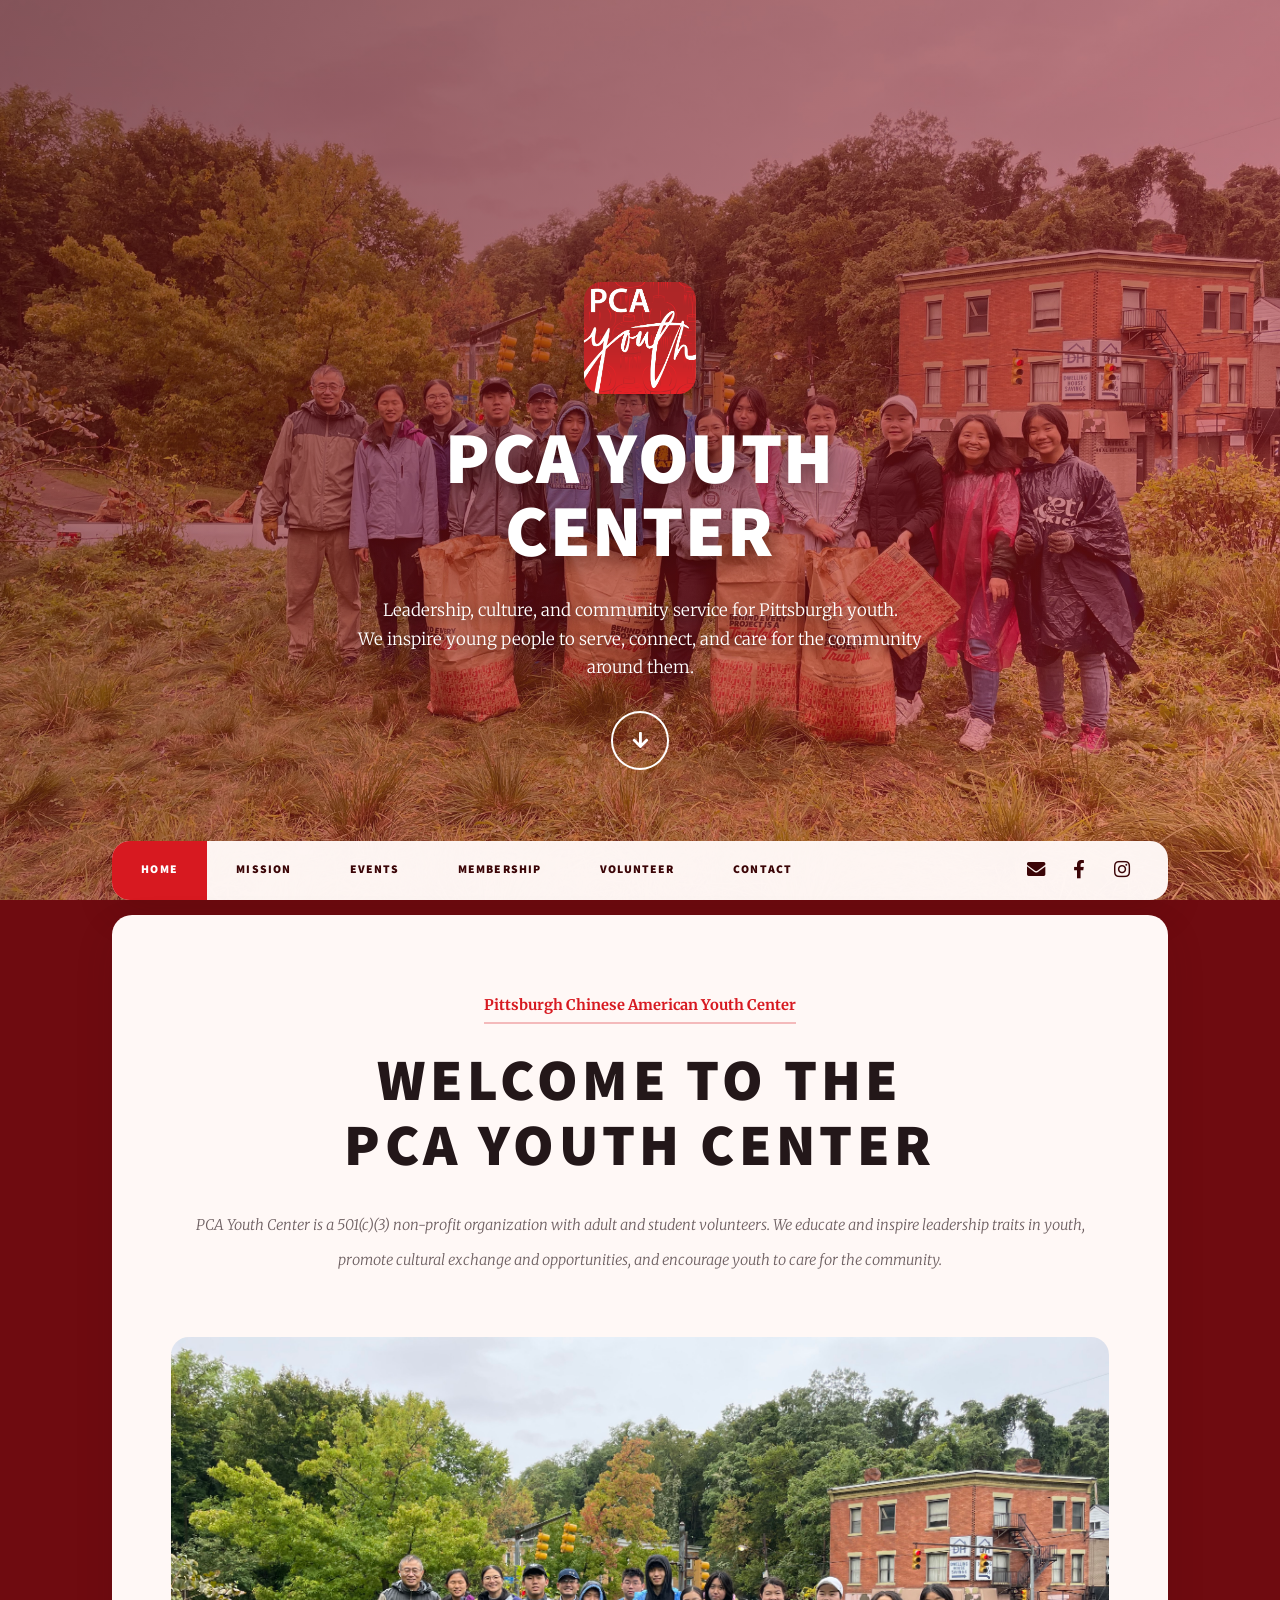
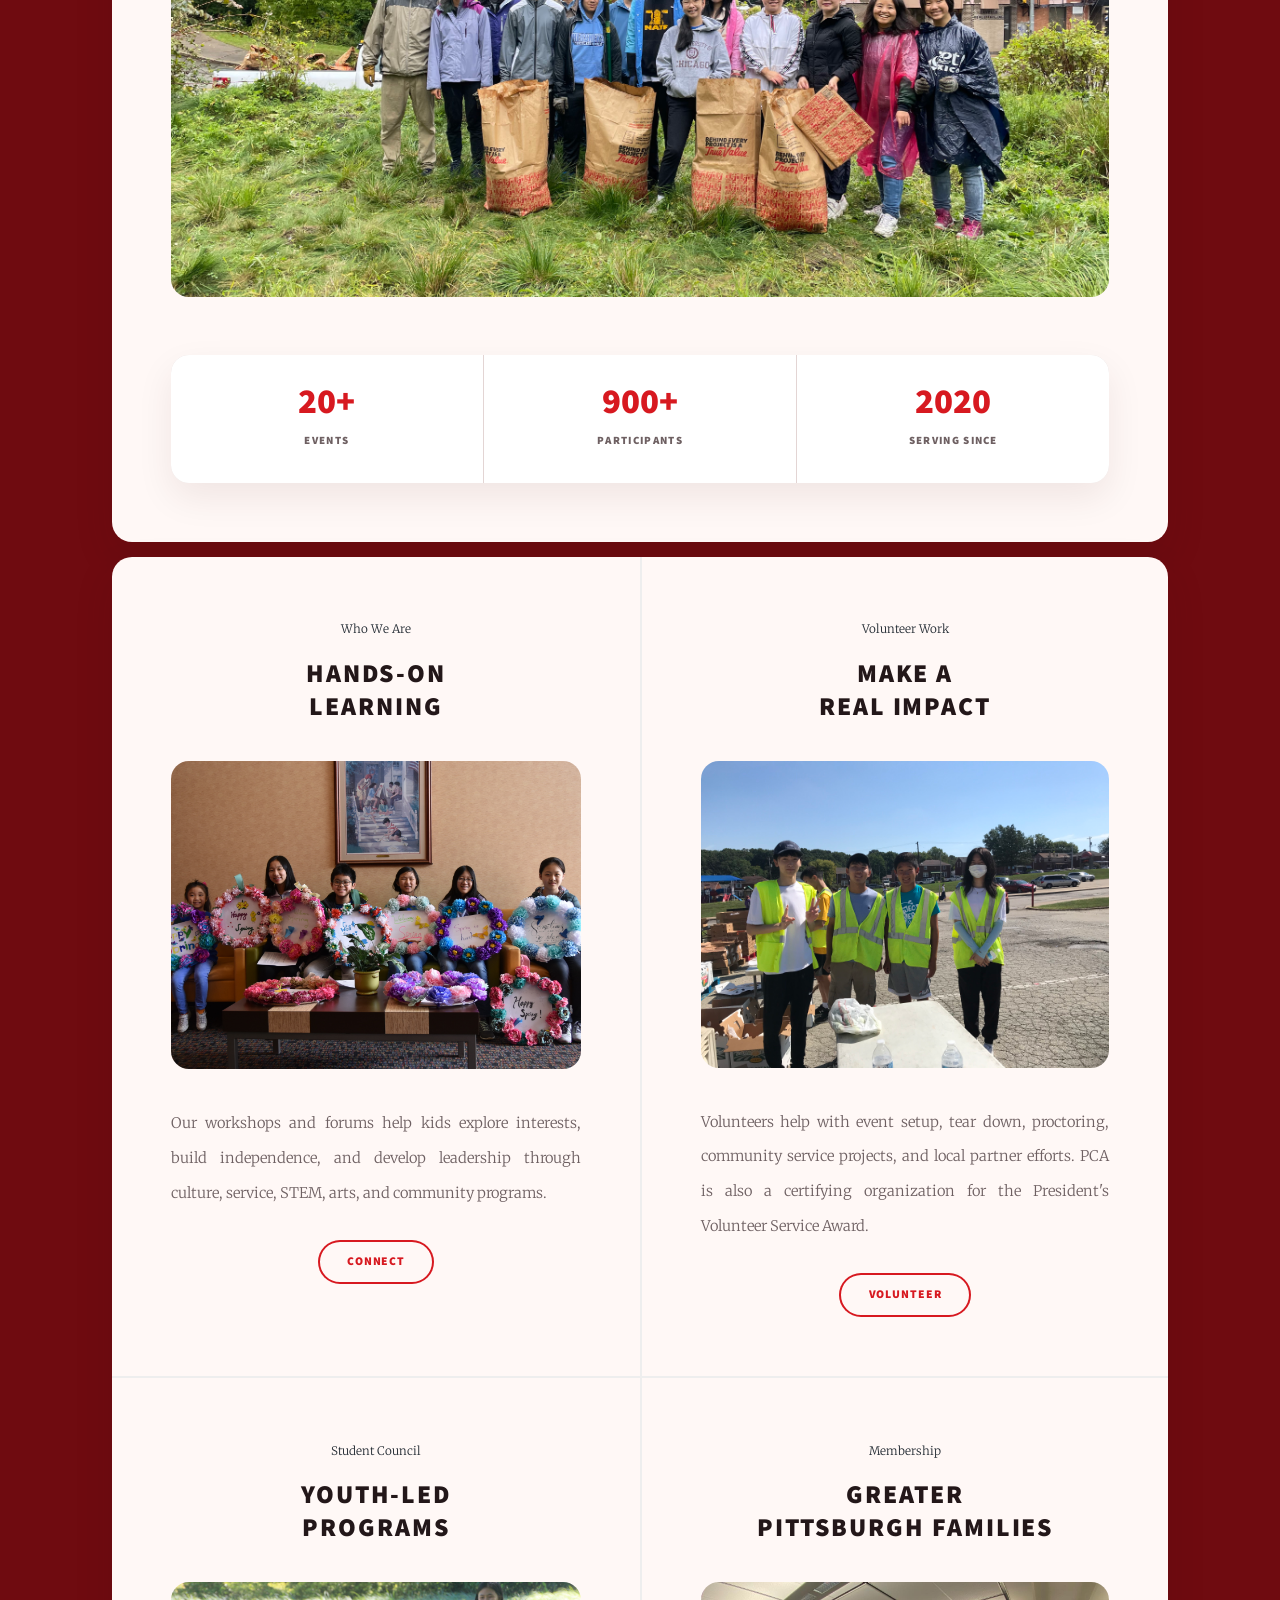
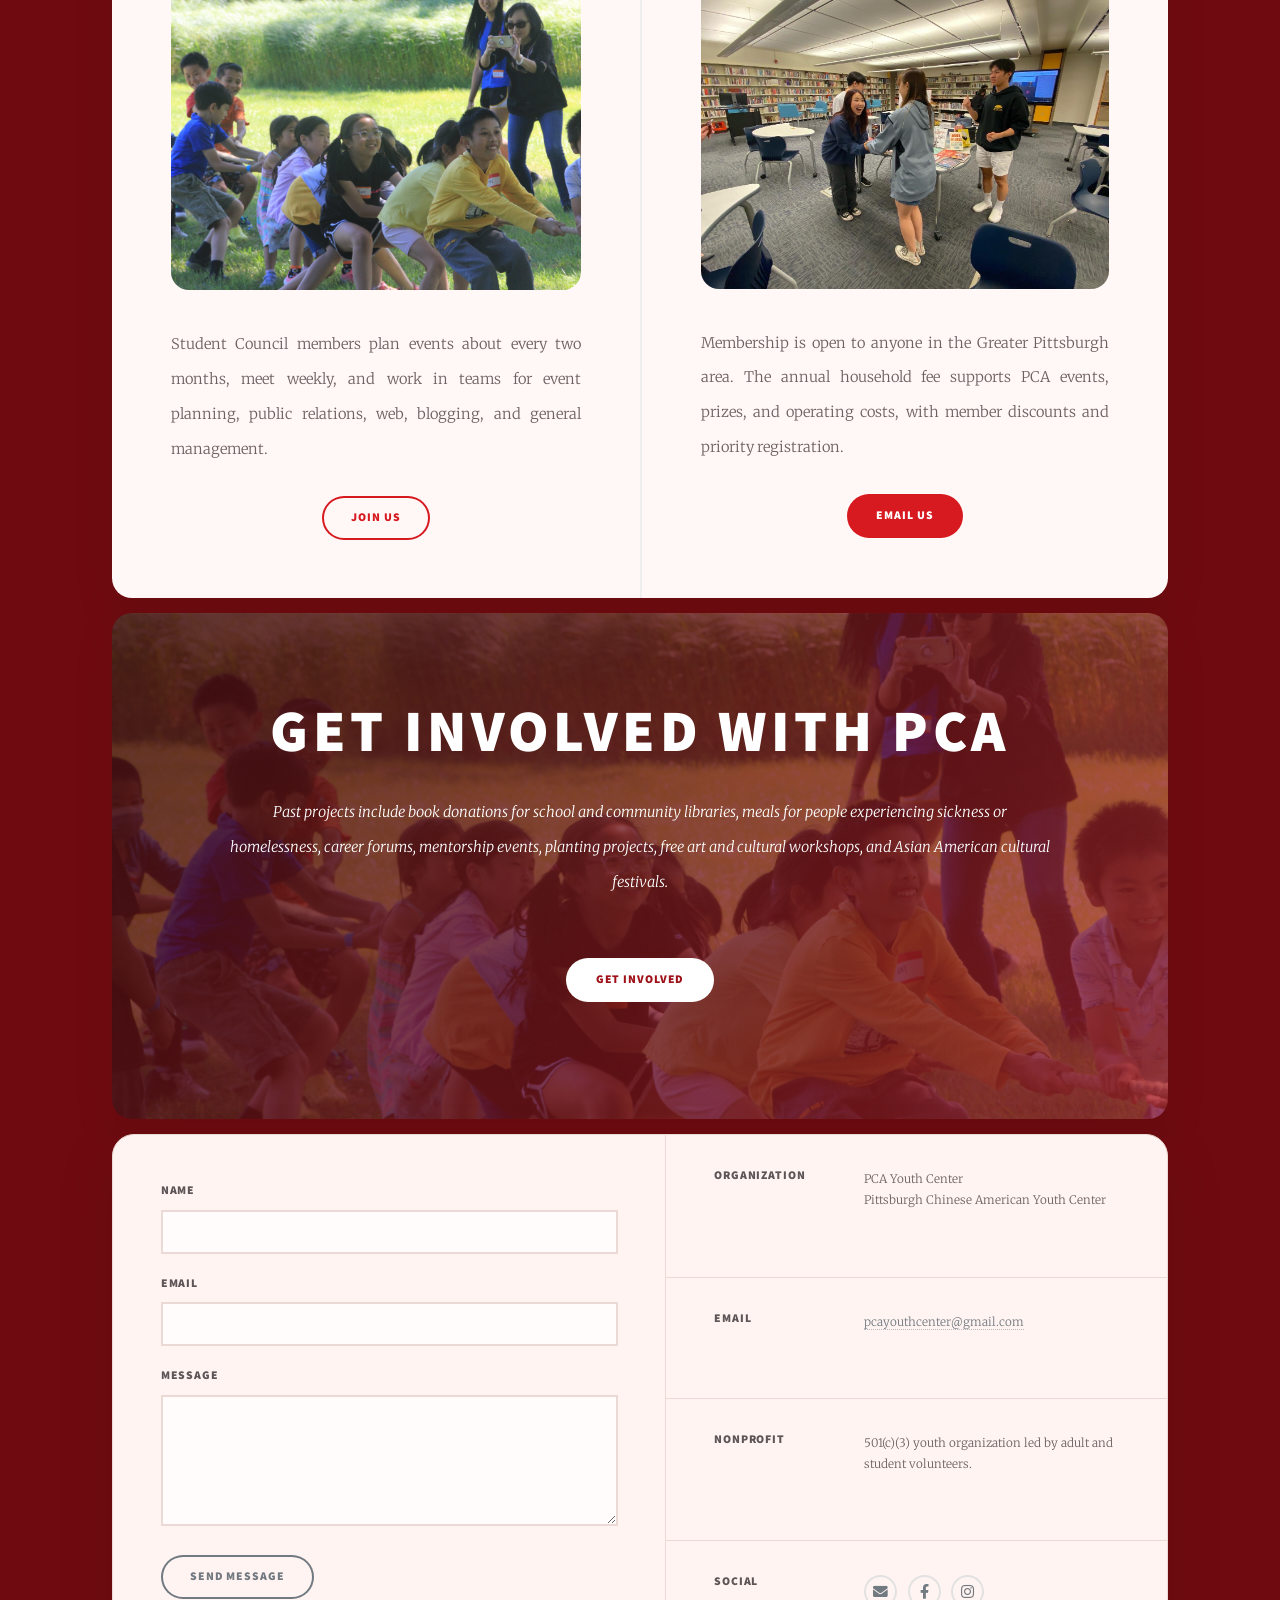
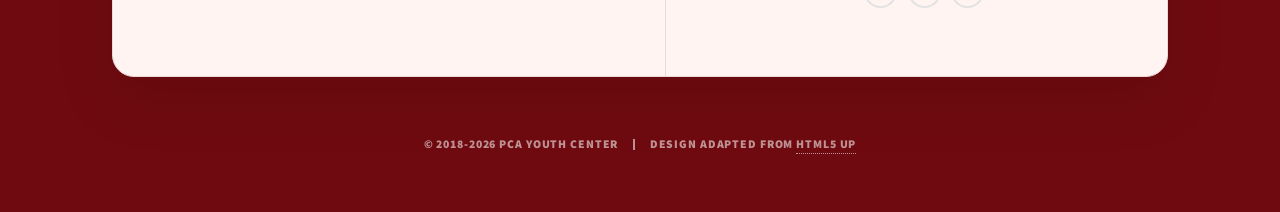
==== index.html @ 85e94533 "homepage added" ====
<!DOCTYPE HTML>
<!--
	Massively by HTML5 UP
	html5up.net | @ajlkn
	Free for personal and commercial use under the CCA 3.0 license (html5up.net/license)
-->
<html lang="en">
	<head>
		<title>PCA Youth Center | Pittsburgh</title>
		<meta charset="utf-8" />
		<meta name="viewport" content="width=device-width, initial-scale=1, user-scalable=no" />
		<meta name="description" content="PCA Youth Center is a Pittsburgh Chinese American youth nonprofit inspiring leadership, culture, and community service." />
		<link rel="stylesheet" href="assets/css/main.css" />
		<noscript><link rel="stylesheet" href="assets/css/noscript.css" /></noscript>
		<style>
			:root {
				--pca-red: #d71920;
				--pca-red-dark: #6f0b10;
				--pca-red-deep: #3b0507;
				--pca-red-mid: #9f1219;
				--pca-gold: #f2b24d;
				--pca-paper: #fff8f6;
				--pca-ink: #231719;
				--pca-muted: #6e6062;
				--pca-line: #ead9d4;
			}

			body {
				background-color: var(--pca-red-dark);
			}

			html,
			body {
				overflow-x: hidden;
			}

			body.is-preload #wrapper.fade-in:before {
				display: none !important;
			}

			body.is-preload #intro {
				opacity: 1 !important;
				-moz-transform: none !important;
				-webkit-transform: none !important;
				-ms-transform: none !important;
				transform: none !important;
				-moz-filter: none !important;
				-webkit-filter: none !important;
				-ms-filter: none !important;
				filter: none !important;
			}

			#wrapper > .bg {
				background-image:
					linear-gradient(135deg, rgba(84, 7, 11, 0.66), rgba(215, 25, 32, 0.44)),
					url("used website images/homepage/garden-cleanup.jpg");
				background-position: center;
				background-size: cover;
			}

			#intro h1 {
				letter-spacing: 0.02em;
				text-shadow: 0 0.35rem 1.4rem rgba(25, 0, 2, 0.5);
			}

			#intro p {
				width: min(100%, 42rem);
				font-size: 1.15rem;
				font-style: normal;
				font-weight: 300;
				line-height: 1.7;
				text-shadow: 0 0.18rem 0.9rem rgba(25, 0, 2, 0.62);
			}

			#intro .pca-intro-logo {
				width: 112px;
				height: 112px;
				margin: 0 auto 2rem;
				border-radius: 18px;
				box-shadow: 0 1.25rem 3rem rgba(0, 0, 0, 0.28);
				object-fit: cover;
			}

			#header .logo {
				display: inline-flex;
				align-items: center;
				gap: 0.85rem;
				padding: 0.55rem 1.15rem;
				background: rgba(255, 248, 246, 0.96);
				border-color: rgba(255, 255, 255, 0.66);
				border-radius: 16px;
				box-shadow: 0 1rem 2.4rem rgba(34, 2, 4, 0.24);
				color: var(--pca-red-mid) !important;
				text-shadow: none;
			}

			#header .logo img {
				width: 42px;
				height: 42px;
				border-radius: 12px;
				object-fit: cover;
			}

			#nav {
				background: rgba(255, 248, 246, 0.98);
				border-radius: 18px;
				margin-bottom: 1rem;
				color: var(--pca-ink);
				box-shadow: 0 1rem 2.6rem rgba(59, 5, 7, 0.12);
				overflow: hidden;
			}

			#nav a,
			#nav ul.links li a,
			#nav ul.icons li a,
			#nav ul.icons li a:before {
				color: var(--pca-red-deep) !important;
			}

			#nav ul.links li a:hover {
				background: rgba(215, 25, 32, 0.08);
				color: var(--pca-red) !important;
			}

			#nav ul.links li.active {
				background: var(--pca-red);
			}

			#nav ul.links li.active a {
				color: #ffffff !important;
			}

			#nav ul.links li.active a:hover {
				background: var(--pca-red);
				color: #ffffff !important;
			}

			#nav ul.icons li a:hover,
			#nav ul.icons li a.icon:hover:before {
				color: var(--pca-red) !important;
			}

			#nav a:hover,
			#footer a:hover {
				color: var(--pca-red) !important;
			}

			#main {
				background: transparent;
				border-radius: 22px;
				margin-top: 1rem;
			}

			#main > * {
				margin-top: 1rem;
				overflow: hidden;
				border-top: 0;
				border-radius: 20px;
				box-shadow: 0 1.1rem 2.75rem rgba(59, 5, 7, 0.11);
			}

			#main > *:not(.pca-band) {
				background: var(--pca-paper);
			}

			#main > *:first-child {
				margin-top: 0;
			}

			#main h1,
			#main h2,
			#main h3 {
				color: var(--pca-ink);
			}

			#main p {
				color: var(--pca-muted);
			}

			#main > .post.featured {
				padding-top: 5rem;
			}

			#main > .post header.major > .date {
				display: inline-block;
				width: auto;
				max-width: min(100%, 34rem);
				margin: 0 auto 1.75rem;
				padding-bottom: 0.45rem;
				border-bottom: 2px solid rgba(215, 25, 32, 0.28);
				color: var(--pca-red);
				font-weight: 700;
				line-height: 1.35;
				white-space: normal;
			}

			#main > .post header.major > .date:before,
			#main > .post header.major > .date:after {
				display: none !important;
			}

			.image.main,
			.image.fit {
				border-radius: 18px;
				overflow: hidden;
				background: transparent;
			}

			.image.main img,
			.image.fit img {
				border-radius: 0;
				object-fit: cover;
			}

			.image.main img {
				max-height: 560px;
			}

			.image.fit img {
				aspect-ratio: 4 / 3;
				width: 100%;
				height: 100%;
			}

			.button,
			input[type="submit"] {
				border-radius: 999px;
				border-color: var(--pca-red) !important;
				box-shadow: inset 0 0 0 2px var(--pca-red);
				color: var(--pca-red) !important;
			}

			.button:hover,
			input[type="submit"]:hover {
				background: rgba(215, 25, 32, 0.08);
				box-shadow: inset 0 0 0 2px var(--pca-red);
			}

			.button.primary {
				background: var(--pca-red);
				box-shadow: none;
				color: #ffffff !important;
			}

			.button.primary:hover {
				background: #b9151b;
			}

			.pca-stats {
				display: grid;
				grid-template-columns: repeat(3, minmax(0, 1fr));
				gap: 1px;
				margin: 3rem 0 0;
				overflow: hidden;
				border-radius: 18px;
				background: rgba(59, 5, 7, 0.14);
				box-shadow: 0 1rem 2.5rem rgba(59, 5, 7, 0.08);
			}

			.pca-stats div {
				padding: 2rem 1.5rem;
				background: #ffffff;
				text-align: center;
			}

			.pca-stats strong {
				display: block;
				color: var(--pca-red);
				font-family: "Source Sans Pro", Helvetica, sans-serif;
				font-size: 2.4rem;
				font-weight: 900;
				line-height: 1;
			}

			.pca-stats span {
				display: block;
				margin-top: 0.55rem;
				color: var(--pca-muted);
				font-family: "Source Sans Pro", Helvetica, sans-serif;
				font-size: 0.75rem;
				font-weight: 900;
				letter-spacing: 0.12em;
				text-transform: uppercase;
			}

			#main > .pca-band {
				padding: clamp(4rem, 7vw, 6rem) 4rem;
				background:
					linear-gradient(135deg, rgba(59, 5, 7, 0.82), rgba(159, 18, 25, 0.68)),
					url("used website images/homepage/field-day.jpg");
				background-position: center;
				background-size: cover;
				color: #ffffff;
				text-align: center;
			}

			#main > .pca-band .button.primary {
				background: #ffffff;
				color: var(--pca-red-mid) !important;
			}

			#main > .pca-band .button.primary:hover {
				background: var(--pca-paper);
			}

			#main .pca-band h2,
			#main .pca-band p {
				color: #ffffff;
			}

			.pca-band p {
				max-width: 56rem;
				margin-right: auto;
				margin-left: auto;
			}

			#footer {
				display: grid;
				grid-template-columns: minmax(0, 1.05fr) minmax(0, 0.95fr);
				margin-top: 1rem;
				overflow: hidden;
				background: #fff4f1;
				border: 1px solid var(--pca-line);
				border-radius: 22px;
				box-shadow: 0 1.5rem 3.75rem rgba(59, 5, 7, 0.16);
				color: var(--pca-muted);
			}

			#footer > section {
				min-width: 0;
				padding: 3.25rem;
				border-left: 0;
			}

			#footer > section:first-child {
				border-right: 1px solid var(--pca-line);
			}

			#footer > section.split {
				display: grid;
				padding: 0;
			}

			#footer > section.split > section,
			#footer > section.split > section:first-child,
			#footer > section.split > section:last-child,
			#footer > section.split.contact > section,
			#footer > section.split.contact > section:first-child,
			#footer > section.split.contact > section:last-child {
				display: grid;
				grid-template-columns: 9rem minmax(0, 1fr);
				gap: 1.25rem;
				align-items: start;
				padding: 2.25rem 3.25rem;
				border-top: 1px solid var(--pca-line);
			}

			#footer > section.split > section:first-child,
			#footer > section.split.contact > section:first-child {
				border-top: 0;
			}

			#footer > section.split.contact > section > :first-child,
			#footer > section.split.contact > section > :last-child {
				width: auto;
				min-width: 0;
				margin: 0;
			}

			#footer > section.split.contact > section.alt > :last-child {
				margin-top: 0;
			}

			#footer form label,
			#footer h3 {
				color: #5d5557;
				line-height: 1.35;
			}

			#footer p {
				color: #6e6062;
				line-height: 1.8;
				text-align: left;
			}

			#footer a {
				word-break: break-word;
			}

			#footer input[type="text"],
			#footer input[type="email"],
			#footer textarea {
				background: rgba(255, 255, 255, 0.72);
				border-color: var(--pca-line);
			}

			#footer input[type="text"]:focus,
			#footer input[type="email"]:focus,
			#footer textarea:focus {
				border-color: var(--pca-red);
			}

			#navPanelToggle {
				background: rgba(255, 248, 246, 0.96);
				border-radius: 999px;
				box-shadow: 0 0.75rem 1.8rem rgba(59, 5, 7, 0.18);
				color: var(--pca-ink);
			}

			#copyright {
				color: rgba(255, 255, 255, 0.55);
			}

			@media screen and (max-width: 980px) {
				#footer {
					grid-template-columns: 1fr;
				}

				#footer > section:first-child {
					border-right: 0;
					border-bottom: 1px solid var(--pca-line);
				}
			}

			@media screen and (max-width: 736px) {
				#main {
					width: calc(100vw - 2rem) !important;
					max-width: calc(100vw - 2rem) !important;
				}

				#intro .pca-intro-logo {
					width: 86px;
					height: 86px;
					margin-bottom: 1.5rem;
				}

				#intro p {
					width: min(100%, 21rem);
					font-size: 1rem;
				}

				#intro p br {
					display: none;
				}

				#main > .post header.major > .date:before,
				#main > .post header.major > .date:after {
					display: none;
				}

				#main > .post header.major > .date {
					max-width: 18rem;
					margin-right: auto;
					margin-left: auto;
					font-size: 0.86rem;
					line-height: 1.45;
				}

				#main > .post header.major h2 {
					font-size: 1.42rem;
					line-height: 1.15;
					letter-spacing: 0.04em;
				}

				#main header.major h2 br,
				#main > .posts h2 br {
					display: initial !important;
				}

				#main > .post.featured {
					padding-top: 3.5rem;
				}

				#main > .post,
				#main > .posts > article {
					padding-right: 1.25rem !important;
					padding-left: 1.25rem !important;
				}

				#header .logo {
					gap: 0.6rem;
					padding: 0.45rem 0.85rem;
				}

				#header .logo img {
					width: 34px;
					height: 34px;
				}

				.pca-stats {
					grid-template-columns: 1fr;
				}

				.pca-band {
					padding: 3rem 1.5rem;
				}

				#footer > section,
				#footer > section.split > section,
				#footer > section.split > section:first-child,
				#footer > section.split > section:last-child,
				#footer > section.split.contact > section,
				#footer > section.split.contact > section:first-child,
				#footer > section.split.contact > section:last-child {
					grid-template-columns: 1fr;
					gap: 0.65rem;
					padding: 2rem 1.5rem;
				}

				#footer p {
					margin-bottom: 0;
				}
			}
		</style>
	</head>
	<body class="is-preload">

		<div id="wrapper" class="fade-in">

			<div id="intro">
				<img class="pca-intro-logo" src="used website images/homepage/pca-logo.png" alt="PCA Youth Center logo" />
				<h1>PCA Youth<br />
				Center</h1>
				<p>Leadership, culture, and community service for Pittsburgh youth.<br />
				We inspire young people to serve, connect, and care for the community around them.</p>
				<ul class="actions">
					<li><a href="#header" class="button icon solid solo fa-arrow-down scrolly">Continue</a></li>
				</ul>
			</div>

			<header id="header">
				<a href="index.html" class="logo"><img src="used website images/homepage/pca-logo.png" alt="" /> PCA Youth Center</a>
			</header>

			<nav id="nav">
				<ul class="links">
					<li class="active"><a href="index.html">Home</a></li>
					<li><a href="#mission">Mission</a></li>
					<li><a href="#events">Events</a></li>
					<li><a href="#membership">Membership</a></li>
					<li><a href="#volunteer">Volunteer</a></li>
					<li><a href="#contact">Contact</a></li>
				</ul>
				<ul class="icons">
					<li><a href="mailto:pcayouthcenter@gmail.com" class="icon solid fa-envelope"><span class="label">Email</span></a></li>
					<li><a href="#" class="icon brands fa-facebook-f"><span class="label">Facebook</span></a></li>
					<li><a href="#" class="icon brands fa-instagram"><span class="label">Instagram</span></a></li>
				</ul>
			</nav>

			<div id="main">

				<article class="post featured" id="mission">
					<header class="major">
						<span class="date">Pittsburgh Chinese American Youth Center</span>
						<h2><a href="#mission">Welcome to the<br />
						PCA Youth Center</a></h2>
						<p>PCA Youth Center is a 501(c)(3) non-profit organization with adult and student volunteers. We educate and inspire leadership traits in youth, promote cultural exchange and opportunities, and encourage youth to care for the community.</p>
					</header>
					<a href="#events" class="image main"><img src="used website images/homepage/garden-cleanup.jpg" alt="PCA Youth Center volunteers at a community garden cleanup" /></a>
					<div class="pca-stats" aria-label="PCA Youth Center highlights">
						<div>
							<strong>20+</strong>
							<span>Events</span>
						</div>
						<div>
							<strong>900+</strong>
							<span>Participants</span>
						</div>
						<div>
							<strong>2020</strong>
							<span>Serving Since</span>
						</div>
					</div>
				</article>

				<section class="posts" id="events">
					<article>
						<header>
							<span class="date">Who We Are</span>
							<h2><a href="#mission">Hands-on<br />
							learning</a></h2>
						</header>
						<a href="#mission" class="image fit"><img src="used website images/homepage/arts-community.jpg" alt="PCA Youth Center students showing spring art projects" /></a>
						<p>Our workshops and forums help kids explore interests, build independence, and develop leadership through culture, service, STEM, arts, and community programs.</p>
						<ul class="actions special">
							<li><a href="#contact" class="button">Connect</a></li>
						</ul>
					</article>
					<article id="volunteer">
						<header>
							<span class="date">Volunteer Work</span>
							<h2><a href="#events">Make a<br />
							real impact</a></h2>
						</header>
						<a href="#events" class="image fit"><img src="used website images/homepage/food-bank-distribution.jpg" alt="PCA Youth Center student volunteers at a food distribution event" /></a>
						<p>Volunteers help with event setup, tear down, proctoring, community service projects, and local partner efforts. PCA is also a certifying organization for the President's Volunteer Service Award.</p>
						<ul class="actions special">
							<li><a href="#contact" class="button">Volunteer</a></li>
						</ul>
					</article>
					<article>
						<header>
							<span class="date">Student Council</span>
							<h2><a href="#events">Youth-led<br />
							programs</a></h2>
						</header>
						<a href="#events" class="image fit"><img src="used website images/homepage/field-day.jpg" alt="Children participating in a PCA Youth Center field day game" /></a>
						<p>Student Council members plan events about every two months, meet weekly, and work in teams for event planning, public relations, web, blogging, and general management.</p>
						<ul class="actions special">
							<li><a href="#contact" class="button">Join Us</a></li>
						</ul>
					</article>
					<article id="membership">
						<header>
							<span class="date">Membership</span>
							<h2><a href="#membership">Greater<br />
							Pittsburgh families</a></h2>
						</header>
						<a href="#membership" class="image fit"><img src="used website images/homepage/aapi-book-drive.jpg" alt="PCA Youth Center AAPI book drive materials" /></a>
						<p>Membership is open to anyone in the Greater Pittsburgh area. The annual household fee supports PCA events, prizes, and operating costs, with member discounts and priority registration.</p>
						<ul class="actions special">
							<li><a href="mailto:pcayouthcenter@gmail.com" class="button primary">Email Us</a></li>
						</ul>
					</article>
				</section>

				<section class="post pca-band" id="involvement">
					<header class="major">
						<h2>Get involved with PCA</h2>
						<p>Past projects include book donations for school and community libraries, meals for people experiencing sickness or homelessness, career forums, mentorship events, planting projects, free art and cultural workshops, and Asian American cultural festivals.</p>
					</header>
					<ul class="actions special">
						<li><a href="#contact" class="button primary">Get Involved</a></li>
					</ul>
				</section>

			</div>

			<footer id="footer">
				<section>
					<form method="post" action="mailto:pcayouthcenter@gmail.com">
						<div class="fields">
							<div class="field">
								<label for="name">Name</label>
								<input type="text" name="name" id="name" />
							</div>
							<div class="field">
								<label for="email">Email</label>
								<input type="email" name="email" id="email" />
							</div>
							<div class="field">
								<label for="message">Message</label>
								<textarea name="message" id="message" rows="3"></textarea>
							</div>
						</div>
						<ul class="actions">
							<li><input type="submit" value="Send Message" /></li>
						</ul>
					</form>
				</section>
				<section class="split contact" id="contact">
					<section class="alt">
						<h3>Organization</h3>
						<p>PCA Youth Center<br />
						Pittsburgh Chinese American Youth Center</p>
					</section>
					<section>
						<h3>Email</h3>
						<p><a href="mailto:pcayouthcenter@gmail.com">pcayouthcenter@gmail.com</a></p>
					</section>
					<section>
						<h3>Nonprofit</h3>
						<p>501(c)(3) youth organization led by adult and student volunteers.</p>
					</section>
					<section>
						<h3>Social</h3>
						<ul class="icons alt">
							<li><a href="mailto:pcayouthcenter@gmail.com" class="icon solid alt fa-envelope"><span class="label">Email</span></a></li>
							<li><a href="#" class="icon brands alt fa-facebook-f"><span class="label">Facebook</span></a></li>
							<li><a href="#" class="icon brands alt fa-instagram"><span class="label">Instagram</span></a></li>
						</ul>
					</section>
				</section>
			</footer>

			<div id="copyright">
				<ul><li>&copy; 2018-2026 PCA Youth Center</li><li>Design adapted from <a href="https://html5up.net">HTML5 UP</a></li></ul>
			</div>

		</div>

		<script src="assets/js/jquery.min.js"></script>
		<script src="assets/js/jquery.scrollex.min.js"></script>
		<script src="assets/js/jquery.scrolly.min.js"></script>
		<script src="assets/js/browser.min.js"></script>
		<script src="assets/js/breakpoints.min.js"></script>
		<script src="assets/js/util.js"></script>
		<script src="assets/js/main.js"></script>

	</body>
</html>
---- assets/css/main.css ----
@import url(fontawesome-all.min.css);
@import url("https://fonts.googleapis.com/css?family=Merriweather:300,700,300italic,700italic|Source+Sans+Pro:900");

/*
	Massively by HTML5 UP
	html5up.net | @ajlkn
	Free for personal and commercial use under the CCA 3.0 license (html5up.net/license)
*/

html, body, div, span, applet, object,
iframe, h1, h2, h3, h4, h5, h6, p, blockquote,
pre, a, abbr, acronym, address, big, cite,
code, del, dfn, em, img, ins, kbd, q, s, samp,
small, strike, strong, sub, sup, tt, var, b,
u, i, center, dl, dt, dd, ol, ul, li, fieldset,
form, label, legend, table, caption, tbody,
tfoot, thead, tr, th, td, article, aside,
canvas, details, embed, figure, figcaption,
footer, header, hgroup, menu, nav, output, ruby,
section, summary, time, mark, audio, video {
	margin: 0;
	padding: 0;
	border: 0;
	font-size: 100%;
	font: inherit;
	vertical-align: baseline;}

article, aside, details, figcaption, figure,
footer, header, hgroup, menu, nav, section {
	display: block;}

body {
	line-height: 1;
}

ol, ul {
	list-style: none;
}

blockquote, q {
	quotes: none;
}

	blockquote:before, blockquote:after, q:before, q:after {
		content: '';
		content: none;
	}

table {
	border-collapse: collapse;
	border-spacing: 0;
}

body {
	-webkit-text-size-adjust: none;
}

mark {
	background-color: transparent;
	color: inherit;
}

input::-moz-focus-inner {
	border: 0;
	padding: 0;
}

input, select, textarea {
	-moz-appearance: none;
	-webkit-appearance: none;
	-ms-appearance: none;
	appearance: none;
}

/* Basic */

	@-ms-viewport {
		width: device-width;
	}

	body {
		-ms-overflow-style: scrollbar;
	}

	@media screen and (max-width: 480px) {

		html, body {
			min-width: 320px;
		}

	}

	html {
		box-sizing: border-box;
	}

	*, *:before, *:after {
		box-sizing: inherit;
	}

	body {
		background-color: #1e252d;
	}

		body.is-preload *, body.is-preload *:before, body.is-preload *:after {
			-moz-animation: none !important;
			-webkit-animation: none !important;
			-ms-animation: none !important;
			animation: none !important;
			-moz-transition: none !important;
			-webkit-transition: none !important;
			-ms-transition: none !important;
			transition: none !important;
		}

/* Type */

	html {
		font-size: 16pt;
	}

		@media screen and (max-width: 1680px) {

			html {
				font-size: 12pt;
			}

		}

		@media screen and (max-width: 1280px) {

			html {
				font-size: 11pt;
			}

		}

		@media screen and (max-width: 360px) {

			html {
				font-size: 10pt;
			}

		}

	body {
		color: #212931;
	}

	body, input, select, textarea {
		font-family: "Merriweather", Georgia, serif;
		font-weight: 300;
		font-size: 1rem;
		line-height: 2.375;
	}

	a {
		-moz-transition: color 0.2s ease-in-out, background-color 0.2s ease-in-out, border-color 0.2s ease-in-out, box-shadow 0.2s ease-in-out;
		-webkit-transition: color 0.2s ease-in-out, background-color 0.2s ease-in-out, border-color 0.2s ease-in-out, box-shadow 0.2s ease-in-out;
		-ms-transition: color 0.2s ease-in-out, background-color 0.2s ease-in-out, border-color 0.2s ease-in-out, box-shadow 0.2s ease-in-out;
		transition: color 0.2s ease-in-out, background-color 0.2s ease-in-out, border-color 0.2s ease-in-out, box-shadow 0.2s ease-in-out;
		border-bottom: dotted 1px;
		text-decoration: none;
	}

		a:hover {
			border-bottom-color: transparent;
		}

	strong, b {
		font-weight: 600;
	}

	em, i {
		font-style: italic;
	}

	p {
		text-align: justify;
		margin: 0 0 2rem 0;
	}

	h1, h2, h3, h4, h5, h6 {
		font-family: "Source Sans Pro", Helvetica, sans-serif;
		font-weight: 900;
		line-height: 1.5;
		letter-spacing: 0.075em;
		text-transform: uppercase;
		margin: 0 0 1rem 0;
	}

		h1 a, h2 a, h3 a, h4 a, h5 a, h6 a {
			border-bottom: 0;
			color: inherit;
			text-decoration: none;
		}

	h1 {
		font-size: 4rem;
		line-height: 1.1;
		margin: 0 0 2rem 0;
	}

	h2 {
		font-size: 1.75rem;
		line-height: 1.3;
		margin: 0 0 1.5rem 0;
	}

	h3 {
		font-size: 1.25rem;
		margin: 0 0 1.5rem 0;
	}

	h4 {
		font-size: 1rem;
	}

	h5 {
		font-size: 0.9rem;
	}

	h6 {
		font-size: 0.8rem;
	}

	sub {
		font-size: 0.8rem;
		position: relative;
		top: 0.5rem;
	}

	sup {
		font-size: 0.8rem;
		position: relative;
		top: -0.5rem;
	}

	blockquote {
		border-left: solid 4px;
		font-style: italic;
		margin: 0 0 2rem 0;
		padding: 0.5rem 0 0.5rem 2rem;
	}

	code {
		border: solid 2px;
		font-family: "Courier New", monospace;
		font-size: 0.9rem;
		margin: 0 0.25rem;
		padding: 0.25rem 0.65rem;
	}

	pre {
		-webkit-overflow-scrolling: touch;
		font-family: "Courier New", monospace;
		font-size: 0.9rem;
		margin: 0 0 2rem 0;
	}

		pre code {
			display: block;
			line-height: 1.75;
			padding: 1rem 1.5rem;
			overflow-x: auto;
		}

	hr {
		border: 0;
		border-bottom: solid 2px;
		margin: 3rem 0;
	}

		hr.major {
			margin: 5rem 0;
		}

	.align-left {
		text-align: left;
	}

	.align-center {
		text-align: center;
	}

	.align-right {
		text-align: right;
	}

	input, select, textarea {
		color: #212931;
	}

	a {
		color: #212931;
		border-bottom-color: rgba(33, 41, 49, 0.5);
	}

		a:hover {
			border-bottom-color: transparent;
			color: #18bfef !important;
		}

	strong, b {
		color: #212931;
	}

	h1, h2, h3, h4, h5, h6 {
		color: #212931;
	}

	blockquote {
		border-left-color: #eeeeee;
	}

	code {
		background: rgba(220, 220, 220, 0.25);
		border-color: #eeeeee;
	}

	hr {
		border-bottom-color: #eeeeee;
	}

/* Row */

	.row {
		display: flex;
		flex-wrap: wrap;
		box-sizing: border-box;
		align-items: stretch;
	}

		.row > * {
			box-sizing: border-box;
		}

		.row.gtr-uniform > * > :last-child {
			margin-bottom: 0;
		}

		.row.aln-left {
			justify-content: flex-start;
		}

		.row.aln-center {
			justify-content: center;
		}

		.row.aln-right {
			justify-content: flex-end;
		}

		.row.aln-top {
			align-items: flex-start;
		}

		.row.aln-middle {
			align-items: center;
		}

		.row.aln-bottom {
			align-items: flex-end;
		}

		.row > .imp {
			order: -1;
		}

		.row > .col-1 {
			width: 8.33333%;
		}

		.row > .off-1 {
			margin-left: 8.33333%;
		}

		.row > .col-2 {
			width: 16.66667%;
		}

		.row > .off-2 {
			margin-left: 16.66667%;
		}

		.row > .col-3 {
			width: 25%;
		}

		.row > .off-3 {
			margin-left: 25%;
		}

		.row > .col-4 {
			width: 33.33333%;
		}

		.row > .off-4 {
			margin-left: 33.33333%;
		}

		.row > .col-5 {
			width: 41.66667%;
		}

		.row > .off-5 {
			margin-left: 41.66667%;
		}

		.row > .col-6 {
			width: 50%;
		}

		.row > .off-6 {
			margin-left: 50%;
		}

		.row > .col-7 {
			width: 58.33333%;
		}

		.row > .off-7 {
			margin-left: 58.33333%;
		}

		.row > .col-8 {
			width: 66.66667%;
		}

		.row > .off-8 {
			margin-left: 66.66667%;
		}

		.row > .col-9 {
			width: 75%;
		}

		.row > .off-9 {
			margin-left: 75%;
		}

		.row > .col-10 {
			width: 83.33333%;
		}

		.row > .off-10 {
			margin-left: 83.33333%;
		}

		.row > .col-11 {
			width: 91.66667%;
		}

		.row > .off-11 {
			margin-left: 91.66667%;
		}

		.row > .col-12 {
			width: 100%;
		}

		.row > .off-12 {
			margin-left: 100%;
		}

		.row.gtr-0 {
			margin-top: 0;
			margin-left: 0rem;
		}

			.row.gtr-0 > * {
				padding: 0 0 0 0rem;
			}

			.row.gtr-0.gtr-uniform {
				margin-top: 0rem;
			}

				.row.gtr-0.gtr-uniform > * {
					padding-top: 0rem;
				}

		.row.gtr-25 {
			margin-top: 0;
			margin-left: -0.375rem;
		}

			.row.gtr-25 > * {
				padding: 0 0 0 0.375rem;
			}

			.row.gtr-25.gtr-uniform {
				margin-top: -0.375rem;
			}

				.row.gtr-25.gtr-uniform > * {
					padding-top: 0.375rem;
				}

		.row.gtr-50 {
			margin-top: 0;
			margin-left: -0.75rem;
		}

			.row.gtr-50 > * {
				padding: 0 0 0 0.75rem;
			}

			.row.gtr-50.gtr-uniform {
				margin-top: -0.75rem;
			}

				.row.gtr-50.gtr-uniform > * {
					padding-top: 0.75rem;
				}

		.row {
			margin-top: 0;
			margin-left: -1.5rem;
		}

			.row > * {
				padding: 0 0 0 1.5rem;
			}

			.row.gtr-uniform {
				margin-top: -1.5rem;
			}

				.row.gtr-uniform > * {
					padding-top: 1.5rem;
				}

		.row.gtr-150 {
			margin-top: 0;
			margin-left: -2.25rem;
		}

			.row.gtr-150 > * {
				padding: 0 0 0 2.25rem;
			}

			.row.gtr-150.gtr-uniform {
				margin-top: -2.25rem;
			}

				.row.gtr-150.gtr-uniform > * {
					padding-top: 2.25rem;
				}

		.row.gtr-200 {
			margin-top: 0;
			margin-left: -3rem;
		}

			.row.gtr-200 > * {
				padding: 0 0 0 3rem;
			}

			.row.gtr-200.gtr-uniform {
				margin-top: -3rem;
			}

				.row.gtr-200.gtr-uniform > * {
					padding-top: 3rem;
				}

		@media screen and (max-width: 1680px) {

			.row {
				display: flex;
				flex-wrap: wrap;
				box-sizing: border-box;
				align-items: stretch;
			}

				.row > * {
					box-sizing: border-box;
				}

				.row.gtr-uniform > * > :last-child {
					margin-bottom: 0;
				}

				.row.aln-left {
					justify-content: flex-start;
				}

				.row.aln-center {
					justify-content: center;
				}

				.row.aln-right {
					justify-content: flex-end;
				}

				.row.aln-top {
					align-items: flex-start;
				}

				.row.aln-middle {
					align-items: center;
				}

				.row.aln-bottom {
					align-items: flex-end;
				}

				.row > .imp-xlarge {
					order: -1;
				}

				.row > .col-1-xlarge {
					width: 8.33333%;
				}

				.row > .off-1-xlarge {
					margin-left: 8.33333%;
				}

				.row > .col-2-xlarge {
					width: 16.66667%;
				}

				.row > .off-2-xlarge {
					margin-left: 16.66667%;
				}

				.row > .col-3-xlarge {
					width: 25%;
				}

				.row > .off-3-xlarge {
					margin-left: 25%;
				}

				.row > .col-4-xlarge {
					width: 33.33333%;
				}

				.row > .off-4-xlarge {
					margin-left: 33.33333%;
				}

				.row > .col-5-xlarge {
					width: 41.66667%;
				}

				.row > .off-5-xlarge {
					margin-left: 41.66667%;
				}

				.row > .col-6-xlarge {
					width: 50%;
				}

				.row > .off-6-xlarge {
					margin-left: 50%;
				}

				.row > .col-7-xlarge {
					width: 58.33333%;
				}

				.row > .off-7-xlarge {
					margin-left: 58.33333%;
				}

				.row > .col-8-xlarge {
					width: 66.66667%;
				}

				.row > .off-8-xlarge {
					margin-left: 66.66667%;
				}

				.row > .col-9-xlarge {
					width: 75%;
				}

				.row > .off-9-xlarge {
					margin-left: 75%;
				}

				.row > .col-10-xlarge {
					width: 83.33333%;
				}

				.row > .off-10-xlarge {
					margin-left: 83.33333%;
				}

				.row > .col-11-xlarge {
					width: 91.66667%;
				}

				.row > .off-11-xlarge {
					margin-left: 91.66667%;
				}

				.row > .col-12-xlarge {
					width: 100%;
				}

				.row > .off-12-xlarge {
					margin-left: 100%;
				}

				.row.gtr-0 {
					margin-top: 0;
					margin-left: 0rem;
				}

					.row.gtr-0 > * {
						padding: 0 0 0 0rem;
					}

					.row.gtr-0.gtr-uniform {
						margin-top: 0rem;
					}

						.row.gtr-0.gtr-uniform > * {
							padding-top: 0rem;
						}

				.row.gtr-25 {
					margin-top: 0;
					margin-left: -0.375rem;
				}

					.row.gtr-25 > * {
						padding: 0 0 0 0.375rem;
					}

					.row.gtr-25.gtr-uniform {
						margin-top: -0.375rem;
					}

						.row.gtr-25.gtr-uniform > * {
							padding-top: 0.375rem;
						}

				.row.gtr-50 {
					margin-top: 0;
					margin-left: -0.75rem;
				}

					.row.gtr-50 > * {
						padding: 0 0 0 0.75rem;
					}

					.row.gtr-50.gtr-uniform {
						margin-top: -0.75rem;
					}

						.row.gtr-50.gtr-uniform > * {
							padding-top: 0.75rem;
						}

				.row {
					margin-top: 0;
					margin-left: -1.5rem;
				}

					.row > * {
						padding: 0 0 0 1.5rem;
					}

					.row.gtr-uniform {
						margin-top: -1.5rem;
					}

						.row.gtr-uniform > * {
							padding-top: 1.5rem;
						}

				.row.gtr-150 {
					margin-top: 0;
					margin-left: -2.25rem;
				}

					.row.gtr-150 > * {
						padding: 0 0 0 2.25rem;
					}

					.row.gtr-150.gtr-uniform {
						margin-top: -2.25rem;
					}

						.row.gtr-150.gtr-uniform > * {
							padding-top: 2.25rem;
						}

				.row.gtr-200 {
					margin-top: 0;
					margin-left: -3rem;
				}

					.row.gtr-200 > * {
						padding: 0 0 0 3rem;
					}

					.row.gtr-200.gtr-uniform {
						margin-top: -3rem;
					}

						.row.gtr-200.gtr-uniform > * {
							padding-top: 3rem;
						}

		}

		@media screen and (max-width: 1280px) {

			.row {
				display: flex;
				flex-wrap: wrap;
				box-sizing: border-box;
				align-items: stretch;
			}

				.row > * {
					box-sizing: border-box;
				}

				.row.gtr-uniform > * > :last-child {
					margin-bottom: 0;
				}

				.row.aln-left {
					justify-content: flex-start;
				}

				.row.aln-center {
					justify-content: center;
				}

				.row.aln-right {
					justify-content: flex-end;
				}

				.row.aln-top {
					align-items: flex-start;
				}

				.row.aln-middle {
					align-items: center;
				}

				.row.aln-bottom {
					align-items: flex-end;
				}

				.row > .imp-large {
					order: -1;
				}

				.row > .col-1-large {
					width: 8.33333%;
				}

				.row > .off-1-large {
					margin-left: 8.33333%;
				}

				.row > .col-2-large {
					width: 16.66667%;
				}

				.row > .off-2-large {
					margin-left: 16.66667%;
				}

				.row > .col-3-large {
					width: 25%;
				}

				.row > .off-3-large {
					margin-left: 25%;
				}

				.row > .col-4-large {
					width: 33.33333%;
				}

				.row > .off-4-large {
					margin-left: 33.33333%;
				}

				.row > .col-5-large {
					width: 41.66667%;
				}

				.row > .off-5-large {
					margin-left: 41.66667%;
				}

				.row > .col-6-large {
					width: 50%;
				}

				.row > .off-6-large {
					margin-left: 50%;
				}

				.row > .col-7-large {
					width: 58.33333%;
				}

				.row > .off-7-large {
					margin-left: 58.33333%;
				}

				.row > .col-8-large {
					width: 66.66667%;
				}

				.row > .off-8-large {
					margin-left: 66.66667%;
				}

				.row > .col-9-large {
					width: 75%;
				}

				.row > .off-9-large {
					margin-left: 75%;
				}

				.row > .col-10-large {
					width: 83.33333%;
				}

				.row > .off-10-large {
					margin-left: 83.33333%;
				}

				.row > .col-11-large {
					width: 91.66667%;
				}

				.row > .off-11-large {
					margin-left: 91.66667%;
				}

				.row > .col-12-large {
					width: 100%;
				}

				.row > .off-12-large {
					margin-left: 100%;
				}

				.row.gtr-0 {
					margin-top: 0;
					margin-left: 0rem;
				}

					.row.gtr-0 > * {
						padding: 0 0 0 0rem;
					}

					.row.gtr-0.gtr-uniform {
						margin-top: 0rem;
					}

						.row.gtr-0.gtr-uniform > * {
							padding-top: 0rem;
						}

				.row.gtr-25 {
					margin-top: 0;
					margin-left: -0.375rem;
				}

					.row.gtr-25 > * {
						padding: 0 0 0 0.375rem;
					}

					.row.gtr-25.gtr-uniform {
						margin-top: -0.375rem;
					}

						.row.gtr-25.gtr-uniform > * {
							padding-top: 0.375rem;
						}

				.row.gtr-50 {
					margin-top: 0;
					margin-left: -0.75rem;
				}

					.row.gtr-50 > * {
						padding: 0 0 0 0.75rem;
					}

					.row.gtr-50.gtr-uniform {
						margin-top: -0.75rem;
					}

						.row.gtr-50.gtr-uniform > * {
							padding-top: 0.75rem;
						}

				.row {
					margin-top: 0;
					margin-left: -1.5rem;
				}

					.row > * {
						padding: 0 0 0 1.5rem;
					}

					.row.gtr-uniform {
						margin-top: -1.5rem;
					}

						.row.gtr-uniform > * {
							padding-top: 1.5rem;
						}

				.row.gtr-150 {
					margin-top: 0;
					margin-left: -2.25rem;
				}

					.row.gtr-150 > * {
						padding: 0 0 0 2.25rem;
					}

					.row.gtr-150.gtr-uniform {
						margin-top: -2.25rem;
					}

						.row.gtr-150.gtr-uniform > * {
							padding-top: 2.25rem;
						}

				.row.gtr-200 {
					margin-top: 0;
					margin-left: -3rem;
				}

					.row.gtr-200 > * {
						padding: 0 0 0 3rem;
					}

					.row.gtr-200.gtr-uniform {
						margin-top: -3rem;
					}

						.row.gtr-200.gtr-uniform > * {
							padding-top: 3rem;
						}

		}

		@media screen and (max-width: 980px) {

			.row {
				display: flex;
				flex-wrap: wrap;
				box-sizing: border-box;
				align-items: stretch;
			}

				.row > * {
					box-sizing: border-box;
				}

				.row.gtr-uniform > * > :last-child {
					margin-bottom: 0;
				}

				.row.aln-left {
					justify-content: flex-start;
				}

				.row.aln-center {
					justify-content: center;
				}

				.row.aln-right {
					justify-content: flex-end;
				}

				.row.aln-top {
					align-items: flex-start;
				}

				.row.aln-middle {
					align-items: center;
				}

				.row.aln-bottom {
					align-items: flex-end;
				}

				.row > .imp-medium {
					order: -1;
				}

				.row > .col-1-medium {
					width: 8.33333%;
				}

				.row > .off-1-medium {
					margin-left: 8.33333%;
				}

				.row > .col-2-medium {
					width: 16.66667%;
				}

				.row > .off-2-medium {
					margin-left: 16.66667%;
				}

				.row > .col-3-medium {
					width: 25%;
				}

				.row > .off-3-medium {
					margin-left: 25%;
				}

				.row > .col-4-medium {
					width: 33.33333%;
				}

				.row > .off-4-medium {
					margin-left: 33.33333%;
				}

				.row > .col-5-medium {
					width: 41.66667%;
				}

				.row > .off-5-medium {
					margin-left: 41.66667%;
				}

				.row > .col-6-medium {
					width: 50%;
				}

				.row > .off-6-medium {
					margin-left: 50%;
				}

				.row > .col-7-medium {
					width: 58.33333%;
				}

				.row > .off-7-medium {
					margin-left: 58.33333%;
				}

				.row > .col-8-medium {
					width: 66.66667%;
				}

				.row > .off-8-medium {
					margin-left: 66.66667%;
				}

				.row > .col-9-medium {
					width: 75%;
				}

				.row > .off-9-medium {
					margin-left: 75%;
				}

				.row > .col-10-medium {
					width: 83.33333%;
				}

				.row > .off-10-medium {
					margin-left: 83.33333%;
				}

				.row > .col-11-medium {
					width: 91.66667%;
				}

				.row > .off-11-medium {
					margin-left: 91.66667%;
				}

				.row > .col-12-medium {
					width: 100%;
				}

				.row > .off-12-medium {
					margin-left: 100%;
				}

				.row.gtr-0 {
					margin-top: 0;
					margin-left: 0rem;
				}

					.row.gtr-0 > * {
						padding: 0 0 0 0rem;
					}

					.row.gtr-0.gtr-uniform {
						margin-top: 0rem;
					}

						.row.gtr-0.gtr-uniform > * {
							padding-top: 0rem;
						}

				.row.gtr-25 {
					margin-top: 0;
					margin-left: -0.375rem;
				}

					.row.gtr-25 > * {
						padding: 0 0 0 0.375rem;
					}

					.row.gtr-25.gtr-uniform {
						margin-top: -0.375rem;
					}

						.row.gtr-25.gtr-uniform > * {
							padding-top: 0.375rem;
						}

				.row.gtr-50 {
					margin-top: 0;
					margin-left: -0.75rem;
				}

					.row.gtr-50 > * {
						padding: 0 0 0 0.75rem;
					}

					.row.gtr-50.gtr-uniform {
						margin-top: -0.75rem;
					}

						.row.gtr-50.gtr-uniform > * {
							padding-top: 0.75rem;
						}

				.row {
					margin-top: 0;
					margin-left: -1.5rem;
				}

					.row > * {
						padding: 0 0 0 1.5rem;
					}

					.row.gtr-uniform {
						margin-top: -1.5rem;
					}

						.row.gtr-uniform > * {
							padding-top: 1.5rem;
						}

				.row.gtr-150 {
					margin-top: 0;
					margin-left: -2.25rem;
				}

					.row.gtr-150 > * {
						padding: 0 0 0 2.25rem;
					}

					.row.gtr-150.gtr-uniform {
						margin-top: -2.25rem;
					}

						.row.gtr-150.gtr-uniform > * {
							padding-top: 2.25rem;
						}

				.row.gtr-200 {
					margin-top: 0;
					margin-left: -3rem;
				}

					.row.gtr-200 > * {
						padding: 0 0 0 3rem;
					}

					.row.gtr-200.gtr-uniform {
						margin-top: -3rem;
					}

						.row.gtr-200.gtr-uniform > * {
							padding-top: 3rem;
						}

		}

		@media screen and (max-width: 736px) {

			.row {
				display: flex;
				flex-wrap: wrap;
				box-sizing: border-box;
				align-items: stretch;
			}

				.row > * {
					box-sizing: border-box;
				}

				.row.gtr-uniform > * > :last-child {
					margin-bottom: 0;
				}

				.row.aln-left {
					justify-content: flex-start;
				}

				.row.aln-center {
					justify-content: center;
				}

				.row.aln-right {
					justify-content: flex-end;
				}

				.row.aln-top {
					align-items: flex-start;
				}

				.row.aln-middle {
					align-items: center;
				}

				.row.aln-bottom {
					align-items: flex-end;
				}

				.row > .imp-small {
					order: -1;
				}

				.row > .col-1-small {
					width: 8.33333%;
				}

				.row > .off-1-small {
					margin-left: 8.33333%;
				}

				.row > .col-2-small {
					width: 16.66667%;
				}

				.row > .off-2-small {
					margin-left: 16.66667%;
				}

				.row > .col-3-small {
					width: 25%;
				}

				.row > .off-3-small {
					margin-left: 25%;
				}

				.row > .col-4-small {
					width: 33.33333%;
				}

				.row > .off-4-small {
					margin-left: 33.33333%;
				}

				.row > .col-5-small {
					width: 41.66667%;
				}

				.row > .off-5-small {
					margin-left: 41.66667%;
				}

				.row > .col-6-small {
					width: 50%;
				}

				.row > .off-6-small {
					margin-left: 50%;
				}

				.row > .col-7-small {
					width: 58.33333%;
				}

				.row > .off-7-small {
					margin-left: 58.33333%;
				}

				.row > .col-8-small {
					width: 66.66667%;
				}

				.row > .off-8-small {
					margin-left: 66.66667%;
				}

				.row > .col-9-small {
					width: 75%;
				}

				.row > .off-9-small {
					margin-left: 75%;
				}

				.row > .col-10-small {
					width: 83.33333%;
				}

				.row > .off-10-small {
					margin-left: 83.33333%;
				}

				.row > .col-11-small {
					width: 91.66667%;
				}

				.row > .off-11-small {
					margin-left: 91.66667%;
				}

				.row > .col-12-small {
					width: 100%;
				}

				.row > .off-12-small {
					margin-left: 100%;
				}

				.row.gtr-0 {
					margin-top: 0;
					margin-left: 0rem;
				}

					.row.gtr-0 > * {
						padding: 0 0 0 0rem;
					}

					.row.gtr-0.gtr-uniform {
						margin-top: 0rem;
					}

						.row.gtr-0.gtr-uniform > * {
							padding-top: 0rem;
						}

				.row.gtr-25 {
					margin-top: 0;
					margin-left: -0.375rem;
				}

					.row.gtr-25 > * {
						padding: 0 0 0 0.375rem;
					}

					.row.gtr-25.gtr-uniform {
						margin-top: -0.375rem;
					}

						.row.gtr-25.gtr-uniform > * {
							padding-top: 0.375rem;
						}

				.row.gtr-50 {
					margin-top: 0;
					margin-left: -0.75rem;
				}

					.row.gtr-50 > * {
						padding: 0 0 0 0.75rem;
					}

					.row.gtr-50.gtr-uniform {
						margin-top: -0.75rem;
					}

						.row.gtr-50.gtr-uniform > * {
							padding-top: 0.75rem;
						}

				.row {
					margin-top: 0;
					margin-left: -1.5rem;
				}

					.row > * {
						padding: 0 0 0 1.5rem;
					}

					.row.gtr-uniform {
						margin-top: -1.5rem;
					}

						.row.gtr-uniform > * {
							padding-top: 1.5rem;
						}

				.row.gtr-150 {
					margin-top: 0;
					margin-left: -2.25rem;
				}

					.row.gtr-150 > * {
						padding: 0 0 0 2.25rem;
					}

					.row.gtr-150.gtr-uniform {
						margin-top: -2.25rem;
					}

						.row.gtr-150.gtr-uniform > * {
							padding-top: 2.25rem;
						}

				.row.gtr-200 {
					margin-top: 0;
					margin-left: -3rem;
				}

					.row.gtr-200 > * {
						padding: 0 0 0 3rem;
					}

					.row.gtr-200.gtr-uniform {
						margin-top: -3rem;
					}

						.row.gtr-200.gtr-uniform > * {
							padding-top: 3rem;
						}

		}

		@media screen and (max-width: 480px) {

			.row {
				display: flex;
				flex-wrap: wrap;
				box-sizing: border-box;
				align-items: stretch;
			}

				.row > * {
					box-sizing: border-box;
				}

				.row.gtr-uniform > * > :last-child {
					margin-bottom: 0;
				}

				.row.aln-left {
					justify-content: flex-start;
				}

				.row.aln-center {
					justify-content: center;
				}

				.row.aln-right {
					justify-content: flex-end;
				}

				.row.aln-top {
					align-items: flex-start;
				}

				.row.aln-middle {
					align-items: center;
				}

				.row.aln-bottom {
					align-items: flex-end;
				}

				.row > .imp-xsmall {
					order: -1;
				}

				.row > .col-1-xsmall {
					width: 8.33333%;
				}

				.row > .off-1-xsmall {
					margin-left: 8.33333%;
				}

				.row > .col-2-xsmall {
					width: 16.66667%;
				}

				.row > .off-2-xsmall {
					margin-left: 16.66667%;
				}

				.row > .col-3-xsmall {
					width: 25%;
				}

				.row > .off-3-xsmall {
					margin-left: 25%;
				}

				.row > .col-4-xsmall {
					width: 33.33333%;
				}

				.row > .off-4-xsmall {
					margin-left: 33.33333%;
				}

				.row > .col-5-xsmall {
					width: 41.66667%;
				}

				.row > .off-5-xsmall {
					margin-left: 41.66667%;
				}

				.row > .col-6-xsmall {
					width: 50%;
				}

				.row > .off-6-xsmall {
					margin-left: 50%;
				}

				.row > .col-7-xsmall {
					width: 58.33333%;
				}

				.row > .off-7-xsmall {
					margin-left: 58.33333%;
				}

				.row > .col-8-xsmall {
					width: 66.66667%;
				}

				.row > .off-8-xsmall {
					margin-left: 66.66667%;
				}

				.row > .col-9-xsmall {
					width: 75%;
				}

				.row > .off-9-xsmall {
					margin-left: 75%;
				}

				.row > .col-10-xsmall {
					width: 83.33333%;
				}

				.row > .off-10-xsmall {
					margin-left: 83.33333%;
				}

				.row > .col-11-xsmall {
					width: 91.66667%;
				}

				.row > .off-11-xsmall {
					margin-left: 91.66667%;
				}

				.row > .col-12-xsmall {
					width: 100%;
				}

				.row > .off-12-xsmall {
					margin-left: 100%;
				}

				.row.gtr-0 {
					margin-top: 0;
					margin-left: 0rem;
				}

					.row.gtr-0 > * {
						padding: 0 0 0 0rem;
					}

					.row.gtr-0.gtr-uniform {
						margin-top: 0rem;
					}

						.row.gtr-0.gtr-uniform > * {
							padding-top: 0rem;
						}

				.row.gtr-25 {
					margin-top: 0;
					margin-left: -0.375rem;
				}

					.row.gtr-25 > * {
						padding: 0 0 0 0.375rem;
					}

					.row.gtr-25.gtr-uniform {
						margin-top: -0.375rem;
					}

						.row.gtr-25.gtr-uniform > * {
							padding-top: 0.375rem;
						}

				.row.gtr-50 {
					margin-top: 0;
					margin-left: -0.75rem;
				}

					.row.gtr-50 > * {
						padding: 0 0 0 0.75rem;
					}

					.row.gtr-50.gtr-uniform {
						margin-top: -0.75rem;
					}

						.row.gtr-50.gtr-uniform > * {
							padding-top: 0.75rem;
						}

				.row {
					margin-top: 0;
					margin-left: -1.5rem;
				}

					.row > * {
						padding: 0 0 0 1.5rem;
					}

					.row.gtr-uniform {
						margin-top: -1.5rem;
					}

						.row.gtr-uniform > * {
							padding-top: 1.5rem;
						}

				.row.gtr-150 {
					margin-top: 0;
					margin-left: -2.25rem;
				}

					.row.gtr-150 > * {
						padding: 0 0 0 2.25rem;
					}

					.row.gtr-150.gtr-uniform {
						margin-top: -2.25rem;
					}

						.row.gtr-150.gtr-uniform > * {
							padding-top: 2.25rem;
						}

				.row.gtr-200 {
					margin-top: 0;
					margin-left: -3rem;
				}

					.row.gtr-200 > * {
						padding: 0 0 0 3rem;
					}

					.row.gtr-200.gtr-uniform {
						margin-top: -3rem;
					}

						.row.gtr-200.gtr-uniform > * {
							padding-top: 3rem;
						}

		}

		@media screen and (max-width: 360px) {

			.row {
				display: flex;
				flex-wrap: wrap;
				box-sizing: border-box;
				align-items: stretch;
			}

				.row > * {
					box-sizing: border-box;
				}

				.row.gtr-uniform > * > :last-child {
					margin-bottom: 0;
				}

				.row.aln-left {
					justify-content: flex-start;
				}

				.row.aln-center {
					justify-content: center;
				}

				.row.aln-right {
					justify-content: flex-end;
				}

				.row.aln-top {
					align-items: flex-start;
				}

				.row.aln-middle {
					align-items: center;
				}

				.row.aln-bottom {
					align-items: flex-end;
				}

				.row > .imp-xxsmall {
					order: -1;
				}

				.row > .col-1-xxsmall {
					width: 8.33333%;
				}

				.row > .off-1-xxsmall {
					margin-left: 8.33333%;
				}

				.row > .col-2-xxsmall {
					width: 16.66667%;
				}

				.row > .off-2-xxsmall {
					margin-left: 16.66667%;
				}

				.row > .col-3-xxsmall {
					width: 25%;
				}

				.row > .off-3-xxsmall {
					margin-left: 25%;
				}

				.row > .col-4-xxsmall {
					width: 33.33333%;
				}

				.row > .off-4-xxsmall {
					margin-left: 33.33333%;
				}

				.row > .col-5-xxsmall {
					width: 41.66667%;
				}

				.row > .off-5-xxsmall {
					margin-left: 41.66667%;
				}

				.row > .col-6-xxsmall {
					width: 50%;
				}

				.row > .off-6-xxsmall {
					margin-left: 50%;
				}

				.row > .col-7-xxsmall {
					width: 58.33333%;
				}

				.row > .off-7-xxsmall {
					margin-left: 58.33333%;
				}

				.row > .col-8-xxsmall {
					width: 66.66667%;
				}

				.row > .off-8-xxsmall {
					margin-left: 66.66667%;
				}

				.row > .col-9-xxsmall {
					width: 75%;
				}

				.row > .off-9-xxsmall {
					margin-left: 75%;
				}

				.row > .col-10-xxsmall {
					width: 83.33333%;
				}

				.row > .off-10-xxsmall {
					margin-left: 83.33333%;
				}

				.row > .col-11-xxsmall {
					width: 91.66667%;
				}

				.row > .off-11-xxsmall {
					margin-left: 91.66667%;
				}

				.row > .col-12-xxsmall {
					width: 100%;
				}

				.row > .off-12-xxsmall {
					margin-left: 100%;
				}

				.row.gtr-0 {
					margin-top: 0;
					margin-left: 0rem;
				}

					.row.gtr-0 > * {
						padding: 0 0 0 0rem;
					}

					.row.gtr-0.gtr-uniform {
						margin-top: 0rem;
					}

						.row.gtr-0.gtr-uniform > * {
							padding-top: 0rem;
						}

				.row.gtr-25 {
					margin-top: 0;
					margin-left: -0.375rem;
				}

					.row.gtr-25 > * {
						padding: 0 0 0 0.375rem;
					}

					.row.gtr-25.gtr-uniform {
						margin-top: -0.375rem;
					}

						.row.gtr-25.gtr-uniform > * {
							padding-top: 0.375rem;
						}

				.row.gtr-50 {
					margin-top: 0;
					margin-left: -0.75rem;
				}

					.row.gtr-50 > * {
						padding: 0 0 0 0.75rem;
					}

					.row.gtr-50.gtr-uniform {
						margin-top: -0.75rem;
					}

						.row.gtr-50.gtr-uniform > * {
							padding-top: 0.75rem;
						}

				.row {
					margin-top: 0;
					margin-left: -1.5rem;
				}

					.row > * {
						padding: 0 0 0 1.5rem;
					}

					.row.gtr-uniform {
						margin-top: -1.5rem;
					}

						.row.gtr-uniform > * {
							padding-top: 1.5rem;
						}

				.row.gtr-150 {
					margin-top: 0;
					margin-left: -2.25rem;
				}

					.row.gtr-150 > * {
						padding: 0 0 0 2.25rem;
					}

					.row.gtr-150.gtr-uniform {
						margin-top: -2.25rem;
					}

						.row.gtr-150.gtr-uniform > * {
							padding-top: 2.25rem;
						}

				.row.gtr-200 {
					margin-top: 0;
					margin-left: -3rem;
				}

					.row.gtr-200 > * {
						padding: 0 0 0 3rem;
					}

					.row.gtr-200.gtr-uniform {
						margin-top: -3rem;
					}

						.row.gtr-200.gtr-uniform > * {
							padding-top: 3rem;
						}

		}

/* Box */

	.box {
		border: solid 2px;
		margin-bottom: 2rem;
		padding: 1.5rem;
	}

		.box > :last-child,
		.box > :last-child > :last-child,
		.box > :last-child > :last-child > :last-child {
			margin-bottom: 0;
		}

		.box.alt {
			border: 0;
			border-radius: 0;
			padding: 0;
		}

	.box {
		border-color: #eeeeee;
	}

/* Button */

	input[type="submit"],
	input[type="reset"],
	input[type="button"],
	button,
	.button {
		-moz-appearance: none;
		-webkit-appearance: none;
		-ms-appearance: none;
		appearance: none;
		-moz-transition: background-color 0.2s ease-in-out, box-shadow 0.2s ease-in-out, color 0.2s ease-in-out;
		-webkit-transition: background-color 0.2s ease-in-out, box-shadow 0.2s ease-in-out, color 0.2s ease-in-out;
		-ms-transition: background-color 0.2s ease-in-out, box-shadow 0.2s ease-in-out, color 0.2s ease-in-out;
		transition: background-color 0.2s ease-in-out, box-shadow 0.2s ease-in-out, color 0.2s ease-in-out;
		border: 0;
		border-radius: 0;
		cursor: pointer;
		display: inline-block;
		font-family: "Source Sans Pro", Helvetica, sans-serif;
		font-size: 0.8rem;
		font-weight: 900;
		letter-spacing: 0.075em;
		height: 3rem;
		line-height: 3rem;
		padding: 0 2rem;
		text-align: center;
		text-decoration: none;
		text-transform: uppercase;
		white-space: nowrap;
	}

		input[type="submit"].icon:before,
		input[type="reset"].icon:before,
		input[type="button"].icon:before,
		button.icon:before,
		.button.icon:before {
			margin-right: 0.5rem;
		}

		input[type="submit"].icon.solo,
		input[type="reset"].icon.solo,
		input[type="button"].icon.solo,
		button.icon.solo,
		.button.icon.solo {
			position: relative;
			width: 4rem;
			height: 4rem;
			line-height: 4rem;
			border-radius: 4rem;
			text-indent: 4rem;
			overflow: hidden;
			padding: 0;
			white-space: nowrap;
		}

			input[type="submit"].icon.solo:before,
			input[type="reset"].icon.solo:before,
			input[type="button"].icon.solo:before,
			button.icon.solo:before,
			.button.icon.solo:before {
				position: absolute;
				display: block;
				top: 0;
				left: 0;
				width: inherit;
				height: inherit;
				line-height: inherit;
				font-size: 1.25rem;
				margin-right: 0;
				text-align: center;
				text-indent: 0;
			}

		input[type="submit"].fit,
		input[type="reset"].fit,
		input[type="button"].fit,
		button.fit,
		.button.fit {
			width: 100%;
		}

		input[type="submit"].small,
		input[type="reset"].small,
		input[type="button"].small,
		button.small,
		.button.small {
			font-size: 0.7rem;
			height: 2.5rem;
			line-height: 2.5rem;
			padding: 0 1.5rem;
		}

		input[type="submit"].large,
		input[type="reset"].large,
		input[type="button"].large,
		button.large,
		.button.large {
			font-size: 0.9rem;
			height: 3.5rem;
			line-height: 3.5rem;
			padding: 0 2.75rem;
		}

		@media screen and (max-width: 980px) {

			input[type="submit"],
			input[type="reset"],
			input[type="button"],
			button,
			.button {
				font-size: 0.9rem;
				height: 3.25rem;
				line-height: 3.25rem;
			}

				input[type="submit"].large,
				input[type="reset"].large,
				input[type="button"].large,
				button.large,
				.button.large {
					font-size: 1rem;
					height: 3.75rem;
					line-height: 3.75rem;
				}

		}

		input[type="submit"].disabled, input[type="submit"]:disabled,
		input[type="reset"].disabled,
		input[type="reset"]:disabled,
		input[type="button"].disabled,
		input[type="button"]:disabled,
		button.disabled,
		button:disabled,
		.button.disabled,
		.button:disabled {
			pointer-events: none;
			opacity: 0.25;
		}

	input[type="submit"],
	input[type="reset"],
	input[type="button"],
	button,
	.button {
		background-color: transparent;
		box-shadow: inset 0 0 0 2px #212931;
		color: #212931 !important;
	}

		input[type="submit"]:hover,
		input[type="reset"]:hover,
		input[type="button"]:hover,
		button:hover,
		.button:hover {
			box-shadow: inset 0 0 0 2px #18bfef;
			color: #18bfef !important;
		}

		input[type="submit"].primary,
		input[type="reset"].primary,
		input[type="button"].primary,
		button.primary,
		.button.primary {
			background-color: #212931;
			box-shadow: none;
			color: #ffffff !important;
		}

			input[type="submit"].primary:hover,
			input[type="reset"].primary:hover,
			input[type="button"].primary:hover,
			button.primary:hover,
			.button.primary:hover {
				background-color: #18bfef;
			}

/* Form */

	form {
		margin: 0 0 2rem 0;
	}

		form > :last-child {
			margin-bottom: 0;
		}

		form > .fields {
			display: -moz-flex;
			display: -webkit-flex;
			display: -ms-flex;
			display: flex;
			-moz-flex-wrap: wrap;
			-webkit-flex-wrap: wrap;
			-ms-flex-wrap: wrap;
			flex-wrap: wrap;
			width: calc(100% + 3rem);
			margin: -1.5rem 0 2rem -1.5rem;
		}

			form > .fields > .field {
				-moz-flex-grow: 0;
				-webkit-flex-grow: 0;
				-ms-flex-grow: 0;
				flex-grow: 0;
				-moz-flex-shrink: 0;
				-webkit-flex-shrink: 0;
				-ms-flex-shrink: 0;
				flex-shrink: 0;
				padding: 1.5rem 0 0 1.5rem;
				width: calc(100% - 1.5rem);
			}

				form > .fields > .field.half {
					width: calc(50% - 0.75rem);
				}

				form > .fields > .field.third {
					width: calc(100%/3 - 0.5rem);
				}

				form > .fields > .field.quarter {
					width: calc(25% - 0.375rem);
				}

		@media screen and (max-width: 480px) {

			form > .fields {
				width: calc(100% + 3rem);
				margin: -1.5rem 0 2rem -1.5rem;
			}

				form > .fields > .field {
					padding: 1.5rem 0 0 1.5rem;
					width: calc(100% - 1.5rem);
				}

					form > .fields > .field.half {
						width: calc(100% - 1.5rem);
					}

					form > .fields > .field.third {
						width: calc(100% - 1.5rem);
					}

					form > .fields > .field.quarter {
						width: calc(100% - 1.5rem);
					}

		}

	label {
		display: block;
		font-family: "Source Sans Pro", Helvetica, sans-serif;
		font-weight: 900;
		line-height: 1.5;
		letter-spacing: 0.075em;
		font-size: 0.8rem;
		text-transform: uppercase;
		margin: 0 0 0.75rem 0;
	}

		@media screen and (max-width: 980px) {

			label {
				font-size: 0.9rem;
			}

		}

	input[type="text"],
	input[type="password"],
	input[type="email"],
	select,
	textarea {
		-moz-appearance: none;
		-webkit-appearance: none;
		-ms-appearance: none;
		appearance: none;
		background: transparent;
		border-radius: 0;
		border: solid 2px;
		color: inherit;
		display: block;
		outline: 0;
		padding: 0 1rem;
		text-decoration: none;
		width: 100%;
	}

		input[type="text"]:invalid,
		input[type="password"]:invalid,
		input[type="email"]:invalid,
		select:invalid,
		textarea:invalid {
			box-shadow: none;
		}

	select {
		background-size: 1.25rem;
		background-repeat: no-repeat;
		background-position: calc(100% - 1rem) center;
		height: 3rem;
		padding-right: 3rem;
		text-overflow: ellipsis;
	}

		select:focus::-ms-value {
			background-color: transparent;
		}

		select::-ms-expand {
			display: none;
		}

	input[type="text"],
	input[type="password"],
	input[type="email"],
	select {
		height: 3rem;
	}

	textarea {
		padding: 0.75rem 1rem;
	}

	input[type="checkbox"],
	input[type="radio"] {
		-moz-appearance: none;
		-webkit-appearance: none;
		-ms-appearance: none;
		appearance: none;
		display: block;
		float: left;
		margin-right: -2rem;
		opacity: 0;
		width: 1rem;
		z-index: -1;
	}

		input[type="checkbox"] + label,
		input[type="radio"] + label {
			text-decoration: none;
			cursor: pointer;
			display: inline-block;
			font-size: 1rem;
			letter-spacing: 0;
			font-family: "Merriweather", Georgia, serif;
			text-transform: none;
			font-weight: 300;
			padding-left: 2.8rem;
			padding-right: 1rem;
			position: relative;
		}

			input[type="checkbox"] + label:before,
			input[type="radio"] + label:before {
				-moz-osx-font-smoothing: grayscale;
				-webkit-font-smoothing: antialiased;
				display: inline-block;
				font-style: normal;
				font-variant: normal;
				text-rendering: auto;
				line-height: 1;
				text-transform: none !important;
				font-family: 'Font Awesome 5 Free';
				font-weight: 900;
			}

			input[type="checkbox"] + label:before,
			input[type="radio"] + label:before {
				border-radius: 0;
				border: solid 2px;
				content: '';
				display: inline-block;
				font-size: 0.8rem;
				height: 1.8rem;
				left: 0;
				line-height: 1.65rem;
				position: absolute;
				text-align: center;
				top: -0.125rem;
				width: 1.8rem;
			}

		input[type="checkbox"]:checked + label:before,
		input[type="radio"]:checked + label:before {
			content: '\f00c';
		}

	input[type="checkbox"] + label:before {
		border-radius: 0;
	}

	input[type="radio"] + label:before {
		border-radius: 100%;
	}

	::-webkit-input-placeholder {
		opacity: 1.0;
	}

	:-moz-placeholder {
		opacity: 1.0;
	}

	::-moz-placeholder {
		opacity: 1.0;
	}

	:-ms-input-placeholder {
		opacity: 1.0;
	}

	label {
		color: #212931;
	}

	input[type="text"],
	input[type="password"],
	input[type="email"],
	select,
	textarea {
		border-color: #eeeeee;
	}

		input[type="text"]:focus,
		input[type="password"]:focus,
		input[type="email"]:focus,
		select:focus,
		textarea:focus {
			border-color: #18bfef;
		}

	select {
		background-image: url("data:image/svg+xml;charset=utf8,%3Csvg xmlns='http://www.w3.org/2000/svg' width='40' height='40' preserveAspectRatio='none' viewBox='0 0 40 40'%3E%3Cpath d='M9.4,12.3l10.4,10.4l10.4-10.4c0.2-0.2,0.5-0.4,0.9-0.4c0.3,0,0.6,0.1,0.9,0.4l3.3,3.3c0.2,0.2,0.4,0.5,0.4,0.9 c0,0.4-0.1,0.6-0.4,0.9L20.7,31.9c-0.2,0.2-0.5,0.4-0.9,0.4c-0.3,0-0.6-0.1-0.9-0.4L4.3,17.3c-0.2-0.2-0.4-0.5-0.4-0.9 c0-0.4,0.1-0.6,0.4-0.9l3.3-3.3c0.2-0.2,0.5-0.4,0.9-0.4S9.1,12.1,9.4,12.3z' fill='%23eeeeee' /%3E%3C/svg%3E");
	}

		select option {
			background-color: #ffffff;
			color: #212931;
		}

	.select-wrapper:before {
		color: #eeeeee;
	}

	input[type="checkbox"] + label,
	input[type="radio"] + label {
		color: #212931;
	}

		input[type="checkbox"] + label:before,
		input[type="radio"] + label:before {
			border-color: #eeeeee;
		}

	input[type="checkbox"]:checked + label:before,
	input[type="radio"]:checked + label:before {
		background-color: #212931;
		border-color: #212931;
		color: #ffffff;
	}

	input[type="checkbox"]:focus + label:before,
	input[type="radio"]:focus + label:before {
		border-color: #18bfef;
	}

	::-webkit-input-placeholder {
		color: #909498 !important;
	}

	:-moz-placeholder {
		color: #909498 !important;
	}

	::-moz-placeholder {
		color: #909498 !important;
	}

	:-ms-input-placeholder {
		color: #909498 !important;
	}

	.formerize-placeholder {
		color: #909498 !important;
	}

/* Icon */

	.icon {
		text-decoration: none;
		border-bottom: none;
		position: relative;
	}

		.icon:before {
			-moz-osx-font-smoothing: grayscale;
			-webkit-font-smoothing: antialiased;
			display: inline-block;
			font-style: normal;
			font-variant: normal;
			text-rendering: auto;
			line-height: 1;
			text-transform: none !important;
			font-family: 'Font Awesome 5 Free';
			font-weight: 400;
		}

		.icon > .label {
			display: none;
		}

		.icon:before {
			line-height: inherit;
		}

		.icon.solid:before {
			font-weight: 900;
		}

		.icon.brands:before {
			font-family: 'Font Awesome 5 Brands';
		}

/* Image */

	.image {
		border: 0;
		display: inline-block;
		position: relative;
	}

		.image img {
			display: block;
		}

		.image.left, .image.right {
			max-width: 40%;
		}

			.image.left img, .image.right img {
				width: 100%;
			}

		.image.left {
			float: left;
			margin: 0 2rem 2rem 0;
			top: 0.75rem;
		}

		.image.right {
			float: right;
			margin: 0 0 2rem 2rem;
			top: 0.75rem;
		}

		.image.fit {
			display: block;
			margin: 2.5rem 0;
			width: 100%;
		}

			.image.fit:first-child {
				margin-top: 0;
			}

			.image.fit img {
				width: 100%;
			}

		.image.main {
			display: block;
			margin: 4rem 0;
			width: 100%;
		}

			.image.main:first-child {
				margin-top: 0;
			}

			.image.main img {
				width: 100%;
			}

		@media screen and (max-width: 736px) {

			.image.fit {
				margin: 2rem 0;
			}

			.image.main {
				margin: 2rem 0;
			}

		}

	a.image {
		overflow: hidden;
	}

		a.image img {
			-moz-transition: -moz-transform 0.2s ease-out;
			-webkit-transition: -webkit-transform 0.2s ease-out;
			-ms-transition: -ms-transform 0.2s ease-out;
			transition: transform 0.2s ease-out;
		}

		a.image:hover img {
			-moz-transform: scale(1.05);
			-webkit-transform: scale(1.05);
			-ms-transform: scale(1.05);
			transform: scale(1.05);
		}

/* Actions */

	ul.actions {
		display: -moz-flex;
		display: -webkit-flex;
		display: -ms-flex;
		display: flex;
		cursor: default;
		list-style: none;
		margin-left: -1rem;
		padding-left: 0;
	}

		ul.actions li {
			padding: 0 0 0 1rem;
			vertical-align: middle;
		}

		ul.actions.special {
			-moz-justify-content: center;
			-webkit-justify-content: center;
			-ms-justify-content: center;
			justify-content: center;
			width: 100%;
			margin-left: 0;
		}

			ul.actions.special li:first-child {
				padding-left: 0;
			}

		ul.actions.stacked {
			-moz-flex-direction: column;
			-webkit-flex-direction: column;
			-ms-flex-direction: column;
			flex-direction: column;
			margin-left: 0;
		}

			ul.actions.stacked li {
				padding: 1.3rem 0 0 0;
			}

				ul.actions.stacked li:first-child {
					padding-top: 0;
				}

		ul.actions.fit {
			width: calc(100% + 1rem);
		}

			ul.actions.fit li {
				-moz-flex-grow: 1;
				-webkit-flex-grow: 1;
				-ms-flex-grow: 1;
				flex-grow: 1;
				-moz-flex-shrink: 1;
				-webkit-flex-shrink: 1;
				-ms-flex-shrink: 1;
				flex-shrink: 1;
				width: 100%;
			}

				ul.actions.fit li > * {
					width: 100%;
				}

			ul.actions.fit.stacked {
				width: 100%;
			}

		@media screen and (max-width: 480px) {

			ul.actions:not(.fixed) {
				-moz-flex-direction: column;
				-webkit-flex-direction: column;
				-ms-flex-direction: column;
				flex-direction: column;
				margin-left: 0;
				width: 100% !important;
			}

				ul.actions:not(.fixed) li {
					-moz-flex-grow: 1;
					-webkit-flex-grow: 1;
					-ms-flex-grow: 1;
					flex-grow: 1;
					-moz-flex-shrink: 1;
					-webkit-flex-shrink: 1;
					-ms-flex-shrink: 1;
					flex-shrink: 1;
					padding: 1rem 0 0 0;
					text-align: center;
					width: 100%;
				}

					ul.actions:not(.fixed) li > * {
						width: 100%;
					}

					ul.actions:not(.fixed) li:first-child {
						padding-top: 0;
					}

					ul.actions:not(.fixed) li input[type="submit"],
					ul.actions:not(.fixed) li input[type="reset"],
					ul.actions:not(.fixed) li input[type="button"],
					ul.actions:not(.fixed) li button,
					ul.actions:not(.fixed) li .button {
						width: 100%;
					}

						ul.actions:not(.fixed) li input[type="submit"].icon:before,
						ul.actions:not(.fixed) li input[type="reset"].icon:before,
						ul.actions:not(.fixed) li input[type="button"].icon:before,
						ul.actions:not(.fixed) li button.icon:before,
						ul.actions:not(.fixed) li .button.icon:before {
							margin-left: -0.5rem;
						}

		}

/* Icons */

	ul.icons {
		cursor: default;
		list-style: none;
		padding-left: 0;
	}

		ul.icons li {
			display: inline-block;
			padding: 0 0.5rem 0 0;
			vertical-align: middle;
		}

			ul.icons li:last-child {
				padding-right: 0;
			}

			ul.icons li .icon:before {
				width: 2.25rem;
				height: 2.25rem;
				line-height: 2.25rem;
				display: inline-block;
				text-align: center;
				border-radius: 100%;
				font-size: 1.25rem;
			}

		ul.icons.alt li .icon:before {
			-moz-transition: color 0.2s ease-in-out, background-color 0.2s ease-in-out, border-color 0.2s ease-in-out, box-shadow 0.2s ease-in-out;
			-webkit-transition: color 0.2s ease-in-out, background-color 0.2s ease-in-out, border-color 0.2s ease-in-out, box-shadow 0.2s ease-in-out;
			-ms-transition: color 0.2s ease-in-out, background-color 0.2s ease-in-out, border-color 0.2s ease-in-out, box-shadow 0.2s ease-in-out;
			transition: color 0.2s ease-in-out, background-color 0.2s ease-in-out, border-color 0.2s ease-in-out, box-shadow 0.2s ease-in-out;
			font-size: 1rem;
		}

/* List */

	ol {
		list-style: decimal;
		margin: 0 0 2rem 0;
		padding-left: 1.25rem;
	}

		ol li {
			padding-left: 0.25rem;
		}

	ul {
		list-style: disc;
		margin: 0 0 2rem 0;
		padding-left: 1rem;
	}

		ul li {
			padding-left: 0.5rem;
		}

		ul.divided {
			list-style: none;
			padding-left: 0;
		}

			ul.divided li {
				border-top: solid 1px;
				padding: 0.5rem 0;
			}

				ul.divided li:first-child {
					border-top: 0;
					padding-top: 0;
				}

	dl {
		margin: 0 0 2rem 0;
	}

		dl dt {
			display: block;
			font-weight: 600;
			margin: 0 0 1rem 0;
		}

		dl dd {
			margin-left: 2rem;
		}

	ul.divided li {
		border-top-color: #eeeeee;
	}

	ul.icons li a.icon:hover:before {
		color: #18bfef;
	}

	ul.icons.alt li .icon:before {
		box-shadow: inset 0 0 0 2px #eeeeee;
	}

	ul.icons.alt li a.icon:hover:before {
		box-shadow: inset 0 0 0 2px #18bfef;
	}

/* Section/Article */

	section.special, article.special {
		text-align: center;
	}

	header {
		cursor: default;
	}

		header > .date {
			display: block;
			font-size: 0.8rem;
			height: 1;
			margin: 0 0 1rem 0;
			position: relative;
		}

		header > p {
			font-style: italic;
		}

		header > h1 + p {
			font-size: 1.1rem;
			margin-top: -0.5rem;
			line-height: 2;
		}

		header > h2 + p {
			font-size: 1rem;
			margin-top: -0.75rem;
		}

		header > h3 + p {
			font-size: 0.9rem;
			margin-top: -0.75rem;
		}

		header > h4 + p {
			font-size: 0.8rem;
			margin-top: -0.75rem;
		}

		header.major {
			margin: 0 0 4rem 0;
			text-align: center;
		}

			header.major > :last-child {
				margin-bottom: 0;
			}

			header.major > p {
				margin-top: 0;
				text-align: center;
			}

			header.major > .date {
				font-size: 1rem;
				margin: 0 0 4rem 0;
			}

				header.major > .date:before, header.major > .date:after {
					content: '';
					display: block;
					position: absolute;
					top: 50%;
					width: calc(50% - 6rem);
					border-top: solid 2px;
				}

				header.major > .date:before {
					left: 0;
				}

				header.major > .date:after {
					right: 0;
				}

		@media screen and (max-width: 980px) {

			header br {
				display: none;
			}

		}

		@media screen and (max-width: 736px) {

			header.major {
				margin: 0 0 2rem 0;
			}

		}

	header.major .date:before, header.major .date:after {
		border-top-color: #eeeeee;
	}

/* Table */

	.table-wrapper {
		-webkit-overflow-scrolling: touch;
		overflow-x: auto;
	}

	table {
		margin: 0 0 2rem 0;
		width: 100%;
	}

		table tbody tr {
			border: solid 1px;
			border-left: 0;
			border-right: 0;
		}

		table td {
			padding: 0.75rem 0.75rem;
		}

		table th {
			font-family: "Source Sans Pro", Helvetica, sans-serif;
			font-size: 0.8rem;
			font-weight: 900;
			letter-spacing: 0.075em;
			line-height: 1.5;
			padding: 0 0.75rem 0.75rem 0.75rem;
			text-align: left;
			text-transform: uppercase;
		}

			@media screen and (max-width: 980px) {

				table th {
					font-size: 0.9rem;
				}

			}

		table thead {
			border-bottom: solid 2px;
		}

		table tfoot {
			border-top: solid 2px;
		}

		table.alt {
			border-collapse: separate;
		}

			table.alt tbody tr td {
				border: solid 1px;
				border-left-width: 0;
				border-top-width: 0;
			}

				table.alt tbody tr td:first-child {
					border-left-width: 1px;
				}

			table.alt tbody tr:first-child td {
				border-top-width: 1px;
			}

			table.alt thead {
				border-bottom: 0;
			}

			table.alt tfoot {
				border-top: 0;
			}

	table tbody tr {
		border-color: #eeeeee;
	}

		table tbody tr:nth-child(2n + 1) {
			background-color: rgba(220, 220, 220, 0.25);
		}

	table th {
		color: #212931;
	}

	table thead {
		border-bottom-color: #eeeeee;
	}

	table tfoot {
		border-top-color: #eeeeee;
	}

	table.alt tbody tr td {
		border-color: #eeeeee;
	}

/* Pagination */

	.pagination {
		display: -moz-inline-flex;
		display: -webkit-inline-flex;
		display: -ms-inline-flex;
		display: inline-flex;
		-moz-user-select: none;
		-webkit-user-select: none;
		-ms-user-select: none;
		user-select: none;
		cursor: default;
		list-style: none;
		margin: 0 0 2rem 2px;
		padding: 0;
	}

		.pagination a, .pagination span {
			-moz-transition: background-color 0.2s ease-in-out, border-color 0.2s ease-in-out, box-shadow 0.2s ease-in-out, color 0.2s ease-in-out;
			-webkit-transition: background-color 0.2s ease-in-out, border-color 0.2s ease-in-out, box-shadow 0.2s ease-in-out, color 0.2s ease-in-out;
			-ms-transition: background-color 0.2s ease-in-out, border-color 0.2s ease-in-out, box-shadow 0.2s ease-in-out, color 0.2s ease-in-out;
			transition: background-color 0.2s ease-in-out, border-color 0.2s ease-in-out, box-shadow 0.2s ease-in-out, color 0.2s ease-in-out;
			border: solid 2px;
			display: inline-block;
			font-family: "Source Sans Pro", Helvetica, sans-serif;
			font-size: 0.8rem;
			font-weight: 900;
			height: 3rem;
			letter-spacing: 0.075em;
			line-height: calc(3rem - 4px);
			margin-left: -2px;
			min-width: 3rem;
			position: relative;
			text-align: center;
			text-decoration: none;
			text-transform: uppercase;
		}

		.pagination .next, .pagination .previous {
			text-decoration: none;
			padding: 0 1.75rem;
		}

			.pagination .next:before, .pagination .previous:before {
				-moz-osx-font-smoothing: grayscale;
				-webkit-font-smoothing: antialiased;
				display: inline-block;
				font-style: normal;
				font-variant: normal;
				text-rendering: auto;
				line-height: 1;
				text-transform: none !important;
				font-family: 'Font Awesome 5 Free';
				font-weight: 900;
			}

			.pagination .next:before, .pagination .previous:before {
				display: inline-block;
				color: inherit !important;
				line-height: inherit;
			}

		.pagination .previous:before {
			content: '\f104';
			margin-right: 0.9375em;
		}

		.pagination .next:before {
			content: '\f105';
			float: right;
			margin-left: 0.9375em;
		}

		@media screen and (max-width: 980px) {

			.pagination a, .pagination span {
				font-size: 0.9rem;
			}

		}

		@media screen and (max-width: 480px) {

			.pagination .page, .pagination .extra {
				display: none;
			}

		}

	.pagination a, .pagination span {
		border-color: #eeeeee;
	}

	.pagination a {
		color: #212931 !important;
	}

		.pagination a:hover {
			color: #18bfef !important;
			border-color: #18bfef;
			z-index: 1;
		}

			.pagination a:hover + a,
			.pagination a:hover + span {
				border-left-color: #18bfef;
			}

		.pagination a.active {
			background-color: #eeeeee;
		}

	.pagination span {
		color: #eeeeee;
	}

/* Wrapper */

	#wrapper {
		-moz-transition: opacity 0.5s ease;
		-webkit-transition: opacity 0.5s ease;
		-ms-transition: opacity 0.5s ease;
		transition: opacity 0.5s ease;
		position: relative;
		z-index: 1;
		overflow: hidden;
	}

		#wrapper > .bg {
			position: absolute;
			top: 0;
			left: 0;
			width: 100%;
			height: 100%;
			background-color: #212931;
			background-image: url("../../images/overlay.png"), linear-gradient(0deg, rgba(0, 0, 0, 0.1), rgba(0, 0, 0, 0.1)), url("../../images/bg.jpg");
			background-size: auto,								auto,														100% auto;
			background-position: center,								center,														top center;
			background-repeat: repeat,								no-repeat,													no-repeat;
			background-attachment: scroll,								scroll,														scroll;
			z-index: -1;
		}

			#wrapper > .bg.fixed {
				position: fixed;
				width: 100vw;
				height: 100vh;
			}

		#wrapper.fade-in:before {
			pointer-events: none;
			-moz-transition: opacity 1s ease-in-out;
			-webkit-transition: opacity 1s ease-in-out;
			-ms-transition: opacity 1s ease-in-out;
			transition: opacity 1s ease-in-out;
			-moz-transition-delay: 0.75s;
			-webkit-transition-delay: 0.75s;
			-ms-transition-delay: 0.75s;
			transition-delay: 0.75s;
			background: #1e252d;
			content: '';
			display: block;
			height: 100%;
			left: 0;
			opacity: 0;
			position: fixed;
			top: 0;
			width: 100%;
		}

		body.is-preload #wrapper.fade-in:before {
			opacity: 1;
		}

		@media screen and (orientation: portrait) {

			#wrapper > .bg {
				background-size: auto,								auto,														auto 175%;
			}

		}

/* Intro */

	#intro {
		color: #ffffff;
		padding: 8rem 4rem 6rem 4rem ;
		-moz-align-items: center;
		-webkit-align-items: center;
		-ms-align-items: center;
		align-items: center;
		display: -moz-flex;
		display: -webkit-flex;
		display: -ms-flex;
		display: flex;
		-moz-flex-direction: column;
		-webkit-flex-direction: column;
		-ms-flex-direction: column;
		flex-direction: column;
		-moz-justify-content: -moz-flex-end;
		-webkit-justify-content: -webkit-flex-end;
		-ms-justify-content: -ms-flex-end;
		justify-content: flex-end;
		-moz-transition: opacity 1s ease, -moz-transform 1s ease;
		-webkit-transition: opacity 1s ease, -webkit-transform 1s ease;
		-ms-transition: opacity 1s ease, -ms-transform 1s ease;
		transition: opacity 1s ease, transform 1s ease;
		position: relative;
		cursor: default;
		text-align: center;
		z-index: 1;
		min-height: 100vh;
	}

		#intro input, #intro select, #intro textarea {
			color: #ffffff;
		}

		#intro a {
			color: #ffffff;
			border-bottom-color: rgba(255, 255, 255, 0.5);
		}

			#intro a:hover {
				border-bottom-color: transparent;
				color: #18bfef !important;
			}

		#intro strong, #intro b {
			color: #ffffff;
		}

		#intro h1, #intro h2, #intro h3, #intro h4, #intro h5, #intro h6 {
			color: #ffffff;
		}

		#intro blockquote {
			border-left-color: #ffffff;
		}

		#intro code {
			background: rgba(255, 255, 255, 0.075);
			border-color: #ffffff;
		}

		#intro hr {
			border-bottom-color: #ffffff;
		}

		#intro input[type="submit"],
		#intro input[type="reset"],
		#intro input[type="button"],
		#intro button,
		#intro .button {
			background-color: transparent;
			box-shadow: inset 0 0 0 2px #ffffff;
			color: #ffffff !important;
		}

			#intro input[type="submit"]:hover,
			#intro input[type="reset"]:hover,
			#intro input[type="button"]:hover,
			#intro button:hover,
			#intro .button:hover {
				box-shadow: inset 0 0 0 2px #18bfef;
				color: #18bfef !important;
			}

			#intro input[type="submit"].primary,
			#intro input[type="reset"].primary,
			#intro input[type="button"].primary,
			#intro button.primary,
			#intro .button.primary {
				background-color: #ffffff;
				box-shadow: none;
				color: #1e252d !important;
			}

				#intro input[type="submit"].primary:hover,
				#intro input[type="reset"].primary:hover,
				#intro input[type="button"].primary:hover,
				#intro button.primary:hover,
				#intro .button.primary:hover {
					background-color: #18bfef;
				}

		#intro h1 {
			font-size: 5rem;
			line-height: 1;
		}

		#intro p {
			font-size: 1.25rem;
			font-style: italic;
			margin-top: -0.25rem;
			text-align: center;
		}

		#intro + #header {
			margin-top: -20rem;
		}

			#intro + #header .logo {
				-moz-transform: translateY(2rem);
				-webkit-transform: translateY(2rem);
				-ms-transform: translateY(2rem);
				transform: translateY(2rem);
				opacity: 0;
				visibility: hidden;
			}

		#intro.hidden {
			pointer-events: none;
			-moz-transform: translateY(2rem);
			-webkit-transform: translateY(2rem);
			-ms-transform: translateY(2rem);
			transform: translateY(2rem);
			-moz-transition: opacity 0.5s ease, -moz-transform 0.5s ease, visibility 0.5s;
			-webkit-transition: opacity 0.5s ease, -webkit-transform 0.5s ease, visibility 0.5s;
			-ms-transition: opacity 0.5s ease, -ms-transform 0.5s ease, visibility 0.5s;
			transition: opacity 0.5s ease, transform 0.5s ease, visibility 0.5s;
			opacity: 0;
			visibility: hidden;
		}

			#intro.hidden + #header .logo {
				-moz-transform: translateY(0);
				-webkit-transform: translateY(0);
				-ms-transform: translateY(0);
				transform: translateY(0);
				opacity: 1;
				visibility: visible;
			}

		body.is-preload #intro {
			-moz-transform: translateY(2rem);
			-webkit-transform: translateY(2rem);
			-ms-transform: translateY(2rem);
			transform: translateY(2rem);
			opacity: 0;
		}

			body.is-preload #intro:not(.hidden) + #header + #nav {
				-moz-transform: translateY(4rem);
				-webkit-transform: translateY(4rem);
				-ms-transform: translateY(4rem);
				transform: translateY(4rem);
				opacity: 0;
			}

		@media screen and (max-width: 980px) {

			#intro {
				padding: 4rem 4rem 2rem 4rem ;
				min-height: 90vh;
			}

				#intro p br {
					display: none;
				}

				#intro + #header {
					margin-top: -14rem;
				}

		}

		@media screen and (max-width: 736px) {

			#intro {
				padding: 3rem 2rem 1rem 2rem ;
				min-height: 80vh;
			}

				#intro h1 {
					font-size: 3.25rem;
					line-height: 1.1;
					margin-bottom: 1rem;
				}

				#intro p {
					font-size: 1rem;
					margin-top: 0rem;
				}

				#intro .actions {
					display: none;
				}

		}

/* Header */

	#header {
		color: #ffffff;
		-moz-align-items: center;
		-webkit-align-items: center;
		-ms-align-items: center;
		align-items: center;
		display: -moz-flex;
		display: -webkit-flex;
		display: -ms-flex;
		display: flex;
		-moz-flex-direction: column;
		-webkit-flex-direction: column;
		-ms-flex-direction: column;
		flex-direction: column;
		-moz-justify-content: -moz-flex-end;
		-webkit-justify-content: -webkit-flex-end;
		-ms-justify-content: -ms-flex-end;
		justify-content: flex-end;
		pointer-events: none;
		-moz-user-select: none;
		-webkit-user-select: none;
		-ms-user-select: none;
		user-select: none;
		height: 20rem;
		padding-bottom: 8rem;
		position: relative;
		text-align: center;
		z-index: 2;
	}

		#header input, #header select, #header textarea {
			color: #ffffff;
		}

		#header a {
			color: #ffffff;
			border-bottom-color: rgba(255, 255, 255, 0.5);
		}

			#header a:hover {
				border-bottom-color: transparent;
				color: #18bfef !important;
			}

		#header strong, #header b {
			color: #ffffff;
		}

		#header h1, #header h2, #header h3, #header h4, #header h5, #header h6 {
			color: #ffffff;
		}

		#header blockquote {
			border-left-color: #ffffff;
		}

		#header code {
			background: rgba(255, 255, 255, 0.075);
			border-color: #ffffff;
		}

		#header hr {
			border-bottom-color: #ffffff;
		}

		#header .logo {
			-moz-transition: border-color 0.2s ease-in-out, color 0.2s ease-in-out, opacity 0.5s ease, -moz-transform 0.5s ease, visibility 0.5s;
			-webkit-transition: border-color 0.2s ease-in-out, color 0.2s ease-in-out, opacity 0.5s ease, -webkit-transform 0.5s ease, visibility 0.5s;
			-ms-transition: border-color 0.2s ease-in-out, color 0.2s ease-in-out, opacity 0.5s ease, -ms-transform 0.5s ease, visibility 0.5s;
			transition: border-color 0.2s ease-in-out, color 0.2s ease-in-out, opacity 0.5s ease, transform 0.5s ease, visibility 0.5s;
			pointer-events: auto;
			border-style: solid;
			border-color: #ffffff;
			border-width: 5px !important;
			font-family: "Source Sans Pro", Helvetica, sans-serif;
			font-size: 2.25rem;
			font-weight: 900;
			letter-spacing: 0.075em;
			line-height: 1;
			padding: 1rem 1.75rem;
			text-transform: uppercase;
			visibility: visible;
		}

			#header .logo:hover {
				border-color: #18bfef !important;
				color: #18bfef !important;
			}

		@media screen and (max-width: 980px) {

			#header {
				height: 14rem;
				padding-bottom: 4rem;
			}

		}

		@media screen and (max-width: 736px) {

			#header {
				padding-bottom: 3rem;
			}

				#header .logo {
					font-size: 1.75rem;
					border-width: 3px !important;
				}

		}

/* Nav */

	#nav {
		color: #ffffff;
		display: -moz-flex;
		display: -webkit-flex;
		display: -ms-flex;
		display: flex;
		-moz-transition: -moz-transform 1s ease, opacity 1s ease;
		-webkit-transition: -webkit-transform 1s ease, opacity 1s ease;
		-ms-transition: -ms-transform 1s ease, opacity 1s ease;
		transition: transform 1s ease, opacity 1s ease;
		background: rgba(255, 255, 255, 0.175);
		height: 4rem;
		line-height: 4rem;
		margin: -4rem auto 0 auto;
		overflow: hidden;
		padding: 0 2rem 0 0;
		position: relative;
		width: calc(100% - 4rem);
		max-width: 72rem;
		z-index: 2;
	}

		#nav ul.divided li {
			border-top-color: #ffffff;
		}

		#nav ul.icons li a.icon:hover:before {
			color: #18bfef;
		}

		#nav ul.icons.alt li .icon:before {
			box-shadow: inset 0 0 0 2px #ffffff;
		}

		#nav ul.icons.alt li a.icon:hover:before {
			box-shadow: inset 0 0 0 2px #18bfef;
		}

		#nav input, #nav select, #nav textarea {
			color: #ffffff;
		}

		#nav a {
			color: #ffffff;
			border-bottom-color: rgba(255, 255, 255, 0.5);
		}

			#nav a:hover {
				border-bottom-color: transparent;
				color: #18bfef !important;
			}

		#nav strong, #nav b {
			color: #ffffff;
		}

		#nav h1, #nav h2, #nav h3, #nav h4, #nav h5, #nav h6 {
			color: #ffffff;
		}

		#nav blockquote {
			border-left-color: #ffffff;
		}

		#nav code {
			background: rgba(255, 255, 255, 0.075);
			border-color: #ffffff;
		}

		#nav hr {
			border-bottom-color: #ffffff;
		}

		#nav ul.links {
			display: -moz-flex;
			display: -webkit-flex;
			display: -ms-flex;
			display: flex;
			-moz-flex-grow: 1;
			-webkit-flex-grow: 1;
			-ms-flex-grow: 1;
			flex-grow: 1;
			-moz-flex-shrink: 1;
			-webkit-flex-shrink: 1;
			-ms-flex-shrink: 1;
			flex-shrink: 1;
			font-family: "Source Sans Pro", Helvetica, sans-serif;
			font-weight: 900;
			letter-spacing: 0.075em;
			list-style: none;
			margin-bottom: 0;
			padding-left: 0;
			text-transform: uppercase;
		}

			#nav ul.links li {
				display: block;
				padding-left: 0;
			}

				#nav ul.links li a {
					-moz-transition: background-color 0.2s ease-in-out, color 0.2s ease-in-out;
					-webkit-transition: background-color 0.2s ease-in-out, color 0.2s ease-in-out;
					-ms-transition: background-color 0.2s ease-in-out, color 0.2s ease-in-out;
					transition: background-color 0.2s ease-in-out, color 0.2s ease-in-out;
					display: block;
					font-size: 0.8rem;
					outline: none;
					padding: 0 2rem;
				}

					#nav ul.links li a:hover {
						color: inherit !important;
						background-color: rgba(255, 255, 255, 0.1);
					}

				#nav ul.links li.active {
					background-color: #ffffff;
				}

					#nav ul.links li.active a {
						color: #1e252d;
					}

						#nav ul.links li.active a:hover {
							color: #18bfef !important;
						}

		#nav ul.icons {
			-moz-flex-grow: 0;
			-webkit-flex-grow: 0;
			-ms-flex-grow: 0;
			flex-grow: 0;
			-moz-flex-shrink: 0;
			-webkit-flex-shrink: 0;
			-ms-flex-shrink: 0;
			flex-shrink: 0;
			margin-bottom: 0;
		}

		@media screen and (max-width: 980px) {

			#nav {
				display: none;
			}

		}

/* Main */

	#main {
		background-color: #ffffff;
		position: relative;
		margin: 0 auto;
		width: calc(100% - 4rem);
		max-width: 72rem;
		z-index: 2;
	}

		#main > * {
			padding: 4rem 4rem 2rem 4rem ;
			border-top: solid 2px #eeeeee;
			margin: 0;
		}

			#main > *:first-child {
				border-top: 0;
			}

		#main > footer {
			text-align: center;
		}

		#main > .post {
			padding: 8rem 8rem 6rem 8rem ;
		}

			#main > .post header.major > .date {
				margin-top: -2rem;
			}

			#main > .post header.major > h1, #main > .post header.major h2 {
				font-size: 4rem;
				line-height: 1.1;
				margin: 0 0 2rem 0;
			}

			#main > .post.featured {
				text-align: center;
			}

			@media screen and (max-width: 1280px) {

				#main > .post {
					padding: 6rem 4rem 4rem 4rem ;
				}

			}

			@media screen and (max-width: 736px) {

				#main > .post {
					padding: 4rem 2rem 2rem 2rem ;
				}

					#main > .post header.major > .date {
						margin-top: -1rem;
						margin-bottom: 2rem;
					}

					#main > .post header.major > h1, #main > .post header.major h2 {
						font-size: 2.5rem;
						line-height: 1.2;
						margin: 0 0 1.5rem 0;
					}

			}

		#main > .posts {
			display: -moz-flex;
			display: -webkit-flex;
			display: -ms-flex;
			display: flex;
			-moz-flex-wrap: wrap;
			-webkit-flex-wrap: wrap;
			-ms-flex-wrap: wrap;
			flex-wrap: wrap;
			-moz-align-items: -moz-stretch;
			-webkit-align-items: -webkit-stretch;
			-ms-align-items: -ms-stretch;
			align-items: stretch;
			text-align: center;
			width: 100%;
			padding: 0;
		}

			#main > .posts > * {
				-moz-flex-shrink: 1;
				-webkit-flex-shrink: 1;
				-ms-flex-shrink: 1;
				flex-shrink: 1;
				-moz-flex-grow: 0;
				-webkit-flex-grow: 0;
				-ms-flex-grow: 0;
				flex-grow: 0;
			}

			#main > .posts > * {
				width: 50%;
			}

			#main > .posts > * {
				padding: 4rem;
				width: 50%;
			}

			#main > .posts > article {
				border-color: #eeeeee;
				border-left-width: 2px;
				border-style: solid;
				border-top-width: 2px;
				text-align: center;
			}

				#main > .posts > article > :last-child {
					margin-bottom: 0;
				}

				#main > .posts > article:nth-child(2n - 1) {
					border-left-width: 0;
				}

				#main > .posts > article:nth-child(-n + 2) {
					border-top-width: 0;
				}

			@media screen and (max-width: 980px) {

				#main > .posts > * {
					width: 50%;
				}

				#main > .posts > * {
					padding: 2.5rem;
					width: 50%;
				}

			}

			@media screen and (max-width: 736px) {

				#main > .posts > * {
					width: 100%;
				}

				#main > .posts > * {
					padding: 2rem;
					width: 100%;
				}

				#main > .posts > article:nth-child(2n - 1) {
					border-left-width: 2px;
				}

				#main > .posts > article:nth-child(-n + 2) {
					border-top-width: 2px;
				}

				#main > .posts > article:nth-child(n) {
					border-left-width: 0;
				}

				#main > .posts > article:nth-child(-n + 1) {
					border-top-width: 0;
				}

				#main > .posts > article .image {
					max-width: 25rem;
					margin-left: auto;
					margin-right: auto;
				}

			}

		@media screen and (max-width: 736px) {

			#main > * {
				padding: 2rem 2rem 0.1rem 2rem ;
			}

		}

		@media screen and (max-width: 480px) {

			#main {
				width: 100%;
			}

		}

/* Footer */

	#footer {
		color: #717981;
		display: -moz-flex;
		display: -webkit-flex;
		display: -ms-flex;
		display: flex;
		background-color: #f5f5f5;
		color: #909498;
		cursor: default;
		position: relative;
		margin: 0 auto;
		width: calc(100% - 4rem);
		max-width: 72rem;
		z-index: 2;
	}

		#footer input, #footer select, #footer textarea {
			color: #717981;
		}

		#footer a {
			color: #717981;
			border-bottom-color: rgba(113, 121, 129, 0.5);
		}

			#footer a:hover {
				border-bottom-color: transparent;
				color: #18bfef !important;
			}

		#footer strong, #footer b {
			color: #717981;
		}

		#footer h1, #footer h2, #footer h3, #footer h4, #footer h5, #footer h6 {
			color: #717981;
		}

		#footer blockquote {
			border-left-color: #e2e2e2;
		}

		#footer code {
			background: rgba(220, 220, 220, 0.5);
			border-color: #e2e2e2;
		}

		#footer hr {
			border-bottom-color: #e2e2e2;
		}

		#footer .box {
			border-color: #e2e2e2;
		}

		#footer input[type="submit"],
		#footer input[type="reset"],
		#footer input[type="button"],
		#footer button,
		#footer .button {
			background-color: transparent;
			box-shadow: inset 0 0 0 2px #717981;
			color: #717981 !important;
		}

			#footer input[type="submit"]:hover,
			#footer input[type="reset"]:hover,
			#footer input[type="button"]:hover,
			#footer button:hover,
			#footer .button:hover {
				box-shadow: inset 0 0 0 2px #18bfef;
				color: #18bfef !important;
			}

			#footer input[type="submit"].primary,
			#footer input[type="reset"].primary,
			#footer input[type="button"].primary,
			#footer button.primary,
			#footer .button.primary {
				background-color: #717981;
				box-shadow: none;
				color: #f5f5f5 !important;
			}

				#footer input[type="submit"].primary:hover,
				#footer input[type="reset"].primary:hover,
				#footer input[type="button"].primary:hover,
				#footer button.primary:hover,
				#footer .button.primary:hover {
					background-color: #18bfef;
				}

		#footer label {
			color: #717981;
		}

		#footer input[type="text"],
		#footer input[type="password"],
		#footer input[type="email"],
		#footer select,
		#footer textarea {
			border-color: #e2e2e2;
		}

			#footer input[type="text"]:focus,
			#footer input[type="password"]:focus,
			#footer input[type="email"]:focus,
			#footer select:focus,
			#footer textarea:focus {
				border-color: #18bfef;
			}

		#footer select {
			background-image: url("data:image/svg+xml;charset=utf8,%3Csvg xmlns='http://www.w3.org/2000/svg' width='40' height='40' preserveAspectRatio='none' viewBox='0 0 40 40'%3E%3Cpath d='M9.4,12.3l10.4,10.4l10.4-10.4c0.2-0.2,0.5-0.4,0.9-0.4c0.3,0,0.6,0.1,0.9,0.4l3.3,3.3c0.2,0.2,0.4,0.5,0.4,0.9 c0,0.4-0.1,0.6-0.4,0.9L20.7,31.9c-0.2,0.2-0.5,0.4-0.9,0.4c-0.3,0-0.6-0.1-0.9-0.4L4.3,17.3c-0.2-0.2-0.4-0.5-0.4-0.9 c0-0.4,0.1-0.6,0.4-0.9l3.3-3.3c0.2-0.2,0.5-0.4,0.9-0.4S9.1,12.1,9.4,12.3z' fill='%23e2e2e2' /%3E%3C/svg%3E");
		}

			#footer select option {
				background-color: #f5f5f5;
				color: #717981;
			}

		#footer .select-wrapper:before {
			color: #e2e2e2;
		}

		#footer input[type="checkbox"] + label,
		#footer input[type="radio"] + label {
			color: #717981;
		}

			#footer input[type="checkbox"] + label:before,
			#footer input[type="radio"] + label:before {
				border-color: #e2e2e2;
			}

		#footer input[type="checkbox"]:checked + label:before,
		#footer input[type="radio"]:checked + label:before {
			background-color: #717981;
			border-color: #717981;
			color: #f5f5f5;
		}

		#footer input[type="checkbox"]:focus + label:before,
		#footer input[type="radio"]:focus + label:before {
			border-color: #18bfef;
		}

		#footer ::-webkit-input-placeholder {
			color: #b3b7bb !important;
		}

		#footer :-moz-placeholder {
			color: #b3b7bb !important;
		}

		#footer ::-moz-placeholder {
			color: #b3b7bb !important;
		}

		#footer :-ms-input-placeholder {
			color: #b3b7bb !important;
		}

		#footer .formerize-placeholder {
			color: #b3b7bb !important;
		}

		#footer ul.divided li {
			border-top-color: #e2e2e2;
		}

		#footer ul.icons li a.icon:hover:before {
			color: #18bfef;
		}

		#footer ul.icons.alt li .icon:before {
			box-shadow: inset 0 0 0 2px #e2e2e2;
		}

		#footer ul.icons.alt li a.icon:hover:before {
			box-shadow: inset 0 0 0 2px #18bfef;
		}

		#footer header.major .date:before, #footer header.major .date:after {
			border-top-color: #e2e2e2;
		}

		#footer table tbody tr {
			border-color: #e2e2e2;
		}

			#footer table tbody tr:nth-child(2n + 1) {
				background-color: rgba(220, 220, 220, 0.5);
			}

		#footer table th {
			color: #717981;
		}

		#footer table thead {
			border-bottom-color: #e2e2e2;
		}

		#footer table tfoot {
			border-top-color: #e2e2e2;
		}

		#footer table.alt tbody tr td {
			border-color: #e2e2e2;
		}

		#footer .pagination a, #footer .pagination span {
			border-color: #e2e2e2;
		}

		#footer .pagination a {
			color: #717981 !important;
		}

			#footer .pagination a:hover {
				color: #18bfef !important;
				border-color: #18bfef;
				z-index: 1;
			}

				#footer .pagination a:hover + a,
				#footer .pagination a:hover + span {
					border-left-color: #18bfef;
				}

			#footer .pagination a.active {
				background-color: #e2e2e2;
			}

		#footer .pagination span {
			color: #e2e2e2;
		}

		#footer > section {
			-moz-flex-basis: 50%;
			-webkit-flex-basis: 50%;
			-ms-flex-basis: 50%;
			flex-basis: 50%;
			-moz-flex-grow: 1;
			-webkit-flex-grow: 1;
			-ms-flex-grow: 1;
			flex-grow: 1;
			-moz-flex-shrink: 1;
			-webkit-flex-shrink: 1;
			-ms-flex-shrink: 1;
			flex-shrink: 1;
			padding: 4rem 4rem 2rem 4rem ;
			border-left: solid 2px #e2e2e2;
		}

			#footer > section:first-child {
				border-left: 0;
			}

			#footer > section.split {
				display: -moz-flex;
				display: -webkit-flex;
				display: -ms-flex;
				display: flex;
				-moz-flex-direction: column;
				-webkit-flex-direction: column;
				-ms-flex-direction: column;
				flex-direction: column;
				padding: 0;
			}

				#footer > section.split > section {
					padding: 3rem 4rem 1rem 4rem ;
					border-top: solid 2px #e2e2e2;
				}

					#footer > section.split > section:first-child {
						padding: 5rem 4rem 1rem 4rem ;
						border-top: 0;
					}

					#footer > section.split > section:last-child {
						padding: 3rem 4rem 3rem 4rem ;
					}

				#footer > section.split.contact > section {
					display: -moz-flex;
					display: -webkit-flex;
					display: -ms-flex;
					display: flex;
					-moz-align-items: center;
					-webkit-align-items: center;
					-ms-align-items: center;
					align-items: center;
					padding: 3.15rem 4rem;
				}

					#footer > section.split.contact > section > * {
						margin-bottom: 0;
					}

					#footer > section.split.contact > section > :first-child {
						-moz-flex-shrink: 0;
						-webkit-flex-shrink: 0;
						-ms-flex-shrink: 0;
						flex-shrink: 0;
						-moz-flex-grow: 0;
						-webkit-flex-grow: 0;
						-ms-flex-grow: 0;
						flex-grow: 0;
						width: 6rem;
					}

					#footer > section.split.contact > section > :last-child {
						-moz-flex-shrink: 1;
						-webkit-flex-shrink: 1;
						-ms-flex-shrink: 1;
						flex-shrink: 1;
						-moz-flex-grow: 1;
						-webkit-flex-grow: 1;
						-ms-flex-grow: 1;
						flex-grow: 1;
					}

					#footer > section.split.contact > section:first-child {
						padding: 4rem 4rem 3rem 4rem;
					}

					#footer > section.split.contact > section:last-child {
						padding: 3rem 4rem 4rem 4rem;
					}

					#footer > section.split.contact > section.alt {
						-moz-align-items: -moz-flex-start;
						-webkit-align-items: -webkit-flex-start;
						-ms-align-items: -ms-flex-start;
						align-items: flex-start;
					}

						#footer > section.split.contact > section.alt > :last-child {
							margin-top: -0.325rem;
						}

		#footer form label,
		#footer h3,
		#footer p {
			font-size: 0.8rem;
		}

		@media screen and (max-width: 980px) {

			#footer {
				display: block;
			}

				#footer > section {
					border-top: solid 2px #e2e2e2;
				}

					#footer > section:first-child {
						border-top: 0;
					}

					#footer > section.split > section {
						padding: 4rem 4rem 2rem 4rem ;
					}

						#footer > section.split > section:first-child {
							padding: 4rem 4rem 2rem 4rem ;
						}

						#footer > section.split > section:last-child {
							padding: 4rem 4rem 2rem 4rem ;
						}

					#footer > section.split.contact > section {
						padding: 4rem;
					}

						#footer > section.split.contact > section:first-child {
							padding: 4rem;
						}

						#footer > section.split.contact > section:last-child {
							padding: 4rem;
						}

				#footer form label,
				#footer h3,
				#footer p {
					font-size: 0.9rem;
				}

		}

		@media screen and (max-width: 736px) {

			#footer > section {
				padding: 2rem 2rem 0.1rem 2rem ;
			}

				#footer > section.split > section {
					padding: 2rem 2rem 0.1rem 2rem ;
				}

					#footer > section.split > section:first-child {
						padding: 2rem 2rem 0.1rem 2rem ;
					}

					#footer > section.split > section:last-child {
						padding: 2rem 2rem 0.1rem 2rem ;
					}

				#footer > section.split.contact > section {
					padding: 2rem;
				}

					#footer > section.split.contact > section:first-child {
						padding: 2rem;
					}

					#footer > section.split.contact > section:last-child {
						padding: 2rem;
					}

		}

		@media screen and (max-width: 480px) {

			#footer {
				width: 100%;
			}

		}

	#copyright {
		color: #ffffff;
		position: relative;
		color: rgba(255, 255, 255, 0.25);
		cursor: default;
		font-family: "Source Sans Pro", Helvetica, sans-serif;
		font-size: 0.8rem;
		font-weight: 900;
		letter-spacing: 0.075em;
		line-height: 1.5;
		text-align: center;
		text-transform: uppercase;
		margin: 4rem auto 8rem auto;
		width: calc(100% - 4rem);
		max-width: 72rem;
		z-index: 2;
	}

		#copyright input, #copyright select, #copyright textarea {
			color: #ffffff;
		}

		#copyright a {
			color: #ffffff;
			border-bottom-color: rgba(255, 255, 255, 0.5);
		}

			#copyright a:hover {
				border-bottom-color: transparent;
				color: #18bfef !important;
			}

		#copyright strong, #copyright b {
			color: #ffffff;
		}

		#copyright h1, #copyright h2, #copyright h3, #copyright h4, #copyright h5, #copyright h6 {
			color: #ffffff;
		}

		#copyright blockquote {
			border-left-color: #ffffff;
		}

		#copyright code {
			background: rgba(255, 255, 255, 0.075);
			border-color: #ffffff;
		}

		#copyright hr {
			border-bottom-color: #ffffff;
		}

		#copyright a {
			color: inherit;
			border-bottom-color: inherit;
		}

		#copyright ul {
			list-style: none;
			margin: 0;
			padding-left: 0;
		}

			#copyright ul li {
				border-left: solid 2px;
				display: inline-block;
				line-height: 1;
				margin-left: 1rem;
				padding-left: 1rem;
			}

				#copyright ul li:first-child {
					border-left: 0;
					margin-left: 0;
					padding-left: 0;
				}

		@media screen and (max-width: 1280px) {

			#copyright {
				margin: 4rem auto;
			}

		}

		@media screen and (max-width: 480px) {

			#copyright ul li {
				border-left: 0;
				margin: 1rem 0 0 0;
				padding-left: 0;
				display: block;
			}

				#copyright ul li:first-child {
					margin-top: 0;
				}

		}

/* Nav Panel */

	#navPanelToggle {
		text-decoration: none;
		-moz-transition: color 0.2s ease-in-out, background-color 0.2s ease-in-out, box-shadow 0.2s ease-in-out;
		-webkit-transition: color 0.2s ease-in-out, background-color 0.2s ease-in-out, box-shadow 0.2s ease-in-out;
		-ms-transition: color 0.2s ease-in-out, background-color 0.2s ease-in-out, box-shadow 0.2s ease-in-out;
		transition: color 0.2s ease-in-out, background-color 0.2s ease-in-out, box-shadow 0.2s ease-in-out;
		display: none;
		position: fixed;
		top: 0.75rem;
		right: 0.75rem;
		border: 0;
		color: #ffffff;
		font-family: "Source Sans Pro", Helvetica, sans-serif;
		font-size: 0.9rem;
		font-weight: 900;
		letter-spacing: 0.075em;
		padding: 0.375rem 1.25rem;
		text-transform: uppercase;
		z-index: 10001;
	}

		#navPanelToggle:before {
			-moz-osx-font-smoothing: grayscale;
			-webkit-font-smoothing: antialiased;
			display: inline-block;
			font-style: normal;
			font-variant: normal;
			text-rendering: auto;
			line-height: 1;
			text-transform: none !important;
			font-family: 'Font Awesome 5 Free';
			font-weight: 900;
		}

		#navPanelToggle:before {
			content: '\f0c9';
			margin-right: 0.5rem;
		}

		#navPanelToggle.alt {
			background-color: rgba(255, 255, 255, 0.875);
			box-shadow: 0 0.125rem 0.75rem 0 rgba(30, 37, 45, 0.25);
			color: #212931;
		}

			#navPanelToggle.alt:hover {
				background-color: #ffffff;
			}

		@media screen and (max-width: 980px) {

			#navPanelToggle {
				display: block;
			}

		}

		@media screen and (max-width: 736px) {

			#navPanelToggle {
				font-size: 0.8rem;
				padding: 0.25rem 1rem;
			}

		}

	#navPanel {
		-moz-transform: translateX(20rem);
		-webkit-transform: translateX(20rem);
		-ms-transform: translateX(20rem);
		transform: translateX(20rem);
		-moz-transition: -moz-transform 0.5s ease, box-shadow 0.5s ease, visibility 0.5s;
		-webkit-transition: -webkit-transform 0.5s ease, box-shadow 0.5s ease, visibility 0.5s;
		-ms-transition: -ms-transform 0.5s ease, box-shadow 0.5s ease, visibility 0.5s;
		transition: transform 0.5s ease, box-shadow 0.5s ease, visibility 0.5s;
		display: none;
		-webkit-overflow-scrolling: touch;
		background: #ffffff;
		box-shadow: none;
		color: #212931;
		height: 100%;
		max-width: 80%;
		overflow-y: auto;
		padding: 3rem 2rem;
		position: fixed;
		right: 0;
		top: 0;
		visibility: hidden;
		width: 20rem;
		z-index: 10002;
	}

		#navPanel .links {
			list-style: none;
			padding-left: 0;
		}

			#navPanel .links li {
				border-top: solid 2px #eeeeee;
			}

				#navPanel .links li a {
					border-bottom: 0;
					display: block;
					font-family: "Source Sans Pro", Helvetica, sans-serif;
					font-size: 0.9rem;
					font-size: 0.9rem;
					font-weight: 900;
					letter-spacing: 0.075em;
					padding: 0.75rem 0;
					text-transform: uppercase;
				}

				#navPanel .links li:first-child {
					border-top: 0;
				}

		#navPanel .close {
			text-decoration: none;
			-moz-transition: color 0.2s ease-in-out;
			-webkit-transition: color 0.2s ease-in-out;
			-ms-transition: color 0.2s ease-in-out;
			transition: color 0.2s ease-in-out;
			-webkit-tap-highlight-color: rgba(0, 0, 0, 0);
			border: 0;
			color: #909498;
			cursor: pointer;
			display: block;
			height: 3.25rem;
			line-height: 3.25rem;
			padding-right: 1.25rem;
			position: absolute;
			right: 0;
			text-align: right;
			top: 0;
			vertical-align: middle;
			width: 7rem;
		}

			#navPanel .close:before {
				-moz-osx-font-smoothing: grayscale;
				-webkit-font-smoothing: antialiased;
				display: inline-block;
				font-style: normal;
				font-variant: normal;
				text-rendering: auto;
				line-height: 1;
				text-transform: none !important;
				font-family: 'Font Awesome 5 Free';
				font-weight: 900;
			}

			#navPanel .close:before {
				content: '\f00d';
				font-size: 1.25rem;
			}

			#navPanel .close:hover {
				color: #212931;
			}

			@media screen and (max-width: 736px) {

				#navPanel .close {
					height: 4rem;
					line-height: 4rem;
				}

			}

		@media screen and (max-width: 980px) {

			#navPanel {
				display: block;
			}

		}

		@media screen and (max-width: 736px) {

			#navPanel {
				padding: 2.5rem 1.75rem;
			}

		}

	@media screen and (max-width: 980px) {

		body.is-navPanel-visible #wrapper {
			opacity: 0.5;
		}

		body.is-navPanel-visible #navPanel {
			-moz-transform: translateX(0);
			-webkit-transform: translateX(0);
			-ms-transform: translateX(0);
			transform: translateX(0);
			box-shadow: 0 0 1.5rem 0 rgba(0, 0, 0, 0.2);
			visibility: visible;
		}

	}
---- assets/css/noscript.css ----
@import url(font-awesome.min.css);

/*
	Massively by HTML5 UP
	html5up.net | @ajlkn
	Free for personal and commercial use under the CCA 3.0 license (html5up.net/license)
*/

/* Wrapper */

	#wrapper {
		background-color: #212931;
		background-image: url("../../images/overlay.png"), linear-gradient(0deg, rgba(0, 0, 0, 0.1), rgba(0, 0, 0, 0.1)), url("../../images/bg.jpg");
		background-size: auto,								auto,														100% auto;
		background-position: center,								center,														top center;
		background-repeat: repeat,								no-repeat,													no-repeat;
		background-attachment: fixed,								fixed,														fixed;
	}

		#wrapper.fade-in:before {
			display: none;
		}

/* Intro */

	body.is-preload #intro {
		opacity: 1;
	}

		body.is-preload #intro:not(.hidden) + #header + #nav {
			-moz-transform: none;
			-webkit-transform: none;
			-ms-transform: none;
			transform: none;
			opacity: 1;
		}
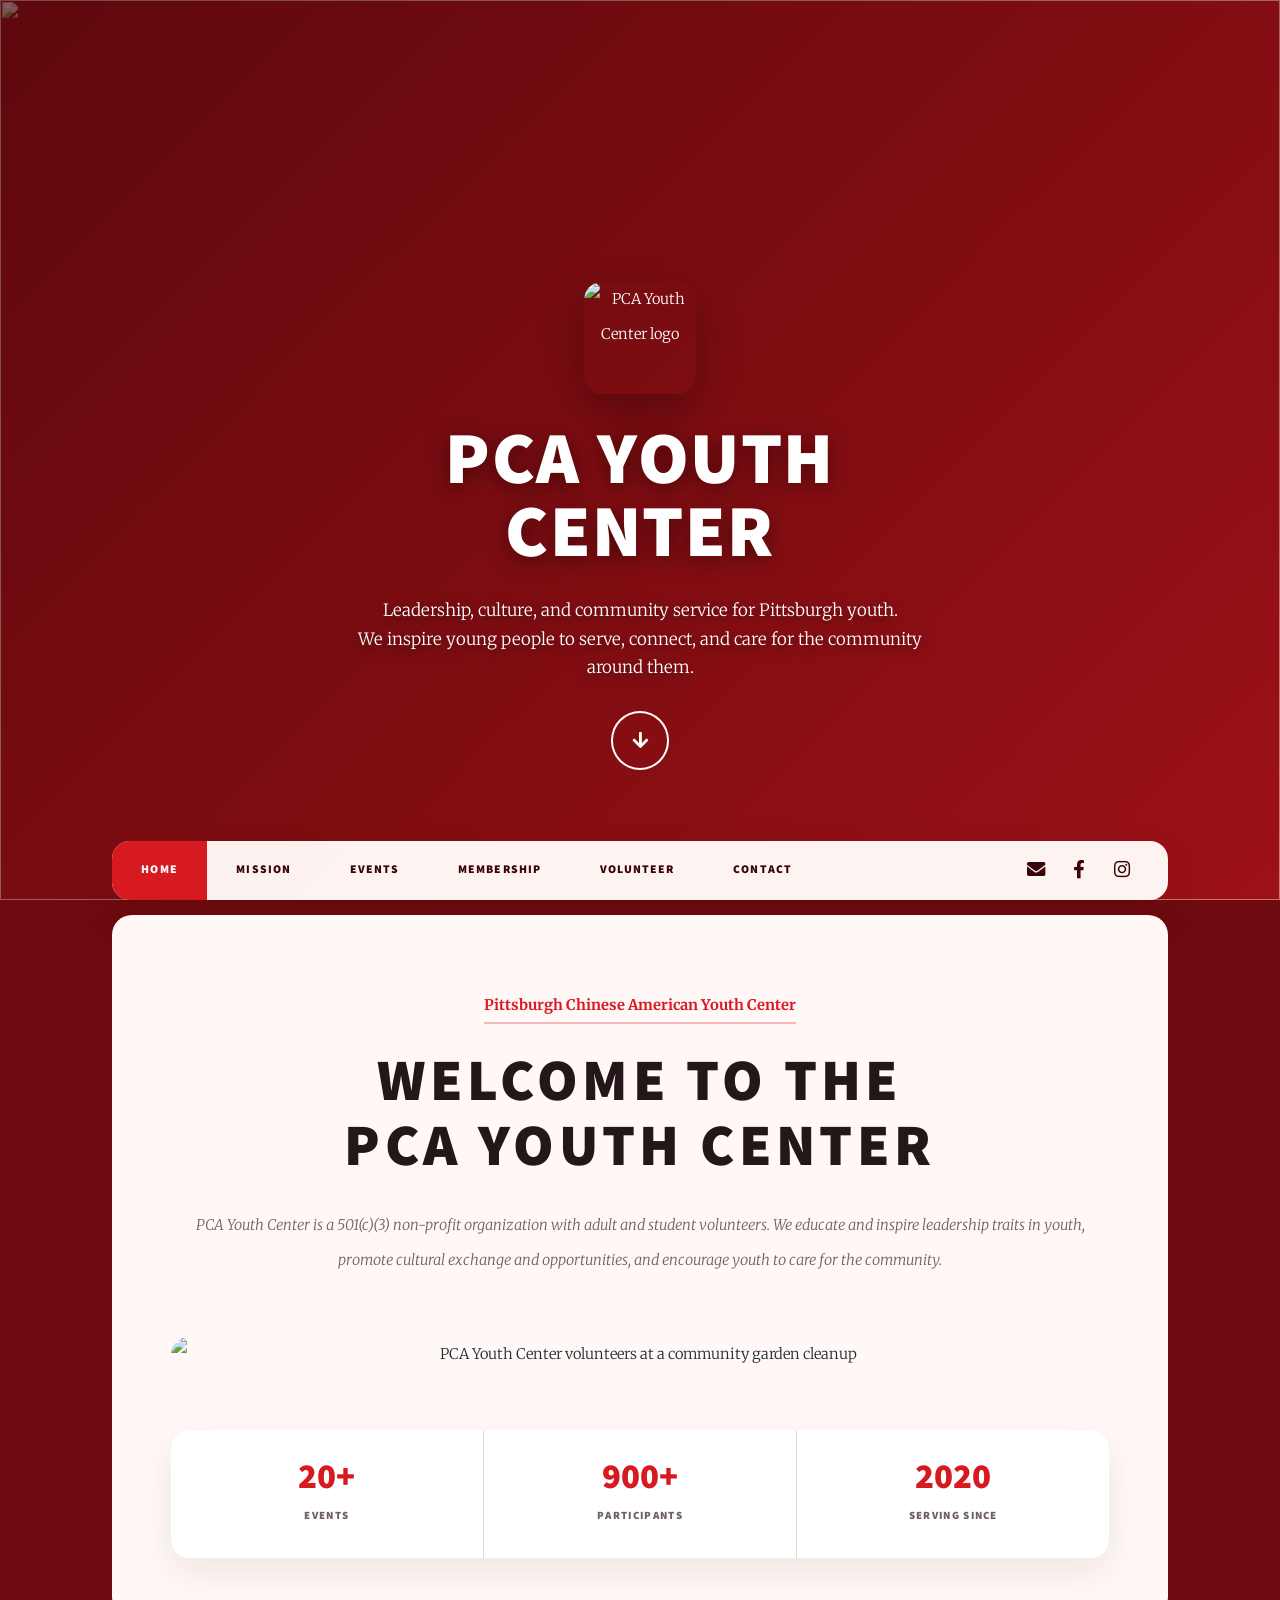
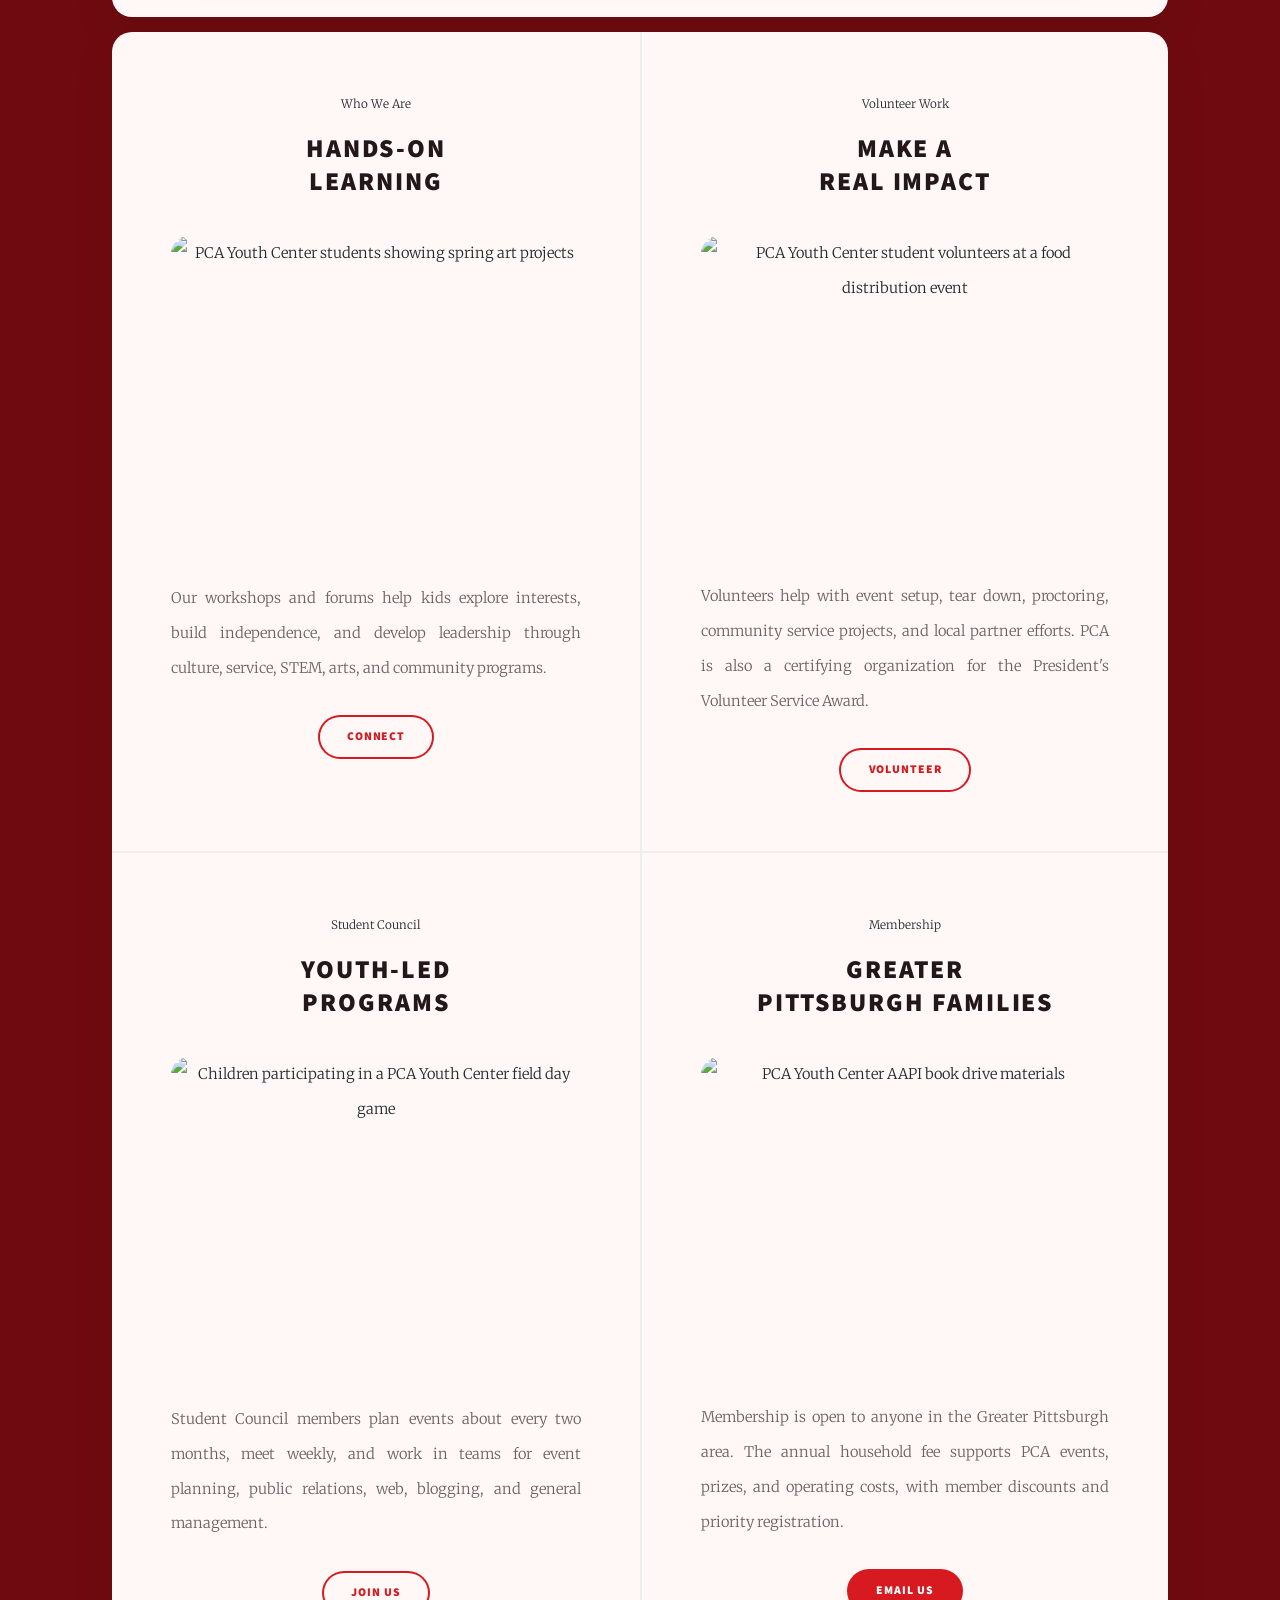
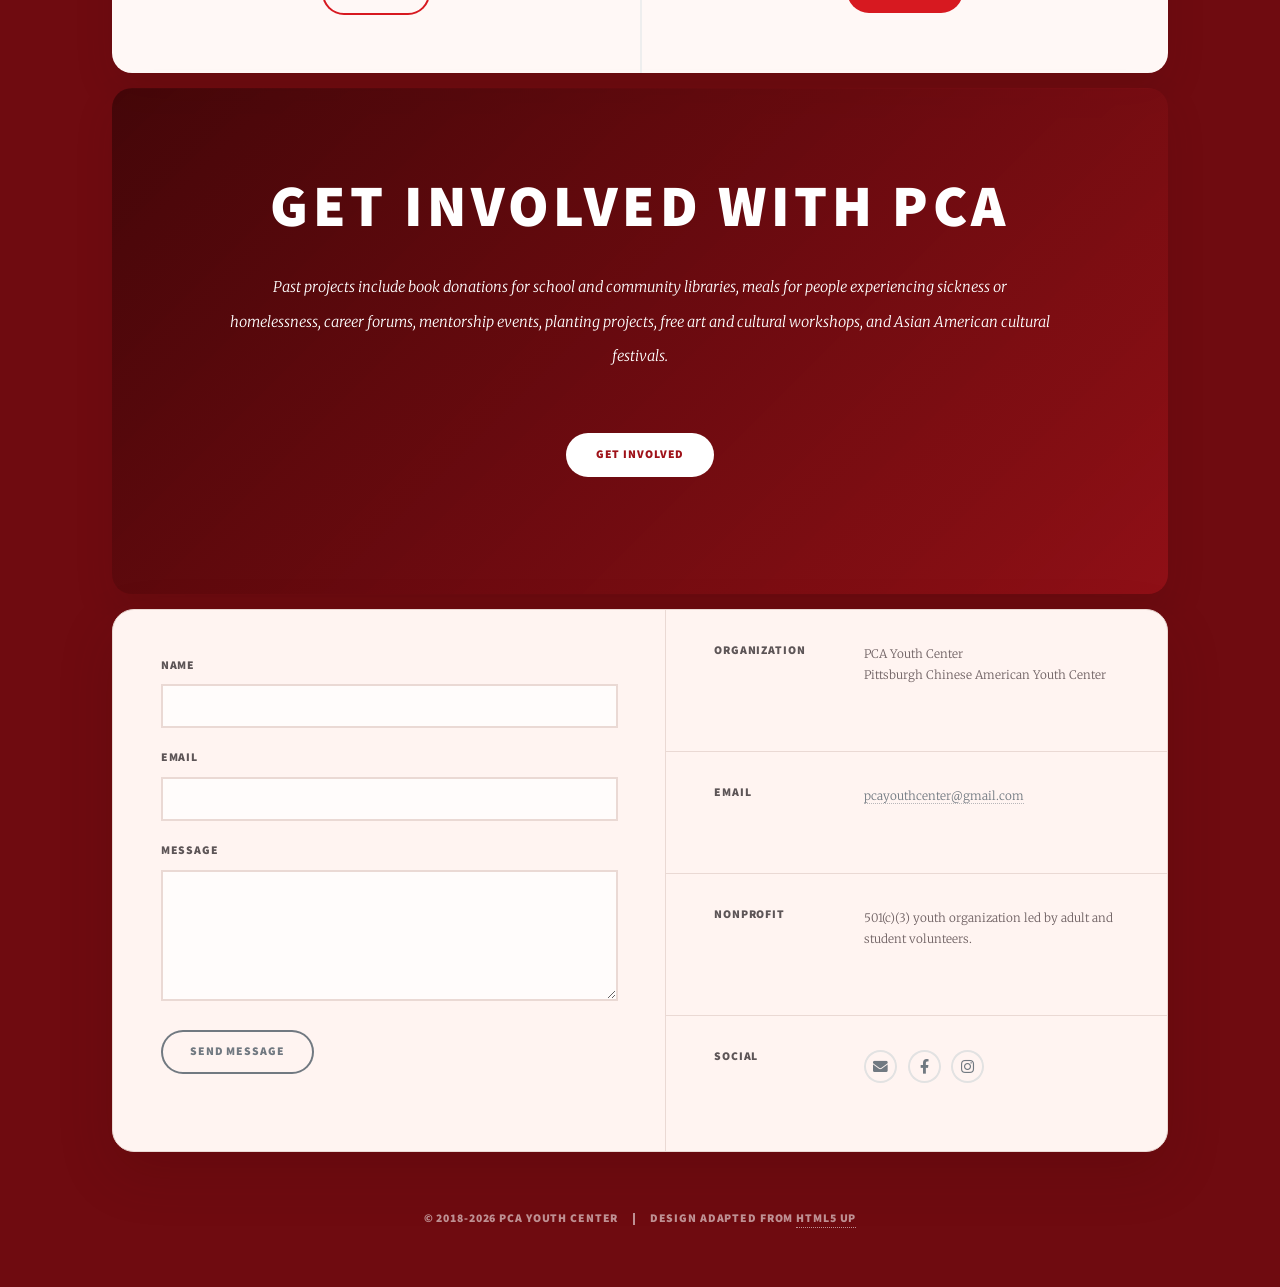
==== commit f64e9218: "fixed homepage background" ====
--- a/index.html
+++ b/index.html
@@ -50,12 +50,38 @@
 				filter: none !important;
 			}
 
+			.pca-page-background {
+				position: fixed;
+				inset: 0;
+				z-index: 0;
+				overflow: hidden;
+				pointer-events: none;
+				background: var(--pca-red-dark);
+			}
+
+			.pca-page-background img {
+				display: block;
+				width: 100%;
+				height: 100%;
+				object-fit: cover;
+				object-position: center;
+			}
+
+			.pca-page-background::after {
+				content: "";
+				position: absolute;
+				inset: 0;
+				background: linear-gradient(135deg, rgba(84, 7, 11, 0.66), rgba(215, 25, 32, 0.44));
+			}
+
+			#wrapper {
+				position: relative;
+				z-index: 1;
+				background: transparent;
+			}
+
 			#wrapper > .bg {
-				background-image:
-					linear-gradient(135deg, rgba(84, 7, 11, 0.66), rgba(215, 25, 32, 0.44)),
-					url("used website images/homepage/garden-cleanup.jpg");
-				background-position: center;
-				background-size: cover;
+				display: none !important;
 			}
 
 			#intro h1 {
@@ -287,7 +313,7 @@
 				padding: clamp(4rem, 7vw, 6rem) 4rem;
 				background:
 					linear-gradient(135deg, rgba(59, 5, 7, 0.82), rgba(159, 18, 25, 0.68)),
-					url("used website images/homepage/field-day.jpg");
+					url("images/homepage/field-day.jpg");
 				background-position: center;
 				background-size: cover;
 				color: #ffffff;
@@ -515,10 +541,14 @@
 	</head>
 	<body class="is-preload">
 
+		<div class="pca-page-background" aria-hidden="true">
+			<img src="images/homepage/garden-cleanup.jpg" alt="" />
+		</div>
+
 		<div id="wrapper" class="fade-in">
 
 			<div id="intro">
-				<img class="pca-intro-logo" src="used website images/homepage/pca-logo.png" alt="PCA Youth Center logo" />
+				<img class="pca-intro-logo" src="images/homepage/pca-logo.png" alt="PCA Youth Center logo" />
 				<h1>PCA Youth<br />
 				Center</h1>
 				<p>Leadership, culture, and community service for Pittsburgh youth.<br />
@@ -529,7 +559,7 @@
 			</div>
 
 			<header id="header">
-				<a href="index.html" class="logo"><img src="used website images/homepage/pca-logo.png" alt="" /> PCA Youth Center</a>
+				<a href="index.html" class="logo"><img src="images/homepage/pca-logo.png" alt="" /> PCA Youth Center</a>
 			</header>
 
 			<nav id="nav">
@@ -557,7 +587,7 @@
 						PCA Youth Center</a></h2>
 						<p>PCA Youth Center is a 501(c)(3) non-profit organization with adult and student volunteers. We educate and inspire leadership traits in youth, promote cultural exchange and opportunities, and encourage youth to care for the community.</p>
 					</header>
-					<a href="#events" class="image main"><img src="used website images/homepage/garden-cleanup.jpg" alt="PCA Youth Center volunteers at a community garden cleanup" /></a>
+					<a href="#events" class="image main"><img src="images/homepage/garden-cleanup.jpg" alt="PCA Youth Center volunteers at a community garden cleanup" /></a>
 					<div class="pca-stats" aria-label="PCA Youth Center highlights">
 						<div>
 							<strong>20+</strong>
@@ -581,7 +611,7 @@
 							<h2><a href="#mission">Hands-on<br />
 							learning</a></h2>
 						</header>
-						<a href="#mission" class="image fit"><img src="used website images/homepage/arts-community.jpg" alt="PCA Youth Center students showing spring art projects" /></a>
+						<a href="#mission" class="image fit"><img src="images/homepage/arts-community.jpg" alt="PCA Youth Center students showing spring art projects" /></a>
 						<p>Our workshops and forums help kids explore interests, build independence, and develop leadership through culture, service, STEM, arts, and community programs.</p>
 						<ul class="actions special">
 							<li><a href="#contact" class="button">Connect</a></li>
@@ -593,7 +623,7 @@
 							<h2><a href="#events">Make a<br />
 							real impact</a></h2>
 						</header>
-						<a href="#events" class="image fit"><img src="used website images/homepage/food-bank-distribution.jpg" alt="PCA Youth Center student volunteers at a food distribution event" /></a>
+						<a href="#events" class="image fit"><img src="images/homepage/food-bank-distribution.jpg" alt="PCA Youth Center student volunteers at a food distribution event" /></a>
 						<p>Volunteers help with event setup, tear down, proctoring, community service projects, and local partner efforts. PCA is also a certifying organization for the President's Volunteer Service Award.</p>
 						<ul class="actions special">
 							<li><a href="#contact" class="button">Volunteer</a></li>
@@ -605,7 +635,7 @@
 							<h2><a href="#events">Youth-led<br />
 							programs</a></h2>
 						</header>
-						<a href="#events" class="image fit"><img src="used website images/homepage/field-day.jpg" alt="Children participating in a PCA Youth Center field day game" /></a>
+						<a href="#events" class="image fit"><img src="images/homepage/field-day.jpg" alt="Children participating in a PCA Youth Center field day game" /></a>
 						<p>Student Council members plan events about every two months, meet weekly, and work in teams for event planning, public relations, web, blogging, and general management.</p>
 						<ul class="actions special">
 							<li><a href="#contact" class="button">Join Us</a></li>
@@ -617,7 +647,7 @@
 							<h2><a href="#membership">Greater<br />
 							Pittsburgh families</a></h2>
 						</header>
-						<a href="#membership" class="image fit"><img src="used website images/homepage/aapi-book-drive.jpg" alt="PCA Youth Center AAPI book drive materials" /></a>
+						<a href="#membership" class="image fit"><img src="images/homepage/aapi-book-drive.jpg" alt="PCA Youth Center AAPI book drive materials" /></a>
 						<p>Membership is open to anyone in the Greater Pittsburgh area. The annual household fee supports PCA events, prizes, and operating costs, with member discounts and priority registration.</p>
 						<ul class="actions special">
 							<li><a href="mailto:pcayouthcenter@gmail.com" class="button primary">Email Us</a></li>
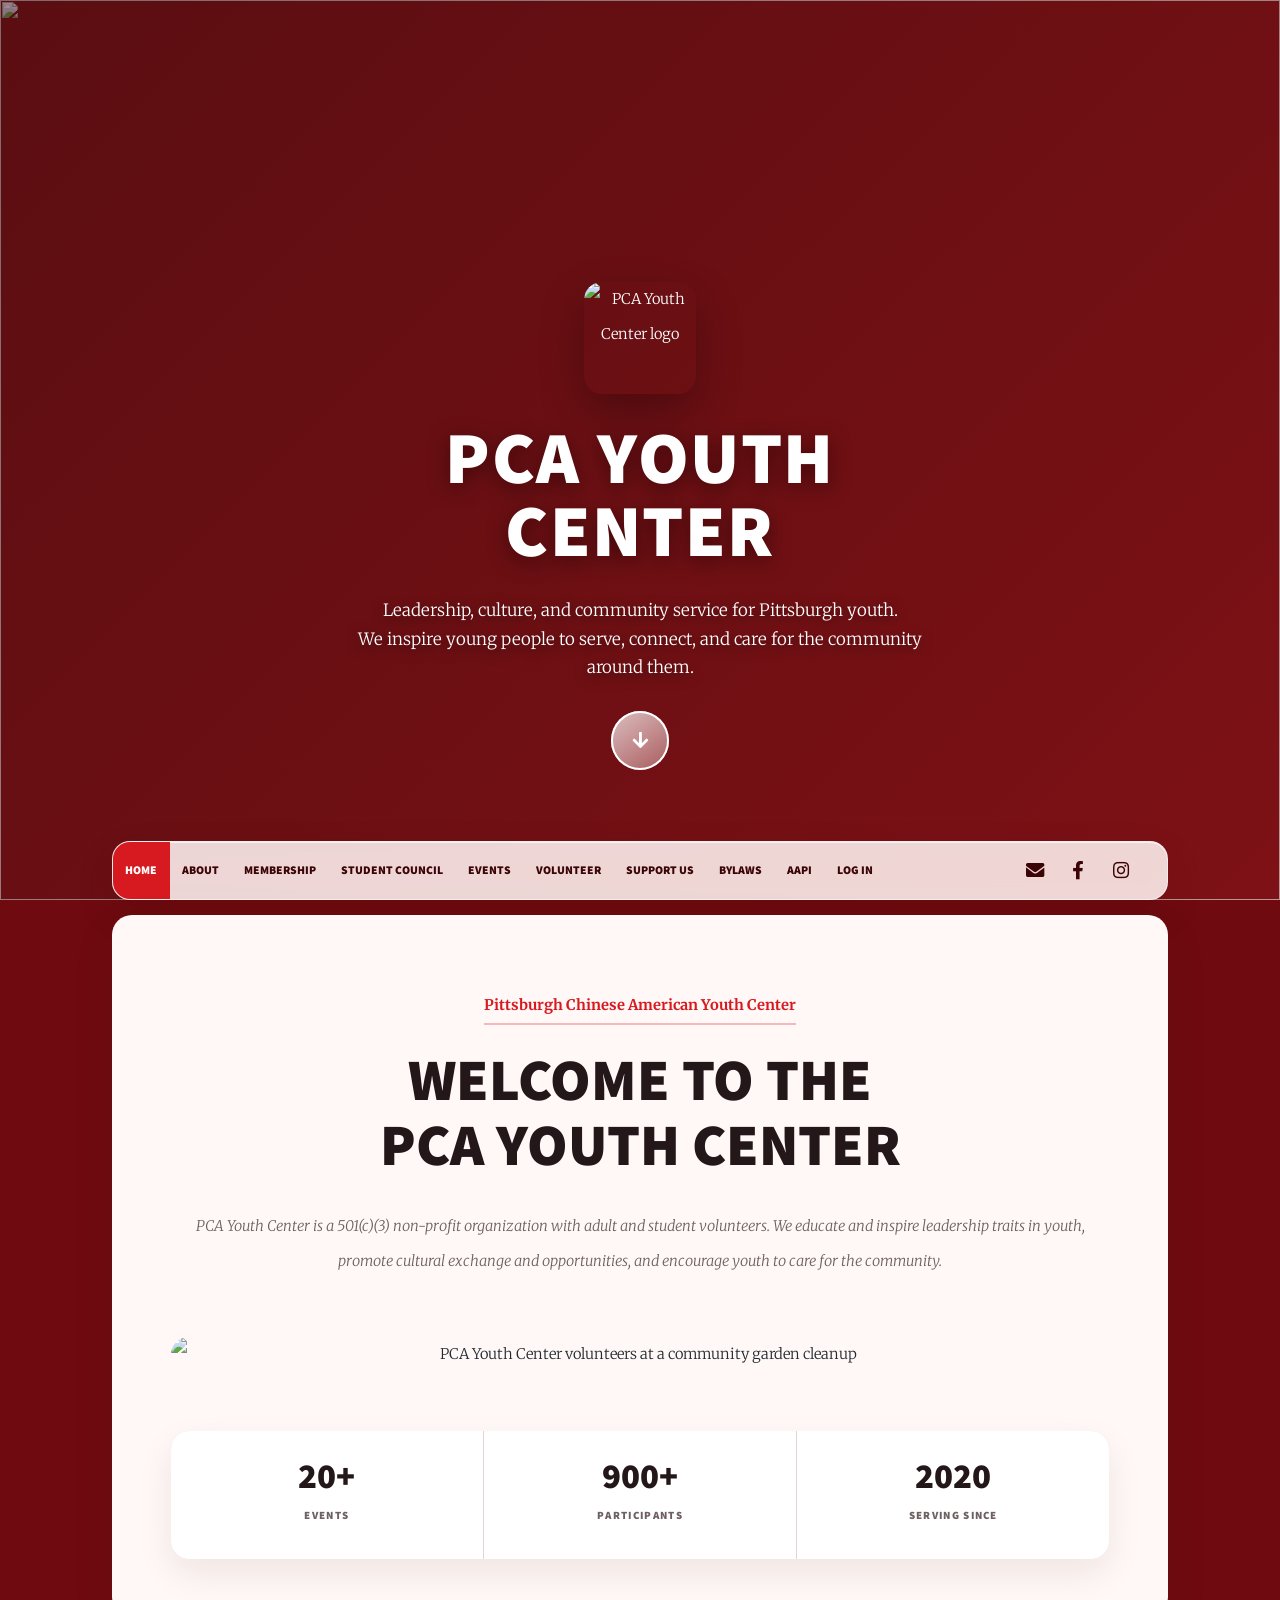
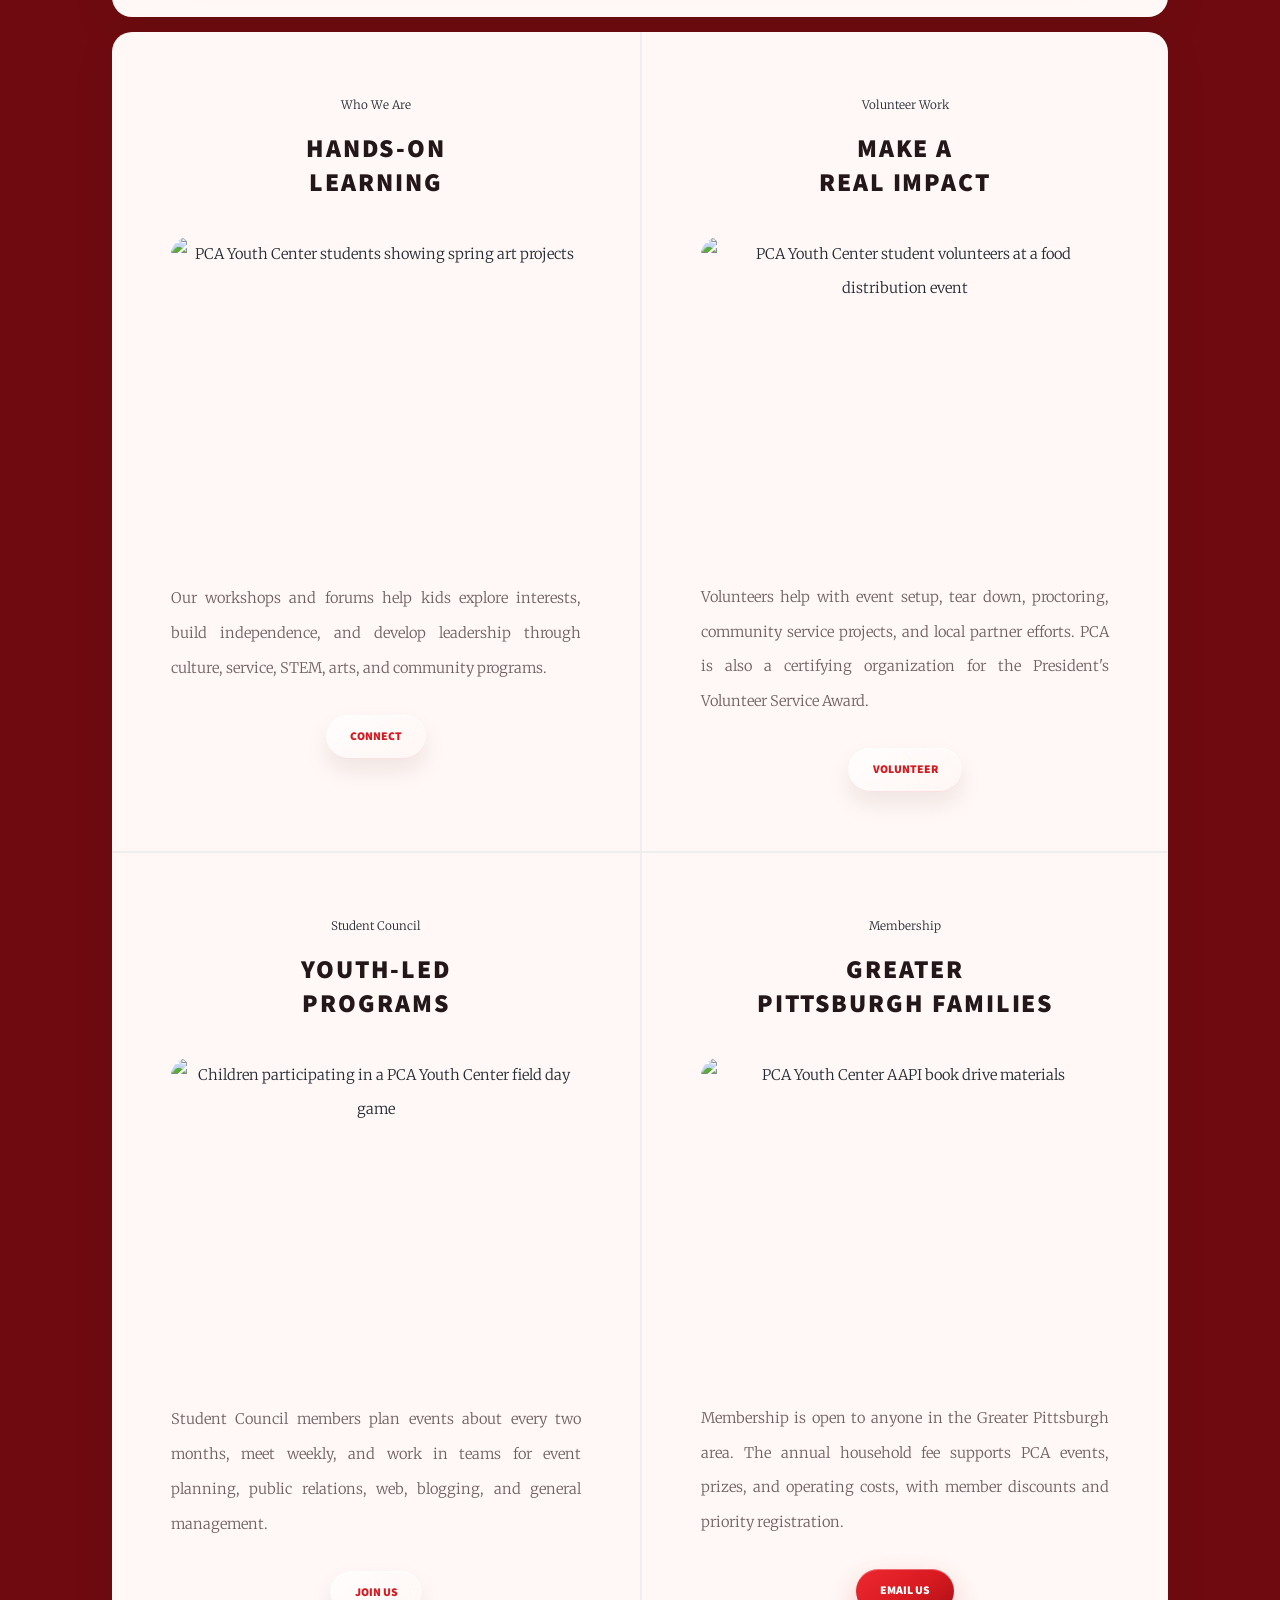
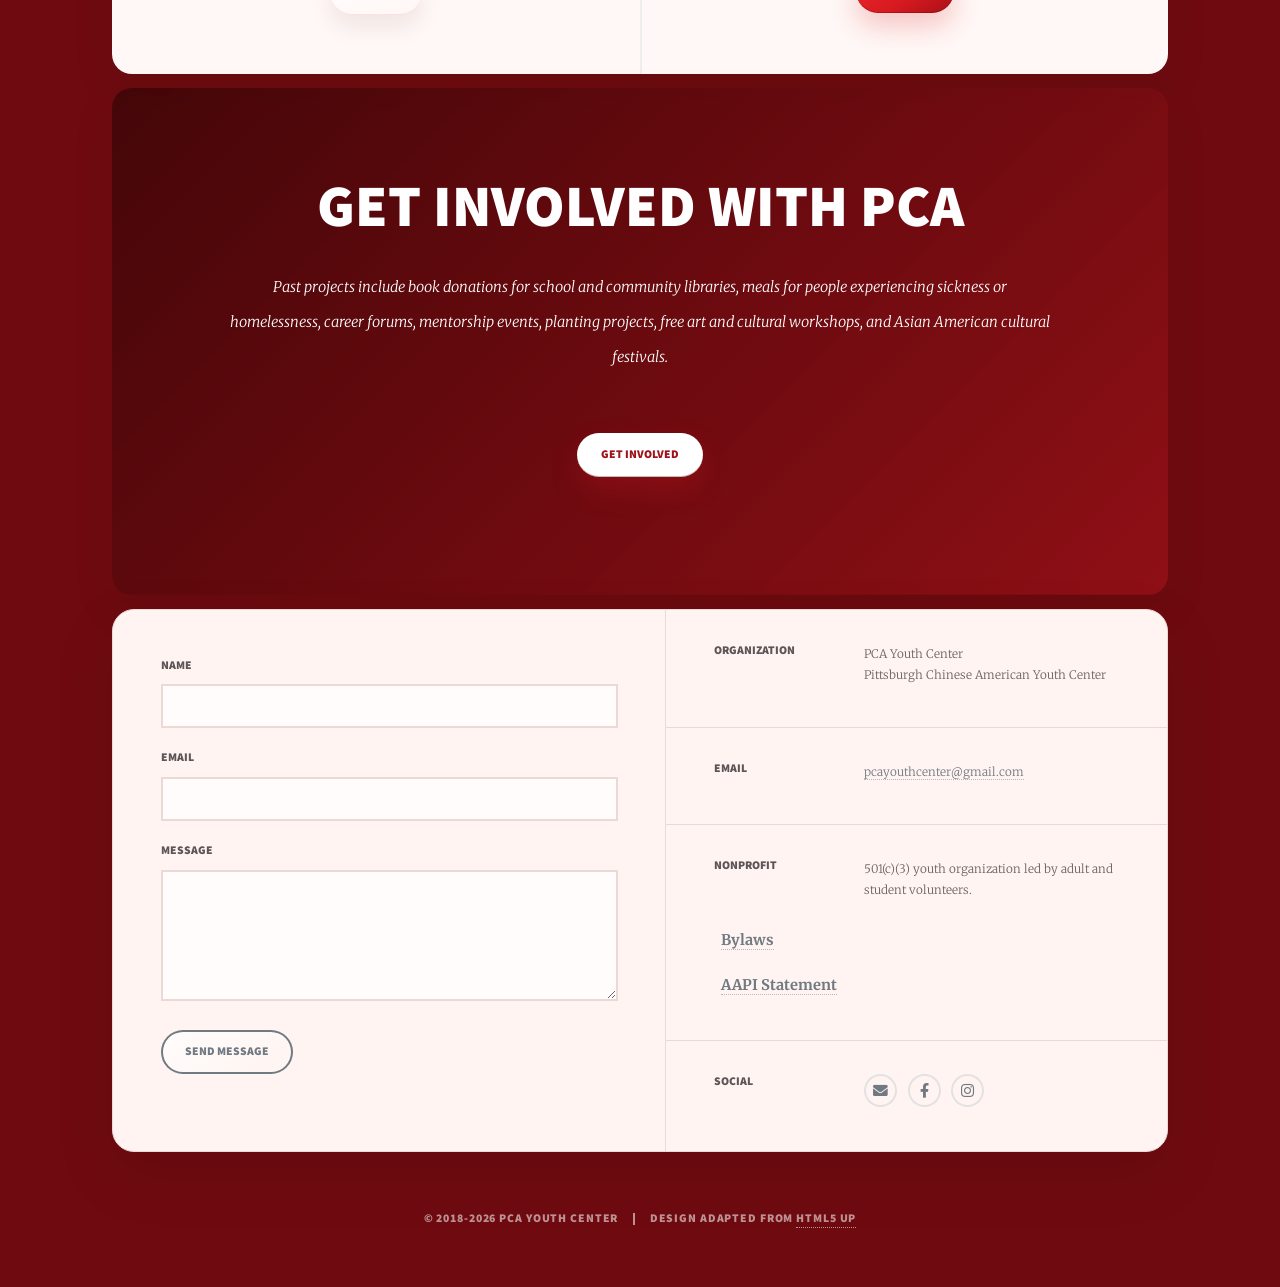
==== commit 638414a9: "animation and button changes" ====
--- a/index.html
+++ b/index.html
@@ -11,7 +11,6 @@
 		<meta name="viewport" content="width=device-width, initial-scale=1, user-scalable=no" />
 		<meta name="description" content="PCA Youth Center is a Pittsburgh Chinese American youth nonprofit inspiring leadership, culture, and community service." />
 		<link rel="stylesheet" href="assets/css/main.css" />
-		<noscript><link rel="stylesheet" href="assets/css/noscript.css" /></noscript>
 		<style>
 			:root {
 				--pca-red: #d71920;
@@ -538,6 +537,8 @@
 				}
 			}
 		</style>
+		<link rel="stylesheet" href="styles.css" />
+		<noscript><link rel="stylesheet" href="assets/css/noscript.css" /></noscript>
 	</head>
 	<body class="is-preload">
 
@@ -565,16 +566,20 @@
 			<nav id="nav">
 				<ul class="links">
 					<li class="active"><a href="index.html">Home</a></li>
-					<li><a href="#mission">Mission</a></li>
-					<li><a href="#events">Events</a></li>
-					<li><a href="#membership">Membership</a></li>
-					<li><a href="#volunteer">Volunteer</a></li>
-					<li><a href="#contact">Contact</a></li>
+					<li><a href="about.html">About</a></li>
+					<li><a href="membership.html">Membership</a></li>
+					<li><a href="student-council.html">Student Council</a></li>
+					<li><a href="events.html">Events</a></li>
+					<li><a href="volunteer.html">Volunteer</a></li>
+					<li><a href="support-us.html">Support Us</a></li>
+					<li><a href="bylaws.html">Bylaws</a></li>
+					<li><a href="aapi-statement.html">AAPI</a></li>
+					<li><a href="login.html">Log In</a></li>
 				</ul>
 				<ul class="icons">
 					<li><a href="mailto:pcayouthcenter@gmail.com" class="icon solid fa-envelope"><span class="label">Email</span></a></li>
-					<li><a href="#" class="icon brands fa-facebook-f"><span class="label">Facebook</span></a></li>
-					<li><a href="#" class="icon brands fa-instagram"><span class="label">Instagram</span></a></li>
+					<li><a href="https://www.facebook.com/PCA-Youth-Center-105257804561315" class="icon brands fa-facebook-f"><span class="label">Facebook</span></a></li>
+					<li><a href="https://www.instagram.com/pcayouthcenter/" class="icon brands fa-instagram"><span class="label">Instagram</span></a></li>
 				</ul>
 			</nav>
 
@@ -583,11 +588,11 @@
 				<article class="post featured" id="mission">
 					<header class="major">
 						<span class="date">Pittsburgh Chinese American Youth Center</span>
-						<h2><a href="#mission">Welcome to the<br />
+						<h2><a href="about.html">Welcome to the<br />
 						PCA Youth Center</a></h2>
 						<p>PCA Youth Center is a 501(c)(3) non-profit organization with adult and student volunteers. We educate and inspire leadership traits in youth, promote cultural exchange and opportunities, and encourage youth to care for the community.</p>
 					</header>
-					<a href="#events" class="image main"><img src="images/homepage/garden-cleanup.jpg" alt="PCA Youth Center volunteers at a community garden cleanup" /></a>
+					<a href="events.html" class="image main"><img src="images/homepage/garden-cleanup.jpg" alt="PCA Youth Center volunteers at a community garden cleanup" /></a>
 					<div class="pca-stats" aria-label="PCA Youth Center highlights">
 						<div>
 							<strong>20+</strong>
@@ -608,49 +613,49 @@
 					<article>
 						<header>
 							<span class="date">Who We Are</span>
-							<h2><a href="#mission">Hands-on<br />
+							<h2><a href="about.html">Hands-on<br />
 							learning</a></h2>
 						</header>
-						<a href="#mission" class="image fit"><img src="images/homepage/arts-community.jpg" alt="PCA Youth Center students showing spring art projects" /></a>
+						<a href="about.html" class="image fit"><img src="images/homepage/arts-community.jpg" alt="PCA Youth Center students showing spring art projects" /></a>
 						<p>Our workshops and forums help kids explore interests, build independence, and develop leadership through culture, service, STEM, arts, and community programs.</p>
 						<ul class="actions special">
-							<li><a href="#contact" class="button">Connect</a></li>
+							<li><a href="about.html" class="button">Connect</a></li>
 						</ul>
 					</article>
 					<article id="volunteer">
 						<header>
 							<span class="date">Volunteer Work</span>
-							<h2><a href="#events">Make a<br />
+							<h2><a href="volunteer.html">Make a<br />
 							real impact</a></h2>
 						</header>
-						<a href="#events" class="image fit"><img src="images/homepage/food-bank-distribution.jpg" alt="PCA Youth Center student volunteers at a food distribution event" /></a>
+						<a href="volunteer.html" class="image fit"><img src="images/homepage/food-bank-distribution.jpg" alt="PCA Youth Center student volunteers at a food distribution event" /></a>
 						<p>Volunteers help with event setup, tear down, proctoring, community service projects, and local partner efforts. PCA is also a certifying organization for the President's Volunteer Service Award.</p>
 						<ul class="actions special">
-							<li><a href="#contact" class="button">Volunteer</a></li>
+							<li><a href="volunteer.html" class="button">Volunteer</a></li>
 						</ul>
 					</article>
 					<article>
 						<header>
 							<span class="date">Student Council</span>
-							<h2><a href="#events">Youth-led<br />
+							<h2><a href="student-council.html">Youth-led<br />
 							programs</a></h2>
 						</header>
-						<a href="#events" class="image fit"><img src="images/homepage/field-day.jpg" alt="Children participating in a PCA Youth Center field day game" /></a>
+						<a href="student-council.html" class="image fit"><img src="images/homepage/field-day.jpg" alt="Children participating in a PCA Youth Center field day game" /></a>
 						<p>Student Council members plan events about every two months, meet weekly, and work in teams for event planning, public relations, web, blogging, and general management.</p>
 						<ul class="actions special">
-							<li><a href="#contact" class="button">Join Us</a></li>
+							<li><a href="student-council.html" class="button">Join Us</a></li>
 						</ul>
 					</article>
 					<article id="membership">
 						<header>
 							<span class="date">Membership</span>
-							<h2><a href="#membership">Greater<br />
+							<h2><a href="membership.html">Greater<br />
 							Pittsburgh families</a></h2>
 						</header>
-						<a href="#membership" class="image fit"><img src="images/homepage/aapi-book-drive.jpg" alt="PCA Youth Center AAPI book drive materials" /></a>
+						<a href="membership.html" class="image fit"><img src="images/homepage/aapi-book-drive.jpg" alt="PCA Youth Center AAPI book drive materials" /></a>
 						<p>Membership is open to anyone in the Greater Pittsburgh area. The annual household fee supports PCA events, prizes, and operating costs, with member discounts and priority registration.</p>
 						<ul class="actions special">
-							<li><a href="mailto:pcayouthcenter@gmail.com" class="button primary">Email Us</a></li>
+							<li><a href="membership.html" class="button primary">Email Us</a></li>
 						</ul>
 					</article>
 				</section>
@@ -661,7 +666,7 @@
 						<p>Past projects include book donations for school and community libraries, meals for people experiencing sickness or homelessness, career forums, mentorship events, planting projects, free art and cultural workshops, and Asian American cultural festivals.</p>
 					</header>
 					<ul class="actions special">
-						<li><a href="#contact" class="button primary">Get Involved</a></li>
+						<li><a href="volunteer.html" class="button primary">Get Involved</a></li>
 					</ul>
 				</section>
 
@@ -702,13 +707,17 @@
 					<section>
 						<h3>Nonprofit</h3>
 						<p>501(c)(3) youth organization led by adult and student volunteers.</p>
+						<ul class="pca-footer-links">
+							<li><a href="bylaws.html">Bylaws</a></li>
+							<li><a href="aapi-statement.html">AAPI Statement</a></li>
+						</ul>
 					</section>
 					<section>
 						<h3>Social</h3>
 						<ul class="icons alt">
 							<li><a href="mailto:pcayouthcenter@gmail.com" class="icon solid alt fa-envelope"><span class="label">Email</span></a></li>
-							<li><a href="#" class="icon brands alt fa-facebook-f"><span class="label">Facebook</span></a></li>
-							<li><a href="#" class="icon brands alt fa-instagram"><span class="label">Instagram</span></a></li>
+							<li><a href="https://www.facebook.com/PCA-Youth-Center-105257804561315" class="icon brands alt fa-facebook-f"><span class="label">Facebook</span></a></li>
+							<li><a href="https://www.instagram.com/pcayouthcenter/" class="icon brands alt fa-instagram"><span class="label">Instagram</span></a></li>
 						</ul>
 					</section>
 				</section>
@@ -727,6 +736,7 @@
 		<script src="assets/js/breakpoints.min.js"></script>
 		<script src="assets/js/util.js"></script>
 		<script src="assets/js/main.js"></script>
+		<script src="script.js"></script>
 
 	</body>
 </html>
--- a/styles.css
+++ b/styles.css
@@ -0,0 +1,733 @@
+:root {
+	--pca-red: #d71920;
+	--pca-red-dark: #6f0b10;
+	--pca-red-deep: #3b0507;
+	--pca-red-mid: #9f1219;
+	--pca-gold: #f2b24d;
+	--pca-paper: #fff8f6;
+	--pca-ink: #231719;
+	--pca-muted: #6e6062;
+	--pca-line: #ead9d4;
+}
+
+html,
+body {
+	overflow-x: hidden;
+	scroll-behavior: smooth;
+}
+
+body {
+	background-color: var(--pca-red-dark);
+}
+
+body.pca-page-ready #header,
+body.pca-page-ready #nav,
+body.pca-page-ready #main,
+body.pca-page-ready #footer {
+	animation: pca-page-enter 560ms cubic-bezier(0.22, 1, 0.36, 1) both;
+}
+
+body.pca-page-ready #nav {
+	animation-delay: 60ms;
+}
+
+body.pca-page-ready #main {
+	animation-delay: 120ms;
+}
+
+body.pca-page-ready #footer {
+	animation-delay: 180ms;
+}
+
+body.pca-page-ready #main > *,
+body.pca-page-ready .pca-card,
+body.pca-page-ready .posts > article {
+	animation: pca-content-rise 620ms cubic-bezier(0.22, 1, 0.36, 1) both;
+}
+
+body.pca-page-ready #main > *:nth-child(2),
+body.pca-page-ready .pca-card:nth-child(2),
+body.pca-page-ready .posts > article:nth-child(2) {
+	animation-delay: 80ms;
+}
+
+body.pca-page-ready #main > *:nth-child(3),
+body.pca-page-ready .pca-card:nth-child(3),
+body.pca-page-ready .posts > article:nth-child(3) {
+	animation-delay: 140ms;
+}
+
+body.pca-page-ready #main > *:nth-child(4),
+body.pca-page-ready .posts > article:nth-child(4) {
+	animation-delay: 200ms;
+}
+
+body.pca-page-leaving #header,
+body.pca-page-leaving #nav,
+body.pca-page-leaving #main,
+body.pca-page-leaving #footer {
+	opacity: 0;
+	transform: translateY(0.35rem);
+	transition: opacity 180ms ease, transform 180ms ease;
+}
+
+@keyframes pca-page-enter {
+	from {
+		opacity: 0;
+		transform: translateY(0.9rem) scale(0.99);
+	}
+
+	to {
+		opacity: 1;
+		transform: translateY(0) scale(1);
+	}
+}
+
+@keyframes pca-content-rise {
+	from {
+		opacity: 0;
+		transform: translateY(1.15rem);
+	}
+
+	to {
+		opacity: 1;
+		transform: translateY(0);
+	}
+}
+
+body.is-preload #wrapper:before {
+	display: none !important;
+}
+
+.pca-page-background {
+	position: fixed;
+	inset: 0;
+	z-index: 0;
+	overflow: hidden;
+	pointer-events: none;
+	background: var(--pca-red-dark);
+}
+
+.pca-page-background img {
+	display: block;
+	width: 100%;
+	height: 100%;
+	object-fit: cover;
+	object-position: center;
+}
+
+.pca-page-background::after {
+	content: "";
+	position: absolute;
+	inset: 0;
+	background: linear-gradient(135deg, rgba(70, 16, 18, 0.5), rgba(168, 35, 38, 0.26));
+}
+
+#wrapper {
+	position: relative;
+	z-index: 1;
+	background: transparent;
+}
+
+#wrapper > .bg {
+	display: none !important;
+}
+
+#header {
+	padding-top: 5rem;
+}
+
+#header .logo {
+	display: inline-flex;
+	align-items: center;
+	gap: 0.85rem;
+	padding: 0.55rem 1.15rem;
+	background: rgba(255, 248, 246, 0.96);
+	border-color: rgba(255, 255, 255, 0.66);
+	border-radius: 16px;
+	box-shadow: 0 1rem 2.4rem rgba(34, 2, 4, 0.24);
+	color: var(--pca-red-mid) !important;
+	text-shadow: none;
+	letter-spacing: 0;
+	transition: color 180ms ease, box-shadow 180ms ease, transform 180ms ease;
+}
+
+#header .logo:hover {
+	transform: translateY(-1px);
+	box-shadow: 0 1.15rem 2.7rem rgba(34, 2, 4, 0.28);
+}
+
+#header .logo img {
+	width: 42px;
+	height: 42px;
+	border-radius: 12px;
+	object-fit: cover;
+}
+
+#nav {
+	background: rgba(255, 248, 246, 0.86);
+	border-radius: 18px;
+	margin-bottom: 1rem;
+	border: 1px solid rgba(255, 255, 255, 0.56);
+	-webkit-backdrop-filter: blur(18px) saturate(1.28);
+	backdrop-filter: blur(18px) saturate(1.28);
+	color: var(--pca-ink);
+	box-shadow: 0 1rem 2.6rem rgba(59, 5, 7, 0.12), inset 0 1px 0 rgba(255, 255, 255, 0.72);
+	overflow: hidden;
+}
+
+#nav ul.links {
+	flex-wrap: wrap;
+}
+
+#nav a,
+#nav ul.links li a,
+#nav ul.icons li a,
+#nav ul.icons li a:before {
+	color: var(--pca-red-deep) !important;
+}
+
+#nav ul.links li a {
+	padding-right: 0.85rem;
+	padding-left: 0.85rem;
+	letter-spacing: 0;
+	transition: background-color 180ms ease, color 180ms ease, transform 180ms ease;
+}
+
+#nav ul.links li a:hover {
+	background: rgba(215, 25, 32, 0.08);
+	color: var(--pca-red) !important;
+	transform: translateY(-1px);
+}
+
+#nav ul.links li.active {
+	background: var(--pca-red);
+}
+
+#nav ul.links li.active a,
+#nav ul.links li.active a:hover {
+	background: var(--pca-red);
+	color: #ffffff !important;
+}
+
+#nav ul.icons li a:hover,
+#nav ul.icons li a.icon:hover:before,
+#nav a:hover,
+#footer a:hover {
+	color: var(--pca-red) !important;
+}
+
+#nav ul.icons li a {
+	transition: color 180ms ease, transform 180ms ease;
+}
+
+#nav ul.icons li a:hover {
+	transform: translateY(-1px);
+}
+
+#main {
+	background: transparent;
+	border-radius: 22px;
+	margin-top: 1rem;
+}
+
+#main > * {
+	margin-top: 1rem;
+	overflow: hidden;
+	border-top: 0;
+	border-radius: 20px;
+	box-shadow: 0 1.1rem 2.75rem rgba(59, 5, 7, 0.11);
+}
+
+#main > *:not(.pca-band) {
+	background: var(--pca-paper);
+}
+
+#main > *:first-child {
+	margin-top: 0;
+}
+
+#main h1,
+#main h2,
+#main h3,
+#main h4,
+#main strong {
+	color: var(--pca-ink);
+}
+
+#main p,
+#main li,
+#main td {
+	color: var(--pca-muted);
+}
+
+#main > .post header.major > .date {
+	display: inline-block;
+	width: auto;
+	max-width: min(100%, 34rem);
+	margin: 0 auto 1.75rem;
+	padding-bottom: 0.45rem;
+	border-bottom: 2px solid rgba(215, 25, 32, 0.28);
+	color: var(--pca-red);
+	font-weight: 700;
+	line-height: 1.35;
+	white-space: normal;
+	letter-spacing: 0;
+}
+
+#main > .post header.major > .date:before,
+#main > .post header.major > .date:after {
+	display: none !important;
+}
+
+#main > .post header.major h1,
+#main > .post header.major h2 {
+	letter-spacing: 0;
+}
+
+#main > .post h2,
+#main > .post h3 {
+	margin-top: 2.25rem;
+	letter-spacing: 0;
+}
+
+.button,
+input[type="submit"] {
+	position: relative;
+	isolation: isolate;
+	min-height: 3rem;
+	padding: 0 1.65rem;
+	border-radius: 999px;
+	border-color: rgba(215, 25, 32, 0.34) !important;
+	background: linear-gradient(145deg, rgba(255, 255, 255, 0.74), rgba(255, 244, 241, 0.34));
+	-webkit-backdrop-filter: blur(16px) saturate(1.22);
+	backdrop-filter: blur(16px) saturate(1.22);
+	box-shadow:
+		inset 0 1px 0 rgba(255, 255, 255, 0.88),
+		inset 0 -1px 0 rgba(215, 25, 32, 0.1),
+		0 0.8rem 1.65rem rgba(59, 5, 7, 0.08);
+	color: var(--pca-red) !important;
+	letter-spacing: 0;
+	transition:
+		background-color 220ms ease,
+		border-color 220ms ease,
+		box-shadow 220ms ease,
+		color 220ms ease,
+		transform 220ms cubic-bezier(0.22, 1, 0.36, 1);
+}
+
+.button:hover,
+input[type="submit"]:hover {
+	background: linear-gradient(145deg, rgba(255, 255, 255, 0.9), rgba(255, 232, 234, 0.62));
+	border-color: rgba(215, 25, 32, 0.54) !important;
+	box-shadow:
+		inset 0 1px 0 rgba(255, 255, 255, 0.96),
+		inset 0 -1px 0 rgba(215, 25, 32, 0.14),
+		0 1rem 2rem rgba(59, 5, 7, 0.14);
+	transform: translateY(-2px);
+}
+
+.button:active,
+input[type="submit"]:active {
+	transform: translateY(0);
+	box-shadow:
+		inset 0 1px 0 rgba(255, 255, 255, 0.8),
+		0 0.45rem 1rem rgba(59, 5, 7, 0.12);
+}
+
+.button.primary {
+	border-color: rgba(255, 255, 255, 0.26) !important;
+	background: linear-gradient(145deg, #ef2930, var(--pca-red) 58%, #a71117);
+	box-shadow:
+		inset 0 1px 0 rgba(255, 255, 255, 0.34),
+		inset 0 -1px 0 rgba(59, 5, 7, 0.28),
+		0 0.85rem 1.9rem rgba(215, 25, 32, 0.24);
+	color: #ffffff !important;
+}
+
+.button.primary:hover {
+	background: linear-gradient(145deg, #ff353b, #d71920 56%, #9f1219);
+	box-shadow:
+		inset 0 1px 0 rgba(255, 255, 255, 0.42),
+		inset 0 -1px 0 rgba(59, 5, 7, 0.25),
+		0 1rem 2.25rem rgba(215, 25, 32, 0.31);
+}
+
+.image.main,
+.image.fit,
+.pca-placeholder {
+	border-radius: 18px;
+	overflow: hidden;
+	background: transparent;
+}
+
+.pca-placeholder {
+	position: relative;
+	display: grid;
+	min-height: 20rem;
+	place-items: end start;
+	padding: 1.5rem;
+	border: 1px solid rgba(215, 25, 32, 0.14);
+	background:
+		linear-gradient(135deg, rgba(255, 255, 255, 0.7), rgba(255, 232, 234, 0.82)),
+		repeating-linear-gradient(135deg, rgba(215, 25, 32, 0.13) 0 1px, transparent 1px 18px);
+	box-shadow: 0 1rem 2.5rem rgba(59, 5, 7, 0.08);
+	color: var(--pca-red-deep);
+}
+
+.pca-placeholder span {
+	position: relative;
+	z-index: 1;
+	display: inline-block;
+	padding: 0.55rem 0.8rem;
+	border-radius: 999px;
+	background: rgba(111, 11, 16, 0.88);
+	color: #ffffff;
+	font-family: "Source Sans Pro", Helvetica, sans-serif;
+	font-size: 0.8rem;
+	font-weight: 900;
+	line-height: 1.2;
+}
+
+.pca-placeholder::before {
+	content: "";
+	position: absolute;
+	top: 1.35rem;
+	right: 1.35rem;
+	width: 4.25rem;
+	height: 4.25rem;
+	border: 2px solid rgba(111, 11, 16, 0.2);
+	border-radius: 50%;
+}
+
+.pca-placeholder::after {
+	content: "";
+	position: absolute;
+	right: 1.5rem;
+	bottom: 1.5rem;
+	width: 42%;
+	height: 42%;
+	background: rgba(111, 11, 16, 0.12);
+	clip-path: polygon(0 100%, 32% 35%, 50% 62%, 70% 18%, 100% 100%);
+}
+
+.pca-card-grid {
+	display: grid;
+	grid-template-columns: repeat(2, minmax(0, 1fr));
+	gap: 2rem;
+	margin-top: 2rem;
+}
+
+.pca-card {
+	padding: 2rem;
+	border: 1px solid var(--pca-line);
+	border-radius: 18px;
+	background: rgba(255, 255, 255, 0.86);
+	-webkit-backdrop-filter: blur(14px) saturate(1.12);
+	backdrop-filter: blur(14px) saturate(1.12);
+	box-shadow: 0 1rem 2rem rgba(59, 5, 7, 0.06), inset 0 1px 0 rgba(255, 255, 255, 0.74);
+	transition: border-color 220ms ease, box-shadow 220ms ease, transform 220ms cubic-bezier(0.22, 1, 0.36, 1);
+}
+
+.pca-card h3 {
+	margin-top: 0 !important;
+}
+
+.pca-card:hover {
+	border-color: rgba(215, 25, 32, 0.24);
+	box-shadow: 0 1.35rem 2.5rem rgba(59, 5, 7, 0.1), inset 0 1px 0 rgba(255, 255, 255, 0.8);
+	transform: translateY(-3px);
+}
+
+.pca-member-grid,
+.pca-partner-grid {
+	display: grid;
+	grid-template-columns: repeat(3, minmax(0, 1fr));
+	gap: 1rem;
+	margin-top: 2rem;
+}
+
+.pca-member,
+.pca-partner {
+	padding: 1rem;
+	border: 1px solid var(--pca-line);
+	border-radius: 14px;
+	background: #ffffff;
+	color: var(--pca-muted);
+	font-weight: 700;
+	text-align: center;
+}
+
+.pca-event {
+	padding-top: 2rem;
+	margin-top: 2rem;
+	border-top: 1px solid var(--pca-line);
+}
+
+.pca-event:first-of-type {
+	padding-top: 0;
+	border-top: 0;
+}
+
+.pca-login-card {
+	max-width: 35rem;
+	margin-right: auto;
+	margin-left: auto;
+}
+
+.pca-login-status {
+	min-height: 1.4rem;
+	color: var(--pca-red);
+	font-weight: 700;
+}
+
+.pca-document-links {
+	margin-top: 2rem;
+}
+
+.pca-document-links .pca-card {
+	display: flex;
+	flex-direction: column;
+	justify-content: space-between;
+	gap: 1.25rem;
+	min-height: 17rem;
+}
+
+.pca-document-links .actions {
+	margin-top: auto;
+	padding-top: 0.75rem;
+}
+
+.pca-document-links + .actions.special {
+	margin-top: 2.75rem;
+	gap: 1rem;
+}
+
+ul.actions {
+	gap: 0.85rem;
+}
+
+ul.actions.special {
+	justify-content: center;
+	flex-wrap: wrap;
+}
+
+#footer {
+	display: grid;
+	grid-template-columns: minmax(0, 1.05fr) minmax(0, 0.95fr);
+	margin-top: 1rem;
+	overflow: hidden;
+	background: #fff4f1;
+	border: 1px solid var(--pca-line);
+	border-radius: 22px;
+	box-shadow: 0 1.5rem 3.75rem rgba(59, 5, 7, 0.16);
+	color: var(--pca-muted);
+}
+
+#footer > section {
+	min-width: 0;
+	padding: 3.25rem;
+	border-left: 0;
+}
+
+#footer > section:first-child {
+	border-right: 1px solid var(--pca-line);
+}
+
+#footer > section.split {
+	display: grid;
+	padding: 0;
+}
+
+#footer > section.split > section,
+#footer > section.split > section:first-child,
+#footer > section.split > section:last-child,
+#footer > section.split.contact > section,
+#footer > section.split.contact > section:first-child,
+#footer > section.split.contact > section:last-child {
+	display: grid;
+	grid-template-columns: 9rem minmax(0, 1fr);
+	gap: 1.25rem;
+	align-items: start;
+	padding: 2.25rem 3.25rem;
+	border-top: 1px solid var(--pca-line);
+}
+
+#footer > section.split > section:first-child,
+#footer > section.split.contact > section:first-child {
+	border-top: 0;
+}
+
+#footer > section.split.contact > section > :first-child,
+#footer > section.split.contact > section > :last-child {
+	width: auto;
+	min-width: 0;
+	margin: 0;
+}
+
+#footer form label,
+#footer h3 {
+	color: #5d5557;
+	line-height: 1.35;
+	letter-spacing: 0;
+}
+
+#footer p {
+	color: #6e6062;
+	line-height: 1.8;
+	text-align: left;
+}
+
+#footer a {
+	word-break: break-word;
+}
+
+.pca-footer-links {
+	display: flex;
+	flex-wrap: wrap;
+	gap: 0.7rem 1rem;
+	margin: 0;
+	padding: 0;
+	list-style: none;
+}
+
+.pca-footer-links a {
+	font-weight: 700;
+}
+
+#footer input[type="text"],
+#footer input[type="email"],
+#footer input[type="password"],
+#footer textarea,
+#main input[type="email"],
+#main input[type="password"] {
+	background: rgba(255, 255, 255, 0.72);
+	border-color: var(--pca-line);
+}
+
+#footer input[type="text"]:focus,
+#footer input[type="email"]:focus,
+#footer textarea:focus,
+#main input[type="email"]:focus,
+#main input[type="password"]:focus {
+	border-color: var(--pca-red);
+}
+
+#navPanelToggle {
+	background: rgba(255, 248, 246, 0.96);
+	border-radius: 999px;
+	box-shadow: 0 0.75rem 1.8rem rgba(59, 5, 7, 0.18);
+	color: var(--pca-ink);
+}
+
+#navPanel {
+	background: #fff8f6;
+}
+
+#navPanel a {
+	color: var(--pca-red-deep);
+}
+
+#copyright {
+	color: rgba(255, 255, 255, 0.55);
+}
+
+@media screen and (max-width: 980px) {
+	#footer {
+		grid-template-columns: 1fr;
+	}
+
+	#footer > section:first-child {
+		border-right: 0;
+		border-bottom: 1px solid var(--pca-line);
+	}
+
+	.pca-card-grid,
+	.pca-member-grid,
+	.pca-partner-grid {
+		grid-template-columns: 1fr;
+	}
+}
+
+@media screen and (max-width: 736px) {
+	#main {
+		width: calc(100vw - 2rem) !important;
+		max-width: calc(100vw - 2rem) !important;
+	}
+
+	#header {
+		padding-top: 4rem;
+	}
+
+	#header .logo {
+		gap: 0.6rem;
+		padding: 0.45rem 0.85rem;
+		font-size: 0.8rem;
+		line-height: 1.2;
+		white-space: normal;
+	}
+
+	#header .logo img {
+		width: 34px;
+		height: 34px;
+	}
+
+	#main > .post {
+		padding-right: 1.25rem !important;
+		padding-left: 1.25rem !important;
+	}
+
+	#main > .post header.major > .date {
+		max-width: 18rem;
+		margin-right: auto;
+		margin-left: auto;
+		font-size: 0.86rem;
+		line-height: 1.45;
+	}
+
+	#main > .post header.major h1,
+	#main > .post header.major h2 {
+		font-size: 1.72rem;
+		line-height: 1.15;
+	}
+
+	.pca-placeholder {
+		min-height: 13rem;
+	}
+
+	.pca-card {
+		padding: 1.35rem;
+	}
+
+	#footer > section,
+	#footer > section.split > section,
+	#footer > section.split > section:first-child,
+	#footer > section.split > section:last-child,
+	#footer > section.split.contact > section,
+	#footer > section.split.contact > section:first-child,
+	#footer > section.split.contact > section:last-child {
+		grid-template-columns: 1fr;
+		gap: 0.65rem;
+		padding: 2rem 1.5rem;
+	}
+
+	#footer p {
+		margin-bottom: 0;
+	}
+}
+
+@media (prefers-reduced-motion: reduce) {
+	html,
+	body {
+		scroll-behavior: auto;
+	}
+
+	*,
+	*:before,
+	*:after {
+		animation-duration: 0.01ms !important;
+		animation-iteration-count: 1 !important;
+		scroll-behavior: auto !important;
+		transition-duration: 0.01ms !important;
+	}
+}
